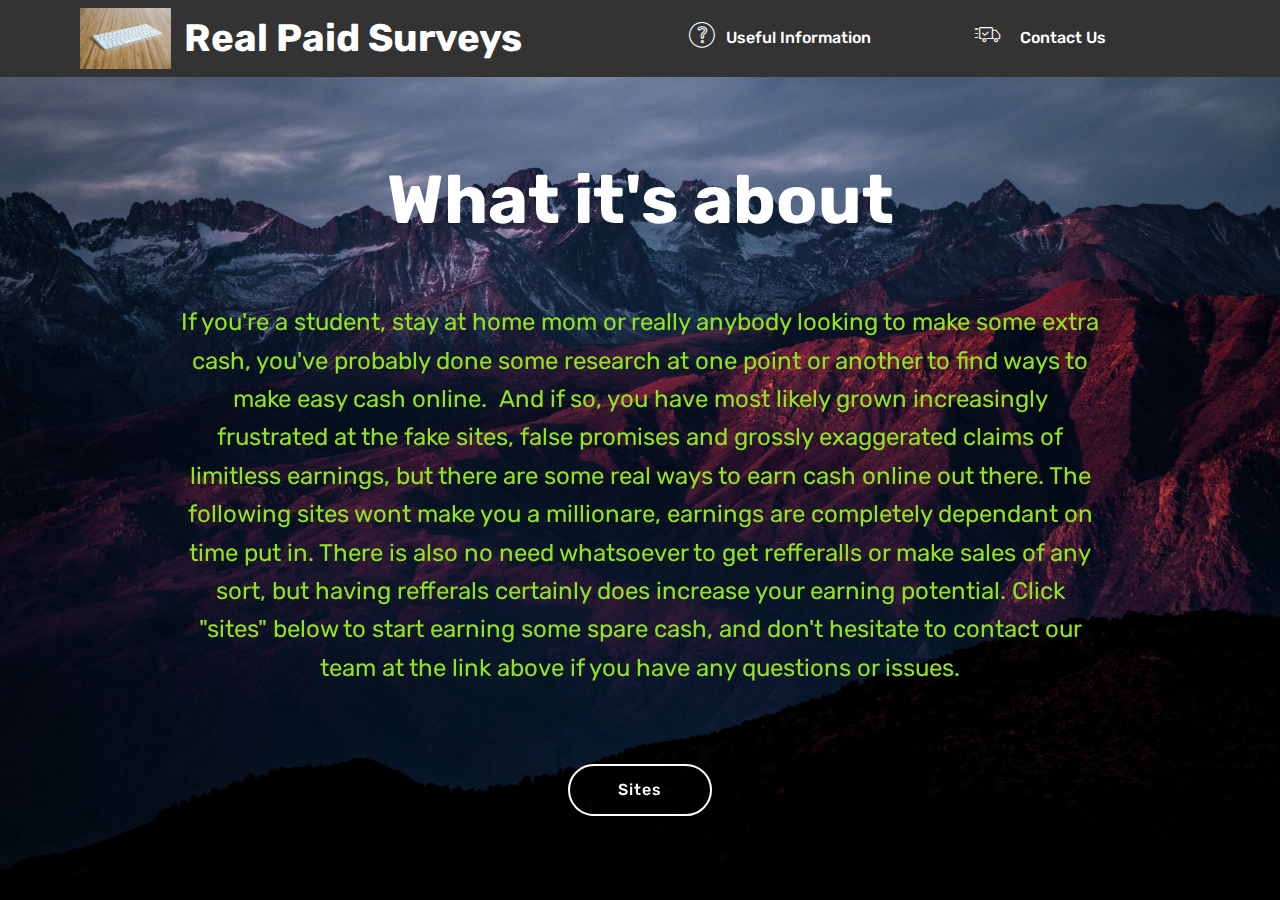
==== index.html @ d8ac51ca "create github pages" ====
<!DOCTYPE html>
<html>
<head>
  <!-- Site made with Mobirise Website Builder v4.3.5, https://mobirise.com -->
  <meta charset="UTF-8">
  <meta http-equiv="X-UA-Compatible" content="IE=edge">
  <meta name="generator" content="Mobirise v4.3.5, mobirise.com">
  <meta name="viewport" content="width=device-width, initial-scale=1">
  <link rel="shortcut icon" href="assets/images/mbr-1620x1080.jpg" type="image/x-icon">
  <meta name="description" content="">
  <title>Home</title>
  <link rel="stylesheet" href="assets/web/assets/mobirise-icons/mobirise-icons.css">
  <link rel="stylesheet" href="assets/tether/tether.min.css">
  <link rel="stylesheet" href="assets/bootstrap/css/bootstrap.min.css">
  <link rel="stylesheet" href="assets/bootstrap/css/bootstrap-grid.min.css">
  <link rel="stylesheet" href="assets/bootstrap/css/bootstrap-reboot.min.css">
  <link rel="stylesheet" href="assets/dropdown/css/style.css">
  <link rel="stylesheet" href="assets/theme/css/style.css">
  <link rel="stylesheet" href="assets/mobirise/css/mbr-additional.css" type="text/css">
  
  
  
</head>
<body>
<section class="menu cid-qz71hU6ojI" once="menu" id="menu1-0" data-rv-view="95">

    

    <nav class="navbar navbar-expand beta-menu navbar-dropdown align-items-center navbar-fixed-top navbar-toggleable-sm">
        <button class="navbar-toggler navbar-toggler-right" type="button" data-toggle="collapse" data-target="#navbarSupportedContent" aria-controls="navbarSupportedContent" aria-expanded="false" aria-label="Toggle navigation">
            <div class="hamburger">
                <span></span>
                <span></span>
                <span></span>
                <span></span>
            </div>
        </button>
        <div class="menu-logo">
            <div class="navbar-brand">
                <span class="navbar-logo">
                    <a href="https://mobirise.com">
                         <img src="assets/images/mbr-1620x1080.jpg" alt="Mobirise" title="" media-simple="true" style="height: 3.8rem;">
                    </a>
                </span>
                <span class="navbar-caption-wrap"><a class="navbar-caption text-white display-2" href="index.html">Real Paid Surveys</a></span>
            </div>
        </div>
        <div class="collapse navbar-collapse" id="navbarSupportedContent">
            <ul class="navbar-nav nav-dropdown nav-right" data-app-modern-menu="true"><li class="nav-item">
                    <a class="nav-link link text-white display-4" href="page5.html"><span class="mbri-question mbr-iconfont mbr-iconfont-btn"></span>Useful Information &nbsp; &nbsp; &nbsp; &nbsp; &nbsp; &nbsp; &nbsp; &nbsp; &nbsp; &nbsp;&nbsp;</a>
                </li><li class="nav-item">
                    <a class="nav-link link text-white display-4" href="mailto:oschmancoin@gmail.com"><span class="mbri-delivery mbr-iconfont mbr-iconfont-btn"></span>
                        &nbsp;Contact Us &nbsp; &nbsp; &nbsp; &nbsp; &nbsp; &nbsp; &nbsp; &nbsp; &nbsp; &nbsp;&nbsp;</a>
                </li></ul>
            
        </div>
    </nav>
</section>

<section class="engine"><a href="https://mobirise.co">Mobirise</a></section><section class="cid-qz71hVeeD8 mbr-fullscreen mbr-parallax-background" id="header2-1" data-rv-view="97">

    

    

    <div class="container align-center">
        <div class="row justify-content-md-center">
            <div class="mbr-white col-md-10">
                <h1 class="mbr-section-title mbr-bold pb-3 mbr-fonts-style display-1">
                    <br>What it's about</h1>
                
                <p class="mbr-text pb-3 mbr-fonts-style display-5"><br>If you're a student, stay at home mom or really anybody looking to make some extra cash, you've probably done some research at one point or another to find ways to make easy cash online. &nbsp;And if so, you have most likely grown increasingly frustrated at the fake sites, false promises and grossly exaggerated claims of limitless earnings, but there are some real ways to earn cash online out there. The following sites wont make you a millionare, earnings are completely dependant on time put in. There is also no need whatsoever to get refferalls or make sales of any sort, but having refferals certainly does increase your earning potential. Click "sites" below to start earning some spare cash, and don't hesitate to contact our team at the link above if you have any questions or issues.<br><br></p>
                <div class="mbr-section-btn"><a class="btn btn-md btn-white-outline display-4" href="page1.html">Sites</a></div>
            </div>
        </div>
    </div>
    
</section>


  <script src="assets/web/assets/jquery/jquery.min.js"></script>
  <script src="assets/popper/popper.min.js"></script>
  <script src="assets/tether/tether.min.js"></script>
  <script src="assets/bootstrap/js/bootstrap.min.js"></script>
  <script src="assets/smooth-scroll/smooth-scroll.js"></script>
  <script src="assets/dropdown/js/script.min.js"></script>
  <script src="assets/touch-swipe/jquery.touch-swipe.min.js"></script>
  <script src="assets/jarallax/jarallax.min.js"></script>
  <script src="assets/theme/js/script.js"></script>
  
  
</body>
</html>
---- assets/web/assets/mobirise-icons/mobirise-icons.css ----
@font-face {
  font-family: 'MobiriseIcons';
  src:  url('mobirise-icons.eot?spat4u');
  src:  url('mobirise-icons.eot?spat4u#iefix') format('embedded-opentype'),
    url('mobirise-icons.ttf?spat4u') format('truetype'),
    url('mobirise-icons.woff?spat4u') format('woff'),
    url('mobirise-icons.svg?spat4u#MobiriseIcons') format('svg');
  font-weight: normal;
  font-style: normal;
}

[class^="mbri-"], [class*=" mbri-"] {
  /* use !important to prevent issues with browser extensions that change fonts */
  font-family: MobiriseIcons !important;
  speak: none;
  font-style: normal;
  font-weight: normal;
  font-variant: normal;
  text-transform: none;
  line-height: 1;

  /* Better Font Rendering =========== */
  -webkit-font-smoothing: antialiased;
  -moz-osx-font-smoothing: grayscale;
}

.mbri-add-submenu:before {
  content: "\e900";
}
.mbri-alert:before {
  content: "\e901";
}
.mbri-align-center:before {
  content: "\e902";
}
.mbri-align-justify:before {
  content: "\e903";
}
.mbri-align-left:before {
  content: "\e904";
}
.mbri-align-right:before {
  content: "\e905";
}
.mbri-android:before {
  content: "\e906";
}
.mbri-apple:before {
  content: "\e907";
}
.mbri-arrow-down:before {
  content: "\e908";
}
.mbri-arrow-next:before {
  content: "\e909";
}
.mbri-arrow-prev:before {
  content: "\e90a";
}
.mbri-arrow-up:before {
  content: "\e90b";
}
.mbri-bold:before {
  content: "\e90c";
}
.mbri-bookmark:before {
  content: "\e90d";
}
.mbri-bootstrap:before {
  content: "\e90e";
}
.mbri-briefcase:before {
  content: "\e90f";
}
.mbri-browse:before {
  content: "\e910";
}
.mbri-bulleted-list:before {
  content: "\e911";
}
.mbri-calendar:before {
  content: "\e912";
}
.mbri-camera:before {
  content: "\e913";
}
.mbri-cart-add:before {
  content: "\e914";
}
.mbri-cart-full:before {
  content: "\e915";
}
.mbri-cash:before {
  content: "\e916";
}
.mbri-change-style:before {
  content: "\e917";
}
.mbri-chat:before {
  content: "\e918";
}
.mbri-clock:before {
  content: "\e919";
}
.mbri-close:before {
  content: "\e91a";
}
.mbri-cloud:before {
  content: "\e91b";
}
.mbri-code:before {
  content: "\e91c";
}
.mbri-contact-form:before {
  content: "\e91d";
}
.mbri-credit-card:before {
  content: "\e91e";
}
.mbri-cursor-click:before {
  content: "\e91f";
}
.mbri-cust-feedback:before {
  content: "\e920";
}
.mbri-database:before {
  content: "\e921";
}
.mbri-delivery:before {
  content: "\e922";
}
.mbri-desktop:before {
  content: "\e923";
}
.mbri-devices:before {
  content: "\e924";
}
.mbri-down:before {
  content: "\e925";
}
.mbri-download:before {
  content: "\e989";
}
.mbri-drag-n-drop:before {
  content: "\e927";
}
.mbri-drag-n-drop2:before {
  content: "\e928";
}
.mbri-edit:before {
  content: "\e929";
}
.mbri-edit2:before {
  content: "\e92a";
}
.mbri-error:before {
  content: "\e92b";
}
.mbri-extension:before {
  content: "\e92c";
}
.mbri-features:before {
  content: "\e92d";
}
.mbri-file:before {
  content: "\e92e";
}
.mbri-flag:before {
  content: "\e92f";
}
.mbri-folder:before {
  content: "\e930";
}
.mbri-gift:before {
  content: "\e931";
}
.mbri-github:before {
  content: "\e932";
}
.mbri-globe:before {
  content: "\e933";
}
.mbri-globe-2:before {
  content: "\e934";
}
.mbri-growing-chart:before {
  content: "\e935";
}
.mbri-hearth:before {
  content: "\e936";
}
.mbri-help:before {
  content: "\e937";
}
.mbri-home:before {
  content: "\e938";
}
.mbri-hot-cup:before {
  content: "\e939";
}
.mbri-idea:before {
  content: "\e93a";
}
.mbri-image-gallery:before {
  content: "\e93b";
}
.mbri-image-slider:before {
  content: "\e93c";
}
.mbri-info:before {
  content: "\e93d";
}
.mbri-italic:before {
  content: "\e93e";
}
.mbri-key:before {
  content: "\e93f";
}
.mbri-laptop:before {
  content: "\e940";
}
.mbri-layers:before {
  content: "\e941";
}
.mbri-left-right:before {
  content: "\e942";
}
.mbri-left:before {
  content: "\e943";
}
.mbri-letter:before {
  content: "\e944";
}
.mbri-like:before {
  content: "\e945";
}
.mbri-link:before {
  content: "\e946";
}
.mbri-lock:before {
  content: "\e947";
}
.mbri-login:before {
  content: "\e948";
}
.mbri-logout:before {
  content: "\e949";
}
.mbri-magic-stick:before {
  content: "\e94a";
}
.mbri-map-pin:before {
  content: "\e94b";
}
.mbri-menu:before {
  content: "\e94c";
}
.mbri-mobile:before {
  content: "\e94d";
}
.mbri-mobile2:before {
  content: "\e94e";
}
.mbri-mobirise:before {
  content: "\e94f";
}
.mbri-more-horizontal:before {
  content: "\e950";
}
.mbri-more-vertical:before {
  content: "\e951";
}
.mbri-music:before {
  content: "\e952";
}
.mbri-new-file:before {
  content: "\e953";
}
.mbri-numbered-list:before {
  content: "\e954";
}
.mbri-opened-folder:before {
  content: "\e955";
}
.mbri-pages:before {
  content: "\e956";
}
.mbri-paper-plane:before {
  content: "\e957";
}
.mbri-paperclip:before {
  content: "\e958";
}
.mbri-photo:before {
  content: "\e959";
}
.mbri-photos:before {
  content: "\e95a";
}
.mbri-pin:before {
  content: "\e95b";
}
.mbri-play:before {
  content: "\e95c";
}
.mbri-plus:before {
  content: "\e95d";
}
.mbri-preview:before {
  content: "\e95e";
}
.mbri-print:before {
  content: "\e95f";
}
.mbri-protect:before {
  content: "\e960";
}
.mbri-question:before {
  content: "\e961";
}
.mbri-quote-left:before {
  content: "\e962";
}
.mbri-quote-right:before {
  content: "\e963";
}
.mbri-refresh:before {
  content: "\e964";
}
.mbri-responsive:before {
  content: "\e965";
}
.mbri-right:before {
  content: "\e966";
}
.mbri-rocket:before {
  content: "\e967";
}
.mbri-sad-face:before {
  content: "\e968";
}
.mbri-sale:before {
  content: "\e969";
}
.mbri-save:before {
  content: "\e96a";
}
.mbri-search:before {
  content: "\e96b";
}
.mbri-setting:before {
  content: "\e96c";
}
.mbri-setting2:before {
  content: "\e96d";
}
.mbri-setting3:before {
  content: "\e96e";
}
.mbri-share:before {
  content: "\e96f";
}
.mbri-shopping-bag:before {
  content: "\e970";
}
.mbri-shopping-basket:before {
  content: "\e971";
}
.mbri-shopping-cart:before {
  content: "\e972";
}
.mbri-sites:before {
  content: "\e973";
}
.mbri-smile-face:before {
  content: "\e974";
}
.mbri-speed:before {
  content: "\e975";
}
.mbri-star:before {
  content: "\e976";
}
.mbri-success:before {
  content: "\e977";
}
.mbri-sun:before {
  content: "\e978";
}
.mbri-sun2:before {
  content: "\e979";
}
.mbri-tablet:before {
  content: "\e97a";
}
.mbri-tablet-vertical:before {
  content: "\e97b";
}
.mbri-target:before {
  content: "\e97c";
}
.mbri-timer:before {
  content: "\e97d";
}
.mbri-to-ftp:before {
  content: "\e97e";
}
.mbri-to-local-drive:before {
  content: "\e97f";
}
.mbri-touch-swipe:before {
  content: "\e980";
}
.mbri-touch:before {
  content: "\e981";
}
.mbri-trash:before {
  content: "\e982";
}
.mbri-underline:before {
  content: "\e983";
}
.mbri-unlink:before {
  content: "\e984";
}
.mbri-unlock:before {
  content: "\e985";
}
.mbri-up-down:before {
  content: "\e986";
}
.mbri-up:before {
  content: "\e987";
}
.mbri-update:before {
  content: "\e988";
}
.mbri-upload:before {
 content: "\e926"; 
}
.mbri-user:before {
  content: "\e98a";
}
.mbri-user2:before {
  content: "\e98b";
}
.mbri-users:before {
  content: "\e98c";
}
.mbri-video:before {
  content: "\e98d";
}
.mbri-video-play:before {
  content: "\e98e";
}
.mbri-watch:before {
  content: "\e98f";
}
.mbri-website-theme:before {
  content: "\e990";
}
.mbri-wifi:before {
  content: "\e991";
}
.mbri-windows:before {
  content: "\e992";
}
.mbri-zoom-out:before {
  content: "\e993";
}
.mbri-redo:before {
  content: "\e994";
}
.mbri-undo:before {
  content: "\e995";
}
---- assets/dropdown/css/style.css ----
.navbar-dropdown {
  left: 0;
  padding: 0;
  position: absolute;
  right: 0;
  top: 0;
  transition: all 0.45s ease;
  z-index: 1030;
  background: #282828; }
  .navbar-dropdown .navbar-logo {
    margin-right: 0.8rem;
    transition: margin 0.3s ease-in-out;
    vertical-align: middle; }
    .navbar-dropdown .navbar-logo img {
      height: 3.125rem;
      transition: all 0.3s ease-in-out; }
    .navbar-dropdown .navbar-logo.mbr-iconfont {
      font-size: 3.125rem;
      line-height: 3.125rem; }
  .navbar-dropdown .navbar-caption {
    font-weight: 700;
    white-space: normal;
    vertical-align: -4px;
    line-height: 3.125rem !important; }
    .navbar-dropdown .navbar-caption, .navbar-dropdown .navbar-caption:hover {
      color: inherit;
      text-decoration: none; }
  .navbar-dropdown .mbr-iconfont + .navbar-caption {
    vertical-align: -1px; }
  .navbar-dropdown.navbar-fixed-top {
    position: fixed; }
  .navbar-dropdown .navbar-brand span {
    vertical-align: -4px; }
  .navbar-dropdown.bg-color.transparent {
    background: none; }
  .navbar-dropdown.navbar-short .navbar-brand {
    padding: 0.625rem 0; }
    .navbar-dropdown.navbar-short .navbar-brand span {
      vertical-align: -1px; }
  .navbar-dropdown.navbar-short .navbar-caption {
    line-height: 2.375rem !important;
    vertical-align: -2px; }
  .navbar-dropdown.navbar-short .navbar-logo {
    margin-right: 0.5rem; }
    .navbar-dropdown.navbar-short .navbar-logo img {
      height: 2.375rem; }
    .navbar-dropdown.navbar-short .navbar-logo.mbr-iconfont {
      font-size: 2.375rem;
      line-height: 2.375rem; }
  .navbar-dropdown.navbar-short .mbr-table-cell {
    height: 3.625rem; }
  .navbar-dropdown .navbar-close {
    left: 0.6875rem;
    position: fixed;
    top: 0.75rem;
    z-index: 1000; }
  .navbar-dropdown .hamburger-icon {
    content: "";
    display: inline-block;
    vertical-align: middle;
    width: 16px;
    -webkit-box-shadow: 0 -6px 0 1px #282828,0 0 0 1px #282828,0 6px 0 1px #282828;
    -moz-box-shadow: 0 -6px 0 1px #282828,0 0 0 1px #282828,0 6px 0 1px #282828;
    box-shadow: 0 -6px 0 1px #282828,0 0 0 1px #282828,0 6px 0 1px #282828; }

.dropdown-menu .dropdown-toggle[data-toggle="dropdown-submenu"]::after {
  border-bottom: 0.35em solid transparent;
  border-left: 0.35em solid;
  border-right: 0;
  border-top: 0.35em solid transparent;
  margin-left: 0.3rem; }

.dropdown-menu .dropdown-item:focus {
  outline: 0; }

.nav-dropdown {
  font-size: 0.75rem;
  font-weight: 500;
  height: auto !important; }
  .nav-dropdown .nav-btn {
    padding-left: 1rem; }
  .nav-dropdown .link {
    margin: .667em 1.667em;
    font-weight: 500;
    padding: 0;
    transition: color .2s ease-in-out; }
    .nav-dropdown .link.dropdown-toggle {
      margin-right: 2.583em; }
      .nav-dropdown .link.dropdown-toggle::after {
        margin-left: .25rem;
        border-top: 0.35em solid;
        border-right: 0.35em solid transparent;
        border-left: 0.35em solid transparent;
        border-bottom: 0; }
      .nav-dropdown .link.dropdown-toggle[aria-expanded="true"] {
        margin: 0;
        padding: 0.667em 3.263em  0.667em 1.667em; }
  .nav-dropdown .link::after,
  .nav-dropdown .dropdown-item::after {
    color: inherit; }
  .nav-dropdown .btn {
    font-size: 0.75rem;
    font-weight: 700;
    letter-spacing: 0;
    margin-bottom: 0;
    padding-left: 1.25rem;
    padding-right: 1.25rem; }
  .nav-dropdown .dropdown-menu {
    border-radius: 0;
    border: 0;
    left: 0;
    margin: 0;
    padding-bottom: 1.25rem;
    padding-top: 1.25rem;
    position: relative; }
  .nav-dropdown .dropdown-submenu {
    margin-left: 0.125rem;
    top: 0; }
  .nav-dropdown .dropdown-item {
    font-weight: 500;
    line-height: 2;
    padding: 0.3846em 4.615em 0.3846em 1.5385em;
    position: relative;
    transition: color .2s ease-in-out, background-color .2s ease-in-out; }
    .nav-dropdown .dropdown-item::after {
      margin-top: -0.3077em;
      position: absolute;
      right: 1.1538em;
      top: 50%; }
    .nav-dropdown .dropdown-item:focus, .nav-dropdown .dropdown-item:hover {
      background: none; }

@media (max-width: 767px) {
  .nav-dropdown.navbar-toggleable-sm {
    bottom: 0;
    display: none;
    left: 0;
    overflow-x: hidden;
    position: fixed;
    top: 0;
    transform: translateX(-100%);
    -ms-transform: translateX(-100%);
    -webkit-transform: translateX(-100%);
    width: 18.75rem;
    z-index: 999; } }
.nav-dropdown.navbar-toggleable-xl {
  bottom: 0;
  display: none;
  left: 0;
  overflow-x: hidden;
  position: fixed;
  top: 0;
  transform: translateX(-100%);
  -ms-transform: translateX(-100%);
  -webkit-transform: translateX(-100%);
  width: 18.75rem;
  z-index: 999; }

.nav-dropdown-sm {
  display: block !important;
  overflow-x: hidden;
  overflow: auto;
  padding-top: 3.875rem; }
  .nav-dropdown-sm::after {
    content: "";
    display: block;
    height: 3rem;
    width: 100%; }
  .nav-dropdown-sm.collapse.in ~ .navbar-close {
    display: block !important; }
  .nav-dropdown-sm.collapsing, .nav-dropdown-sm.collapse.in {
    transform: translateX(0);
    -ms-transform: translateX(0);
    -webkit-transform: translateX(0);
    transition: all 0.25s ease-out;
    -webkit-transition: all 0.25s ease-out;
    background: #282828; }
  .nav-dropdown-sm.collapsing[aria-expanded="false"] {
    transform: translateX(-100%);
    -ms-transform: translateX(-100%);
    -webkit-transform: translateX(-100%); }
  .nav-dropdown-sm .nav-item {
    display: block;
    margin-left: 0 !important;
    padding-left: 0; }
  .nav-dropdown-sm .link,
  .nav-dropdown-sm .dropdown-item {
    border-top: 1px dotted rgba(255, 255, 255, 0.1);
    font-size: 0.8125rem;
    line-height: 1.6;
    margin: 0 !important;
    padding: 0.875rem 2.4rem 0.875rem 1.5625rem !important;
    position: relative;
    white-space: normal; }
    .nav-dropdown-sm .link:focus, .nav-dropdown-sm .link:hover,
    .nav-dropdown-sm .dropdown-item:focus,
    .nav-dropdown-sm .dropdown-item:hover {
      background: rgba(0, 0, 0, 0.2) !important;
      color: #c0a375; }
  .nav-dropdown-sm .nav-btn {
    position: relative;
    padding: 1.5625rem 1.5625rem 0 1.5625rem; }
    .nav-dropdown-sm .nav-btn::before {
      border-top: 1px dotted rgba(255, 255, 255, 0.1);
      content: "";
      left: 0;
      position: absolute;
      top: 0;
      width: 100%; }
    .nav-dropdown-sm .nav-btn + .nav-btn {
      padding-top: 0.625rem; }
      .nav-dropdown-sm .nav-btn + .nav-btn::before {
        display: none; }
  .nav-dropdown-sm .btn {
    padding: 0.625rem 0; }
  .nav-dropdown-sm .dropdown-toggle[data-toggle="dropdown-submenu"]::after {
    margin-left: .25rem;
    border-top: 0.35em solid;
    border-right: 0.35em solid transparent;
    border-left: 0.35em solid transparent;
    border-bottom: 0; }
  .nav-dropdown-sm .dropdown-toggle[data-toggle="dropdown-submenu"][aria-expanded="true"]::after {
    border-top: 0;
    border-right: 0.35em solid transparent;
    border-left: 0.35em solid transparent;
    border-bottom: 0.35em solid; }
  .nav-dropdown-sm .dropdown-menu {
    margin: 0;
    padding: 0;
    position: relative;
    top: 0;
    left: 0;
    width: 100%;
    border: 0;
    float: none;
    border-radius: 0;
    background: none; }
  .nav-dropdown-sm .dropdown-submenu {
    left: 100%;
    margin-left: 0.125rem;
    margin-top: -1.25rem;
    top: 0; }

.navbar-toggleable-sm .nav-dropdown .dropdown-menu {
  position: absolute; }

.navbar-toggleable-sm .nav-dropdown .dropdown-submenu {
  left: 100%;
  margin-left: 0.125rem;
  margin-top: -1.25rem;
  top: 0; }

.navbar-toggleable-sm.opened .nav-dropdown .dropdown-menu {
  position: relative; }

.navbar-toggleable-sm.opened .nav-dropdown .dropdown-submenu {
  left: 0;
  margin-left: 00rem;
  margin-top: 0rem;
  top: 0; }

.is-builder .nav-dropdown.collapsing {
  transition: none !important; }

/*# sourceMappingURL=style.css.map */
---- assets/theme/css/style.css ----
/*!
 * Mobirise v4 theme (https://mobirise.com/)
 * Copyright 2017 Mobirise
 */
section {
  background-color: #eeeeee; }

section,
.container,
.container-fluid {
  position: relative;
  word-wrap: break-word; }

a.mbr-iconfont:hover {
  text-decoration: none; }

.article .lead p, .article .lead ul, .article .lead ol, .article .lead pre, .article .lead blockquote {
  margin-bottom: 0; }

a {
  font-style: normal;
  font-weight: 400;
  cursor: pointer; }
  a, a:hover {
    text-decoration: none; }

figure {
  margin-bottom: 0; }

body {
  color: #232323; }

h1, h2, h3, h4, h5, h6,
.h1, .h2, .h3, .h4, .h5, .h6,
.display-1, .display-2, .display-3, .display-4 {
  line-height: 1;
  word-break: break-word;
  word-wrap: break-word; }

b, strong {
  font-weight: bold; }

blockquote {
  padding: 10px 0 10px 20px;
  position: relative;
  border-left: 2px solid;
  border-color: #ff3366; }

input:-webkit-autofill, input:-webkit-autofill:hover, input:-webkit-autofill:focus, input:-webkit-autofill:active {
  transition-delay: 9999s;
  transition-property: background-color, color; }

textarea[type="hidden"] {
  display: none; }

body {
  position: relative; }

section {
  background-position: 50% 50%;
  background-repeat: no-repeat;
  background-size: cover; }
  section .mbr-background-video,
  section .mbr-background-video-preview {
    position: absolute;
    bottom: 0;
    left: 0;
    right: 0;
    top: 0; }

.hidden {
  visibility: hidden; }

.mbr-z-index20 {
  z-index: 20; }

/*! Base colors */
.mbr-white {
  color: #ffffff; }

.mbr-black {
  color: #000000; }

.mbr-bg-white {
  background-color: #ffffff; }

.mbr-bg-black {
  background-color: #000000; }

/*! Text-aligns */
.align-left {
  text-align: left; }

.align-center {
  text-align: center; }

.align-right {
  text-align: right; }

@media (max-width: 767px) {
  .align-left, .align-center, .align-right, .mbr-section-btn, .mbr-section-title {
    text-align: center; } }
/*! Font-weight  */
.mbr-light {
  font-weight: 300; }

.mbr-regular {
  font-weight: 400; }

.mbr-semibold {
  font-weight: 500; }

.mbr-bold {
  font-weight: 700; }

/*! Media  */
.media-size-item {
  -webkit-flex: 1 1 auto;
  -moz-flex: 1 1 auto;
  -ms-flex: 1 1 auto;
  -o-flex: 1 1 auto;
  flex: 1 1 auto; }

.media-content {
  -webkit-flex-basis: 100%;
  flex-basis: 100%; }

.media-container-row {
  display: -ms-flexbox;
  display: -webkit-flex;
  display: flex;
  -webkit-flex-direction: row;
  -ms-flex-direction: row;
  flex-direction: row;
  -webkit-flex-wrap: wrap;
  -ms-flex-wrap: wrap;
  flex-wrap: wrap;
  -webkit-justify-content: center;
  -ms-flex-pack: center;
  justify-content: center;
  -webkit-align-content: center;
  -ms-flex-line-pack: center;
  align-content: center;
  -webkit-align-items: start;
  -ms-flex-align: start;
  align-items: start; }
  .media-container-row .media-size-item {
    width: 400px; }

.media-container-column {
  display: -ms-flexbox;
  display: -webkit-flex;
  display: flex;
  -webkit-flex-direction: column;
  -ms-flex-direction: column;
  flex-direction: column;
  -webkit-flex-wrap: wrap;
  -ms-flex-wrap: wrap;
  flex-wrap: wrap;
  -webkit-justify-content: center;
  -ms-flex-pack: center;
  justify-content: center;
  -webkit-align-content: center;
  -ms-flex-line-pack: center;
  align-content: center;
  -webkit-align-items: stretch;
  -ms-flex-align: stretch;
  align-items: stretch; }
  .media-container-column > * {
    width: 100%; }

@media (min-width: 992px) {
  .media-container-row {
    -webkit-flex-wrap: nowrap;
    -ms-flex-wrap: nowrap;
    flex-wrap: nowrap; } }
figure {
  overflow: hidden; }

figure[mbr-media-size] {
  transition: width 0.1s; }

.mbr-figure img, .mbr-figure iframe {
  display: block;
  width: 100%; }

.card {
  background-color: transparent;
  border: none; }

.card-img {
  text-align: center;
  flex-shrink: 0; }

.media {
  max-width: 100%;
  margin: 0 auto; }

.mbr-figure {
  -ms-flex-item-align: center;
  -ms-grid-row-align: center;
  -webkit-align-self: center;
  align-self: center; }

.media-container > div {
  max-width: 100%; }

.mbr-figure img, .card-img img {
  width: 100%; }

@media (max-width: 991px) {
  .media-size-item {
    width: auto !important; }

  .media {
    width: auto; }

  .mbr-figure {
    width: 100% !important; } }
/*! Buttons */
.mbr-section-btn {
  margin-left: -.25rem;
  margin-right: -.25rem;
  font-size: 0; }

nav .mbr-section-btn {
  margin-left: 0rem;
  margin-right: 0rem; }

/*! Btn icon margin */
.btn .mbr-iconfont, .btn.btn-sm .mbr-iconfont {
  cursor: pointer;
  margin-right: 0.5rem; }

.btn.btn-md .mbr-iconfont, .btn.btn-md .mbr-iconfont {
  margin-right: 0.8rem; }

.mbr-regular {
  font-weight: 400; }

.mbr-semibold {
  font-weight: 500; }

.mbr-bold {
  font-weight: 700; }

[type="submit"] {
  -webkit-appearance: none; }

/*! Full-screen */
.mbr-fullscreen .mbr-overlay {
  min-height: 100vh; }

.mbr-fullscreen {
  display: flex;
  display: -webkit-flex;
  display: -moz-flex;
  display: -ms-flex;
  display: -o-flex;
  align-items: center;
  -webkit-align-items: center;
  min-height: 100vh;
  padding-top: 3rem;
  padding-bottom: 3rem; }

/*! Map */
.map {
  height: 25rem;
  position: relative; }
  .map iframe {
    width: 100%;
    height: 100%; }

/* Form */
.form-asterisk {
  font-family: initial;
  position: absolute;
  top: -2px;
  font-weight: normal; }

/*! Scroll to top arrow */
.mbr-arrow-up {
  bottom: 25px;
  right: 90px;
  position: fixed;
  text-align: right;
  z-index: 5000;
  color: #ffffff;
  font-size: 32px;
  transform: rotate(180deg);
  -webkit-transform: rotate(180deg); }

.mbr-arrow-up a {
  background: rgba(0, 0, 0, 0.2);
  border-radius: 3px;
  color: #fff;
  display: inline-block;
  height: 60px;
  width: 60px;
  outline-style: none !important;
  position: relative;
  text-decoration: none;
  transition: all .3s ease-in-out;
  cursor: pointer;
  text-align: center; }
  .mbr-arrow-up a:hover {
    background-color: rgba(0, 0, 0, 0.4); }
  .mbr-arrow-up a i {
    line-height: 60px; }

.mbr-arrow-up-icon {
  display: block;
  color: #fff; }

.mbr-arrow-up-icon::before {
  content: "\203a";
  display: inline-block;
  font-family: serif;
  font-size: 32px;
  line-height: 1;
  font-style: normal;
  position: relative;
  top: 6px;
  left: -4px;
  -webkit-transform: rotate(-90deg);
  transform: rotate(-90deg); }

/*! Arrow Down */
.mbr-arrow {
  position: absolute;
  bottom: 45px;
  left: 50%;
  width: 60px;
  height: 60px;
  cursor: pointer;
  background-color: rgba(80, 80, 80, 0.5);
  border-radius: 50%;
  -webkit-transform: translateX(-50%);
  transform: translateX(-50%); }
  .mbr-arrow > a {
    display: inline-block;
    text-decoration: none;
    outline-style: none;
    -webkit-animation: arrowdown 1.7s ease-in-out infinite;
    animation: arrowdown 1.7s ease-in-out infinite; }
    .mbr-arrow > a > i {
      position: absolute;
      top: -2px;
      left: 15px;
      font-size: 2rem; }

@keyframes arrowdown {
  0% {
    transform: translateY(0px);
    -webkit-transform: translateY(0px); }
  50% {
    transform: translateY(-5px);
    -webkit-transform: translateY(-5px); }
  100% {
    transform: translateY(0px);
    -webkit-transform: translateY(0px); } }
@-webkit-keyframes arrowdown {
  0% {
    transform: translateY(0px);
    -webkit-transform: translateY(0px); }
  50% {
    transform: translateY(-5px);
    -webkit-transform: translateY(-5px); }
  100% {
    transform: translateY(0px);
    -webkit-transform: translateY(0px); } }
@media (max-width: 500px) {
  .mbr-arrow-up {
    left: 50%;
    right: auto;
    transform: translateX(-50%) rotate(180deg);
    -webkit-transform: translateX(-50%) rotate(180deg); } }
/*Gradients animation*/
@keyframes gradient-animation {
  from {
    background-position: 0% 100%;
    animation-timing-function: ease-in-out; }
  to {
    background-position: 100% 0%;
    animation-timing-function: ease-in-out; } }
@-webkit-keyframes gradient-animation {
  from {
    background-position: 0% 100%;
    animation-timing-function: ease-in-out; }
  to {
    background-position: 100% 0%;
    animation-timing-function: ease-in-out; } }
.bg-gradient {
  background-size: 200% 200%;
  animation: gradient-animation 5s infinite alternate;
  -webkit-animation: gradient-animation 5s infinite alternate; }

.menu .navbar-brand {
  display: -webkit-flex; }
  .menu .navbar-brand span {
    display: flex;
    display: -webkit-flex; }
  .menu .navbar-brand .navbar-caption-wrap {
    display: -webkit-flex; }
  .menu .navbar-brand .navbar-logo img {
    display: -webkit-flex; }
@media (min-width: 768px) and (max-width: 991px) {
  .menu .navbar-toggleable-sm .navbar-nav {
    display: -webkit-box;
    display: -webkit-flex;
    display: -ms-flexbox; } }
@media (min-width: 992px) {
  .menu .navbar-nav.nav-dropdown {
    display: -webkit-flex; }
  .menu .navbar-toggleable-sm .navbar-collapse {
    display: -webkit-flex !important; } }

/*# sourceMappingURL=style.css.map */
.engine {
	position: absolute;
	text-indent: -2400px;
	text-align: center;
	padding: 0;
	top: 0;
	left: -2400px;
}
---- assets/mobirise/css/mbr-additional.css ----
@import url(https://fonts.googleapis.com/css?family=Rubik:300,300i,400,400i,500,500i,700,700i,900,900i);





body {
  font-style: normal;
  line-height: 1.5;
}
.mbr-section-title {
  font-style: normal;
  line-height: 1.2;
}
.mbr-section-subtitle {
  line-height: 1.3;
}
.mbr-text {
  font-style: normal;
  line-height: 1.6;
}
.display-1 {
  font-family: 'Rubik', sans-serif;
  font-size: 4.25rem;
}
.display-1 > .mbr-iconfont {
  font-size: 6.8rem;
}
.display-2 {
  font-family: 'Rubik', sans-serif;
  font-size: 2.4rem;
}
.display-2 > .mbr-iconfont {
  font-size: 3.84rem;
}
.display-4 {
  font-family: 'Rubik', sans-serif;
  font-size: 1rem;
}
.display-4 > .mbr-iconfont {
  font-size: 1.6rem;
}
.display-5 {
  font-family: 'Rubik', sans-serif;
  font-size: 1.5rem;
}
.display-5 > .mbr-iconfont {
  font-size: 2.4rem;
}
.display-7 {
  font-family: 'Rubik', sans-serif;
  font-size: 1rem;
}
.display-7 > .mbr-iconfont {
  font-size: 1.6rem;
}
/* ---- Fluid typography for mobile devices ---- */
/* 1.4 - font scale ratio ( bootstrap == 1.42857 ) */
/* 100vw - current viewport width */
/* (48 - 20)  48 == 48rem == 768px, 20 == 20rem == 320px(minimal supported viewport) */
/* 0.65 - min scale variable, may vary */
@media (max-width: 768px) {
  .display-1 {
    font-size: 3.4rem;
    font-size: calc( 2.1374999999999997rem + (4.25 - 2.1374999999999997) * ((100vw - 20rem) / (48 - 20)));
    line-height: calc( 1.4 * (2.1374999999999997rem + (4.25 - 2.1374999999999997) * ((100vw - 20rem) / (48 - 20))));
  }
  .display-2 {
    font-size: 1.92rem;
    font-size: calc( 1.49rem + (2.4 - 1.49) * ((100vw - 20rem) / (48 - 20)));
    line-height: calc( 1.4 * (1.49rem + (2.4 - 1.49) * ((100vw - 20rem) / (48 - 20))));
  }
  .display-4 {
    font-size: 0.8rem;
    font-size: calc( 1rem + (1 - 1) * ((100vw - 20rem) / (48 - 20)));
    line-height: calc( 1.4 * (1rem + (1 - 1) * ((100vw - 20rem) / (48 - 20))));
  }
  .display-5 {
    font-size: 1.2rem;
    font-size: calc( 1.175rem + (1.5 - 1.175) * ((100vw - 20rem) / (48 - 20)));
    line-height: calc( 1.4 * (1.175rem + (1.5 - 1.175) * ((100vw - 20rem) / (48 - 20))));
  }
}
/* Buttons */
.btn {
  font-weight: 500;
  border-width: 2px;
  font-style: normal;
  letter-spacing: 1px;
  margin: .4rem .8rem;
  white-space: normal;
  -webkit-transition: all 0.3s ease-in-out;
  -moz-transition: all 0.3s ease-in-out;
  transition: all 0.3s ease-in-out;
  padding: 1rem 3rem;
  border-radius: 3px;
  display: inline-flex;
  align-items: center;
  justify-content: center;
  word-break: break-word;
}
.btn-sm {
  font-weight: 500;
  letter-spacing: 1px;
  -webkit-transition: all 0.3s ease-in-out;
  -moz-transition: all 0.3s ease-in-out;
  transition: all 0.3s ease-in-out;
  padding: 0.6rem 1.5rem;
  border-radius: 3px;
}
.btn-md {
  font-weight: 500;
  letter-spacing: 1px;
  margin: .4rem .8rem !important;
  -webkit-transition: all 0.3s ease-in-out;
  -moz-transition: all 0.3s ease-in-out;
  transition: all 0.3s ease-in-out;
  padding: 1rem 3rem;
  border-radius: 3px;
}
.btn-lg {
  font-weight: 500;
  letter-spacing: 1px;
  margin: .4rem .8rem !important;
  -webkit-transition: all 0.3s ease-in-out;
  -moz-transition: all 0.3s ease-in-out;
  transition: all 0.3s ease-in-out;
  padding: 1.2rem 3.2rem;
  border-radius: 3px;
}
.bg-primary {
  background-color: #767676 !important;
}
.bg-success {
  background-color: #149dcc !important;
}
.bg-info {
  background-color: #55b4d4 !important;
}
.bg-warning {
  background-color: #073b4c !important;
}
.bg-danger {
  background-color: #e4d295 !important;
}
.btn-primary,
.btn-primary:active {
  background-color: #767676;
  border-color: #767676;
  color: #ffffff;
}
.btn-primary:hover,
.btn-primary:focus,
.btn-primary.focus,
.btn-primary.active {
  color: #ffffff;
  background-color: #505050;
  border-color: #505050;
}
.btn-primary.disabled,
.btn-primary:disabled {
  color: #ffffff !important;
  background-color: #505050 !important;
  border-color: #505050 !important;
}
.btn-secondary,
.btn-secondary:active {
  background-color: #0f7699;
  border-color: #0f7699;
  color: #ffffff;
}
.btn-secondary:hover,
.btn-secondary:focus,
.btn-secondary.focus,
.btn-secondary.active {
  color: #ffffff;
  background-color: #084053;
  border-color: #084053;
}
.btn-secondary.disabled,
.btn-secondary:disabled {
  color: #ffffff !important;
  background-color: #084053 !important;
  border-color: #084053 !important;
}
.btn-info,
.btn-info:active {
  background-color: #55b4d4;
  border-color: #55b4d4;
  color: #ffffff;
}
.btn-info:hover,
.btn-info:focus,
.btn-info.focus,
.btn-info.active {
  color: #ffffff;
  background-color: #2d8fb0;
  border-color: #2d8fb0;
}
.btn-info.disabled,
.btn-info:disabled {
  color: #ffffff !important;
  background-color: #2d8fb0 !important;
  border-color: #2d8fb0 !important;
}
.btn-success,
.btn-success:active {
  background-color: #149dcc;
  border-color: #149dcc;
  color: #ffffff;
}
.btn-success:hover,
.btn-success:focus,
.btn-success.focus,
.btn-success.active {
  color: #ffffff;
  background-color: #0d6786;
  border-color: #0d6786;
}
.btn-success.disabled,
.btn-success:disabled {
  color: #ffffff !important;
  background-color: #0d6786 !important;
  border-color: #0d6786 !important;
}
.btn-warning,
.btn-warning:active {
  background-color: #073b4c;
  border-color: #073b4c;
  color: #ffffff;
}
.btn-warning:hover,
.btn-warning:focus,
.btn-warning.focus,
.btn-warning.active {
  color: #ffffff;
  background-color: #010506;
  border-color: #010506;
}
.btn-warning.disabled,
.btn-warning:disabled {
  color: #ffffff !important;
  background-color: #010506 !important;
  border-color: #010506 !important;
}
.btn-danger,
.btn-danger:active {
  background-color: #e4d295;
  border-color: #e4d295;
  color: #ffffff;
}
.btn-danger:hover,
.btn-danger:focus,
.btn-danger.focus,
.btn-danger.active {
  color: #ffffff;
  background-color: #d4b858;
  border-color: #d4b858;
}
.btn-danger.disabled,
.btn-danger:disabled {
  color: #ffffff !important;
  background-color: #d4b858 !important;
  border-color: #d4b858 !important;
}
.btn-white {
  color: #333333 !important;
}
.btn-white,
.btn-white:active {
  background-color: #ffffff;
  border-color: #ffffff;
  color: #ffffff;
}
.btn-white:hover,
.btn-white:focus,
.btn-white.focus,
.btn-white.active {
  color: #ffffff;
  background-color: #d4d4d4;
  border-color: #d4d4d4;
}
.btn-white.disabled,
.btn-white:disabled {
  color: #ffffff !important;
  background-color: #d4d4d4 !important;
  border-color: #d4d4d4 !important;
}
.btn-black,
.btn-black:active {
  background-color: #333333;
  border-color: #333333;
  color: #ffffff;
}
.btn-black:hover,
.btn-black:focus,
.btn-black.focus,
.btn-black.active {
  color: #ffffff;
  background-color: #0d0d0d;
  border-color: #0d0d0d;
}
.btn-black.disabled,
.btn-black:disabled {
  color: #ffffff !important;
  background-color: #0d0d0d !important;
  border-color: #0d0d0d !important;
}
.btn-primary-outline,
.btn-primary-outline:active {
  background: none;
  border-color: #434343;
  color: #434343;
}
.btn-primary-outline:hover,
.btn-primary-outline:focus,
.btn-primary-outline.focus,
.btn-primary-outline.active {
  color: #ffffff;
  background-color: #767676;
  border-color: #767676;
}
.btn-primary-outline.disabled,
.btn-primary-outline:disabled {
  color: #ffffff !important;
  background-color: #767676 !important;
  border-color: #767676 !important;
}
.btn-secondary-outline,
.btn-secondary-outline:active {
  background: none;
  border-color: #062e3c;
  color: #062e3c;
}
.btn-secondary-outline:hover,
.btn-secondary-outline:focus,
.btn-secondary-outline.focus,
.btn-secondary-outline.active {
  color: #ffffff;
  background-color: #0f7699;
  border-color: #0f7699;
}
.btn-secondary-outline.disabled,
.btn-secondary-outline:disabled {
  color: #ffffff !important;
  background-color: #0f7699 !important;
  border-color: #0f7699 !important;
}
.btn-info-outline,
.btn-info-outline:active {
  background: none;
  border-color: #277e9c;
  color: #277e9c;
}
.btn-info-outline:hover,
.btn-info-outline:focus,
.btn-info-outline.focus,
.btn-info-outline.active {
  color: #ffffff;
  background-color: #55b4d4;
  border-color: #55b4d4;
}
.btn-info-outline.disabled,
.btn-info-outline:disabled {
  color: #ffffff !important;
  background-color: #55b4d4 !important;
  border-color: #55b4d4 !important;
}
.btn-success-outline,
.btn-success-outline:active {
  background: none;
  border-color: #0b566f;
  color: #0b566f;
}
.btn-success-outline:hover,
.btn-success-outline:focus,
.btn-success-outline.focus,
.btn-success-outline.active {
  color: #ffffff;
  background-color: #149dcc;
  border-color: #149dcc;
}
.btn-success-outline.disabled,
.btn-success-outline:disabled {
  color: #ffffff !important;
  background-color: #149dcc !important;
  border-color: #149dcc !important;
}
.btn-warning-outline,
.btn-warning-outline:active {
  background: none;
  border-color: #000000;
  color: #000000;
}
.btn-warning-outline:hover,
.btn-warning-outline:focus,
.btn-warning-outline.focus,
.btn-warning-outline.active {
  color: #ffffff;
  background-color: #073b4c;
  border-color: #073b4c;
}
.btn-warning-outline.disabled,
.btn-warning-outline:disabled {
  color: #ffffff !important;
  background-color: #073b4c !important;
  border-color: #073b4c !important;
}
.btn-danger-outline,
.btn-danger-outline:active {
  background: none;
  border-color: #cfaf44;
  color: #cfaf44;
}
.btn-danger-outline:hover,
.btn-danger-outline:focus,
.btn-danger-outline.focus,
.btn-danger-outline.active {
  color: #ffffff;
  background-color: #e4d295;
  border-color: #e4d295;
}
.btn-danger-outline.disabled,
.btn-danger-outline:disabled {
  color: #ffffff !important;
  background-color: #e4d295 !important;
  border-color: #e4d295 !important;
}
.btn-black-outline,
.btn-black-outline:active {
  background: none;
  border-color: #000000;
  color: #000000;
}
.btn-black-outline:hover,
.btn-black-outline:focus,
.btn-black-outline.focus,
.btn-black-outline.active {
  color: #ffffff;
  background-color: #333333;
  border-color: #333333;
}
.btn-black-outline.disabled,
.btn-black-outline:disabled {
  color: #ffffff !important;
  background-color: #333333 !important;
  border-color: #333333 !important;
}
.btn-white-outline,
.btn-white-outline:active,
.btn-white-outline.active {
  background: none;
  border-color: #ffffff;
  color: #ffffff;
}
.btn-white-outline:hover,
.btn-white-outline:focus,
.btn-white-outline.focus {
  color: #333333;
  background-color: #ffffff;
  border-color: #ffffff;
}
.text-primary {
  color: #767676 !important;
}
.text-secondary {
  color: #0f7699 !important;
}
.text-success {
  color: #149dcc !important;
}
.text-info {
  color: #55b4d4 !important;
}
.text-warning {
  color: #073b4c !important;
}
.text-danger {
  color: #e4d295 !important;
}
.text-white {
  color: #ffffff !important;
}
.text-black {
  color: #000000 !important;
}
a.text-primary:hover,
a.text-primary:focus {
  color: #434343 !important;
}
a.text-secondary:hover,
a.text-secondary:focus {
  color: #062e3c !important;
}
a.text-success:hover,
a.text-success:focus {
  color: #0b566f !important;
}
a.text-info:hover,
a.text-info:focus {
  color: #277e9c !important;
}
a.text-warning:hover,
a.text-warning:focus {
  color: #000000 !important;
}
a.text-danger:hover,
a.text-danger:focus {
  color: #cfaf44 !important;
}
a.text-white:hover,
a.text-white:focus {
  color: #b3b3b3 !important;
}
a.text-black:hover,
a.text-black:focus {
  color: #4d4d4d !important;
}
.alert-success {
  background-color: #70c770;
}
.alert-info {
  background-color: #55b4d4;
}
.alert-warning {
  background-color: #073b4c;
}
.alert-danger {
  background-color: #e4d295;
}
.mbr-section-btn a.btn:not(.btn-form) {
  border-radius: 100px;
}
.mbr-section-btn a.btn:not(.btn-form):hover {
  box-shadow: 0 10px 40px 0 rgba(0, 0, 0, 0.2);
}
.mbr-gallery-filter li a {
  border-radius: 100px !important;
}
.mbr-gallery-filter li.active .btn {
  background-color: #767676;
  border-color: #767676;
  color: #ffffff;
}
.mbr-gallery-filter li.active .btn:focus {
  box-shadow: none;
}
.nav-tabs .nav-link {
  border-radius: 100px !important;
}
.btn-form {
  border-radius: 0;
}
.btn-form:hover {
  cursor: pointer;
}
a,
a:hover {
  color: #767676;
}
.mbr-plan-header.bg-primary .mbr-plan-subtitle,
.mbr-plan-header.bg-primary .mbr-plan-price-desc {
  color: #b6b6b6;
}
.mbr-plan-header.bg-success .mbr-plan-subtitle,
.mbr-plan-header.bg-success .mbr-plan-price-desc {
  color: #b4e6f8;
}
.mbr-plan-header.bg-info .mbr-plan-subtitle,
.mbr-plan-header.bg-info .mbr-plan-price-desc {
  color: #f8fcfd;
}
.mbr-plan-header.bg-warning .mbr-plan-subtitle,
.mbr-plan-header.bg-warning .mbr-plan-price-desc {
  color: #4ac6ee;
}
.mbr-plan-header.bg-danger .mbr-plan-subtitle,
.mbr-plan-header.bg-danger .mbr-plan-price-desc {
  color: #ffffff;
}
/* Scroll to top button*/
.scrollToTop_wraper {
  opacity: 0 !important;
}
/* Others*/
.note-check a[data-value=Rubik] {
  font-style: normal;
}
.mbr-arrow a {
  color: #ffffff;
}
.form-control-label {
  position: relative;
  cursor: pointer;
  margin-bottom: .357em;
  padding: 0;
}
.alert {
  color: #ffffff;
  border-radius: 0;
  border: 0;
  font-size: .875rem;
  line-height: 1.5;
  margin-bottom: 1.875rem;
  padding: 1.25rem;
  position: relative;
}
.alert.alert-form::after {
  background-color: inherit;
  bottom: -7px;
  content: "";
  display: block;
  height: 14px;
  left: 50%;
  margin-left: -7px;
  position: absolute;
  transform: rotate(45deg);
  width: 14px;
}
.form-control {
  background-color: #f5f5f5;
  box-shadow: none;
  color: #565656;
  font-family: 'Rubik', sans-serif;
  font-size: 1rem;
  line-height: 1.43;
  min-height: 3.5em;
  padding: 1.07em .5em;
}
.form-control > .mbr-iconfont {
  font-size: 1.6rem;
}
.form-control,
.form-control:focus {
  border: 1px solid #e8e8e8;
}
.form-active .form-control:invalid {
  border-color: red;
}
.mbr-overlay {
  background-color: #000;
  bottom: 0;
  left: 0;
  opacity: .5;
  position: absolute;
  right: 0;
  top: 0;
  z-index: 0;
}
blockquote {
  font-style: italic;
  padding: 10px 0 10px 20px;
  font-size: 1.09rem;
  position: relative;
  border-color: #767676;
  border-width: 3px;
}
ul,
ol,
pre,
blockquote {
  margin-bottom: 2.3125rem;
}
pre {
  background: #f4f4f4;
  padding: 10px 24px;
  white-space: pre-wrap;
}
.inactive {
  -webkit-user-select: none;
  -moz-user-select: none;
  -ms-user-select: none;
  user-select: none;
  pointer-events: none;
  -webkit-user-drag: none;
  user-drag: none;
}
.mbr-section__comments .row {
  justify-content: center;
}
/* Forms */
.mbr-form .btn {
  margin: .4rem 0;
}
.mbr-form .input-group-btn a.btn {
  border-radius: 100px !important;
}
.mbr-form .input-group-btn a.btn:hover {
  box-shadow: 0 10px 40px 0 rgba(0, 0, 0, 0.2);
}
.mbr-form .input-group-btn button[type="submit"] {
  border-radius: 100px !important;
  padding: 1rem 3rem;
}
.mbr-form .input-group-btn button[type="submit"]:hover {
  box-shadow: 0 10px 40px 0 rgba(0, 0, 0, 0.2);
}
.form2 .form-control {
  border-top-left-radius: 100px;
  border-bottom-left-radius: 100px;
}
.form2 .input-group-btn a.btn {
  border-top-left-radius: 0 !important;
  border-bottom-left-radius: 0 !important;
}
.form2 .input-group-btn button[type="submit"] {
  border-top-left-radius: 0 !important;
  border-bottom-left-radius: 0 !important;
}
.form3 input[type="email"] {
  border-radius: 100px !important;
}
@media (max-width: 349px) {
  .form2 input[type="email"] {
    border-radius: 100px !important;
  }
  .form2 .input-group-btn a.btn {
    border-radius: 100px !important;
  }
  .form2 .input-group-btn button[type="submit"] {
    border-radius: 100px !important;
  }
}
@media (max-width: 767px) {
  .btn {
    font-size: .75rem !important;
  }
  .btn .mbr-iconfont {
    font-size: 1rem !important;
  }
}
/* Social block */
.btn-social {
  font-size: 20px;
  border-radius: 50%;
  padding: 0;
  width: 44px;
  height: 44px;
  line-height: 44px;
  text-align: center;
  position: relative;
  border: 2px solid #c0a375;
  border-color: #767676;
  color: #232323;
  cursor: pointer;
}
.btn-social i {
  top: 0;
  line-height: 44px;
  width: 44px;
}
.btn-social:hover {
  color: #fff;
  background: #767676;
}
.btn-social + .btn {
  margin-left: .1rem;
}
/* Footer */
.mbr-footer-content li::before,
.mbr-footer .mbr-contacts li::before {
  background: #767676;
}
.mbr-footer-content li a:hover,
.mbr-footer .mbr-contacts li a:hover {
  color: #767676;
}
.footer3 input[type="email"],
.footer4 input[type="email"] {
  border-radius: 100px !important;
}
.footer3 .input-group-btn a.btn,
.footer4 .input-group-btn a.btn {
  border-radius: 100px !important;
}
.footer3 .input-group-btn button[type="submit"],
.footer4 .input-group-btn button[type="submit"] {
  border-radius: 100px !important;
}
/* Headers*/
.header13 .form-inline input[type="email"],
.header14 .form-inline input[type="email"] {
  border-radius: 100px;
}
.header13 .form-inline input[type="text"],
.header14 .form-inline input[type="text"] {
  border-radius: 100px;
}
.header13 .form-inline input[type="tel"],
.header14 .form-inline input[type="tel"] {
  border-radius: 100px;
}
.header13 .form-inline a.btn,
.header14 .form-inline a.btn {
  border-radius: 100px;
}
.header13 .form-inline button,
.header14 .form-inline button {
  border-radius: 100px !important;
}
.offset-1 {
  margin-left: 8.33333%;
}
.offset-2 {
  margin-left: 16.66667%;
}
.offset-3 {
  margin-left: 25%;
}
.offset-4 {
  margin-left: 33.33333%;
}
.offset-5 {
  margin-left: 41.66667%;
}
.offset-6 {
  margin-left: 50%;
}
.offset-7 {
  margin-left: 58.33333%;
}
.offset-8 {
  margin-left: 66.66667%;
}
.offset-9 {
  margin-left: 75%;
}
.offset-10 {
  margin-left: 83.33333%;
}
.offset-11 {
  margin-left: 91.66667%;
}
@media (min-width: 576px) {
  .offset-sm-0 {
    margin-left: 0%;
  }
  .offset-sm-1 {
    margin-left: 8.33333%;
  }
  .offset-sm-2 {
    margin-left: 16.66667%;
  }
  .offset-sm-3 {
    margin-left: 25%;
  }
  .offset-sm-4 {
    margin-left: 33.33333%;
  }
  .offset-sm-5 {
    margin-left: 41.66667%;
  }
  .offset-sm-6 {
    margin-left: 50%;
  }
  .offset-sm-7 {
    margin-left: 58.33333%;
  }
  .offset-sm-8 {
    margin-left: 66.66667%;
  }
  .offset-sm-9 {
    margin-left: 75%;
  }
  .offset-sm-10 {
    margin-left: 83.33333%;
  }
  .offset-sm-11 {
    margin-left: 91.66667%;
  }
}
@media (min-width: 768px) {
  .offset-md-0 {
    margin-left: 0%;
  }
  .offset-md-1 {
    margin-left: 8.33333%;
  }
  .offset-md-2 {
    margin-left: 16.66667%;
  }
  .offset-md-3 {
    margin-left: 25%;
  }
  .offset-md-4 {
    margin-left: 33.33333%;
  }
  .offset-md-5 {
    margin-left: 41.66667%;
  }
  .offset-md-6 {
    margin-left: 50%;
  }
  .offset-md-7 {
    margin-left: 58.33333%;
  }
  .offset-md-8 {
    margin-left: 66.66667%;
  }
  .offset-md-9 {
    margin-left: 75%;
  }
  .offset-md-10 {
    margin-left: 83.33333%;
  }
  .offset-md-11 {
    margin-left: 91.66667%;
  }
}
@media (min-width: 992px) {
  .offset-lg-0 {
    margin-left: 0%;
  }
  .offset-lg-1 {
    margin-left: 8.33333%;
  }
  .offset-lg-2 {
    margin-left: 16.66667%;
  }
  .offset-lg-3 {
    margin-left: 25%;
  }
  .offset-lg-4 {
    margin-left: 33.33333%;
  }
  .offset-lg-5 {
    margin-left: 41.66667%;
  }
  .offset-lg-6 {
    margin-left: 50%;
  }
  .offset-lg-7 {
    margin-left: 58.33333%;
  }
  .offset-lg-8 {
    margin-left: 66.66667%;
  }
  .offset-lg-9 {
    margin-left: 75%;
  }
  .offset-lg-10 {
    margin-left: 83.33333%;
  }
  .offset-lg-11 {
    margin-left: 91.66667%;
  }
}
@media (min-width: 1200px) {
  .offset-xl-0 {
    margin-left: 0%;
  }
  .offset-xl-1 {
    margin-left: 8.33333%;
  }
  .offset-xl-2 {
    margin-left: 16.66667%;
  }
  .offset-xl-3 {
    margin-left: 25%;
  }
  .offset-xl-4 {
    margin-left: 33.33333%;
  }
  .offset-xl-5 {
    margin-left: 41.66667%;
  }
  .offset-xl-6 {
    margin-left: 50%;
  }
  .offset-xl-7 {
    margin-left: 58.33333%;
  }
  .offset-xl-8 {
    margin-left: 66.66667%;
  }
  .offset-xl-9 {
    margin-left: 75%;
  }
  .offset-xl-10 {
    margin-left: 83.33333%;
  }
  .offset-xl-11 {
    margin-left: 91.66667%;
  }
}
.navbar-toggler {
  -webkit-align-self: flex-start;
  -ms-flex-item-align: start;
  align-self: flex-start;
  padding: 0.25rem 0.75rem;
  font-size: 1.25rem;
  line-height: 1;
  background: transparent;
  border: 1px solid transparent;
  -webkit-border-radius: 0.25rem;
  border-radius: 0.25rem;
}
.navbar-toggler:focus,
.navbar-toggler:hover {
  text-decoration: none;
}
.navbar-toggler-icon {
  display: inline-block;
  width: 1.5em;
  height: 1.5em;
  vertical-align: middle;
  content: "";
  background: no-repeat center center;
  -webkit-background-size: 100% 100%;
  -o-background-size: 100% 100%;
  background-size: 100% 100%;
}
.navbar-toggler-left {
  position: absolute;
  left: 1rem;
}
.navbar-toggler-right {
  position: absolute;
  right: 1rem;
}
@media (max-width: 575px) {
  .navbar-toggleable .navbar-nav .dropdown-menu {
    position: static;
    float: none;
  }
  .navbar-toggleable > .container {
    padding-right: 0;
    padding-left: 0;
  }
}
@media (min-width: 576px) {
  .navbar-toggleable {
    -webkit-box-orient: horizontal;
    -webkit-box-direction: normal;
    -webkit-flex-direction: row;
    -ms-flex-direction: row;
    flex-direction: row;
    -webkit-flex-wrap: nowrap;
    -ms-flex-wrap: nowrap;
    flex-wrap: nowrap;
    -webkit-box-align: center;
    -webkit-align-items: center;
    -ms-flex-align: center;
    align-items: center;
  }
  .navbar-toggleable .navbar-nav {
    -webkit-box-orient: horizontal;
    -webkit-box-direction: normal;
    -webkit-flex-direction: row;
    -ms-flex-direction: row;
    flex-direction: row;
  }
  .navbar-toggleable .navbar-nav .nav-link {
    padding-right: .5rem;
    padding-left: .5rem;
  }
  .navbar-toggleable > .container {
    display: -webkit-box;
    display: -webkit-flex;
    display: -ms-flexbox;
    display: flex;
    -webkit-flex-wrap: nowrap;
    -ms-flex-wrap: nowrap;
    flex-wrap: nowrap;
    -webkit-box-align: center;
    -webkit-align-items: center;
    -ms-flex-align: center;
    align-items: center;
  }
  .navbar-toggleable .navbar-collapse {
    display: -webkit-box !important;
    display: -webkit-flex !important;
    display: -ms-flexbox !important;
    display: flex !important;
    width: 100%;
  }
  .navbar-toggleable .navbar-toggler {
    display: none;
  }
}
@media (max-width: 767px) {
  .navbar-toggleable-sm .navbar-nav .dropdown-menu {
    position: static;
    float: none;
  }
  .navbar-toggleable-sm > .container {
    padding-right: 0;
    padding-left: 0;
  }
}
@media (min-width: 768px) {
  .navbar-toggleable-sm {
    -webkit-box-orient: horizontal;
    -webkit-box-direction: normal;
    -webkit-flex-direction: row;
    -ms-flex-direction: row;
    flex-direction: row;
    -webkit-flex-wrap: nowrap;
    -ms-flex-wrap: nowrap;
    flex-wrap: nowrap;
    -webkit-box-align: center;
    -webkit-align-items: center;
    -ms-flex-align: center;
    align-items: center;
  }
  .navbar-toggleable-sm .navbar-nav {
    -webkit-box-orient: horizontal;
    -webkit-box-direction: normal;
    -webkit-flex-direction: row;
    -ms-flex-direction: row;
    flex-direction: row;
  }
  .navbar-toggleable-sm .navbar-nav .nav-link {
    padding-right: .5rem;
    padding-left: .5rem;
  }
  .navbar-toggleable-sm > .container {
    display: -webkit-box;
    display: -webkit-flex;
    display: -ms-flexbox;
    display: flex;
    -webkit-flex-wrap: nowrap;
    -ms-flex-wrap: nowrap;
    flex-wrap: nowrap;
    -webkit-box-align: center;
    -webkit-align-items: center;
    -ms-flex-align: center;
    align-items: center;
  }
  .navbar-toggleable-sm .navbar-collapse {
    display: -webkit-box !important;
    display: -webkit-flex !important;
    display: -ms-flexbox !important;
    display: flex !important;
    width: 100%;
  }
  .navbar-toggleable-sm .navbar-toggler {
    display: none;
  }
}
@media (max-width: 991px) {
  .navbar-toggleable-md .navbar-nav .dropdown-menu {
    position: static;
    float: none;
  }
  .navbar-toggleable-md > .container {
    padding-right: 0;
    padding-left: 0;
  }
}
@media (min-width: 992px) {
  .navbar-toggleable-md {
    -webkit-box-orient: horizontal;
    -webkit-box-direction: normal;
    -webkit-flex-direction: row;
    -ms-flex-direction: row;
    flex-direction: row;
    -webkit-flex-wrap: nowrap;
    -ms-flex-wrap: nowrap;
    flex-wrap: nowrap;
    -webkit-box-align: center;
    -webkit-align-items: center;
    -ms-flex-align: center;
    align-items: center;
  }
  .navbar-toggleable-md .navbar-nav {
    -webkit-box-orient: horizontal;
    -webkit-box-direction: normal;
    -webkit-flex-direction: row;
    -ms-flex-direction: row;
    flex-direction: row;
  }
  .navbar-toggleable-md .navbar-nav .nav-link {
    padding-right: .5rem;
    padding-left: .5rem;
  }
  .navbar-toggleable-md > .container {
    display: -webkit-box;
    display: -webkit-flex;
    display: -ms-flexbox;
    display: flex;
    -webkit-flex-wrap: nowrap;
    -ms-flex-wrap: nowrap;
    flex-wrap: nowrap;
    -webkit-box-align: center;
    -webkit-align-items: center;
    -ms-flex-align: center;
    align-items: center;
  }
  .navbar-toggleable-md .navbar-collapse {
    display: -webkit-box !important;
    display: -webkit-flex !important;
    display: -ms-flexbox !important;
    display: flex !important;
    width: 100%;
  }
  .navbar-toggleable-md .navbar-toggler {
    display: none;
  }
}
@media (max-width: 1199px) {
  .navbar-toggleable-lg .navbar-nav .dropdown-menu {
    position: static;
    float: none;
  }
  .navbar-toggleable-lg > .container {
    padding-right: 0;
    padding-left: 0;
  }
}
@media (min-width: 1200px) {
  .navbar-toggleable-lg {
    -webkit-box-orient: horizontal;
    -webkit-box-direction: normal;
    -webkit-flex-direction: row;
    -ms-flex-direction: row;
    flex-direction: row;
    -webkit-flex-wrap: nowrap;
    -ms-flex-wrap: nowrap;
    flex-wrap: nowrap;
    -webkit-box-align: center;
    -webkit-align-items: center;
    -ms-flex-align: center;
    align-items: center;
  }
  .navbar-toggleable-lg .navbar-nav {
    -webkit-box-orient: horizontal;
    -webkit-box-direction: normal;
    -webkit-flex-direction: row;
    -ms-flex-direction: row;
    flex-direction: row;
  }
  .navbar-toggleable-lg .navbar-nav .nav-link {
    padding-right: .5rem;
    padding-left: .5rem;
  }
  .navbar-toggleable-lg > .container {
    display: -webkit-box;
    display: -webkit-flex;
    display: -ms-flexbox;
    display: flex;
    -webkit-flex-wrap: nowrap;
    -ms-flex-wrap: nowrap;
    flex-wrap: nowrap;
    -webkit-box-align: center;
    -webkit-align-items: center;
    -ms-flex-align: center;
    align-items: center;
  }
  .navbar-toggleable-lg .navbar-collapse {
    display: -webkit-box !important;
    display: -webkit-flex !important;
    display: -ms-flexbox !important;
    display: flex !important;
    width: 100%;
  }
  .navbar-toggleable-lg .navbar-toggler {
    display: none;
  }
}
.navbar-toggleable-xl {
  -webkit-box-orient: horizontal;
  -webkit-box-direction: normal;
  -webkit-flex-direction: row;
  -ms-flex-direction: row;
  flex-direction: row;
  -webkit-flex-wrap: nowrap;
  -ms-flex-wrap: nowrap;
  flex-wrap: nowrap;
  -webkit-box-align: center;
  -webkit-align-items: center;
  -ms-flex-align: center;
  align-items: center;
}
.navbar-toggleable-xl .navbar-nav .dropdown-menu {
  position: static;
  float: none;
}
.navbar-toggleable-xl > .container {
  padding-right: 0;
  padding-left: 0;
}
.navbar-toggleable-xl .navbar-nav {
  -webkit-box-orient: horizontal;
  -webkit-box-direction: normal;
  -webkit-flex-direction: row;
  -ms-flex-direction: row;
  flex-direction: row;
}
.navbar-toggleable-xl .navbar-nav .nav-link {
  padding-right: .5rem;
  padding-left: .5rem;
}
.navbar-toggleable-xl > .container {
  display: -webkit-box;
  display: -webkit-flex;
  display: -ms-flexbox;
  display: flex;
  -webkit-flex-wrap: nowrap;
  -ms-flex-wrap: nowrap;
  flex-wrap: nowrap;
  -webkit-box-align: center;
  -webkit-align-items: center;
  -ms-flex-align: center;
  align-items: center;
}
.navbar-toggleable-xl .navbar-collapse {
  display: -webkit-box !important;
  display: -webkit-flex !important;
  display: -ms-flexbox !important;
  display: flex !important;
  width: 100%;
}
.navbar-toggleable-xl .navbar-toggler {
  display: none;
}
.card-img {
  width: auto;
}
.menu .navbar.collapsed:not(.beta-menu) {
  flex-direction: column;
}
.carousel-item.active,
.carousel-item-next,
.carousel-item-prev {
  display: -webkit-box;
  display: -webkit-flex;
  display: -ms-flexbox;
  display: flex;
}
.note-air-layout .dropup .dropdown-menu,
.note-air-layout .navbar-fixed-bottom .dropdown .dropdown-menu {
  bottom: initial !important;
}
html,
body {
  height: auto;
  min-height: 100vh;
}
.cid-qz71hU6ojI .navbar {
  padding: .5rem 0;
  background: #333333;
  transition: none;
  min-height: 77px;
}
.cid-qz71hU6ojI .navbar-dropdown.bg-color.transparent.opened {
  background: #333333;
}
.cid-qz71hU6ojI a {
  font-style: normal;
}
.cid-qz71hU6ojI .nav-item span {
  padding-right: 0.4em;
  line-height: 0.5em;
  vertical-align: text-bottom;
  position: relative;
  top: -0.2em;
  text-decoration: none;
}
.cid-qz71hU6ojI .nav-item a {
  padding: 0.7rem 0 !important;
  margin: 0rem .65rem !important;
}
.cid-qz71hU6ojI .nav-item:focus,
.cid-qz71hU6ojI .nav-link:focus {
  outline: none;
}
.cid-qz71hU6ojI .btn {
  padding: 0.4rem 1.5rem;
  display: inline-flex;
  align-items: center;
}
.cid-qz71hU6ojI .btn .mbr-iconfont {
  font-size: 1.6rem;
}
.cid-qz71hU6ojI .menu-logo {
  margin-right: auto;
}
.cid-qz71hU6ojI .menu-logo .navbar-brand {
  display: flex;
  margin-left: 5rem;
  padding: 0;
  transition: padding .2s;
  min-height: 3.8rem;
  align-items: center;
}
.cid-qz71hU6ojI .menu-logo .navbar-brand .navbar-caption-wrap {
  display: -webkit-flex;
  -webkit-align-items: center;
  align-items: center;
  word-break: break-word;
  min-width: 7rem;
  margin: .3rem 0;
}
.cid-qz71hU6ojI .menu-logo .navbar-brand .navbar-caption-wrap .navbar-caption {
  line-height: 1.2rem !important;
  padding-right: 2rem;
}
.cid-qz71hU6ojI .menu-logo .navbar-brand .navbar-logo {
  font-size: 4rem;
  transition: font-size 0.25s;
}
.cid-qz71hU6ojI .menu-logo .navbar-brand .navbar-logo img {
  display: flex;
}
.cid-qz71hU6ojI .menu-logo .navbar-brand .navbar-logo .mbr-iconfont {
  transition: font-size 0.25s;
}
.cid-qz71hU6ojI .navbar-toggleable-sm .navbar-collapse {
  justify-content: flex-end;
  -webkit-justify-content: flex-end;
  padding-right: 5rem;
  width: auto;
}
.cid-qz71hU6ojI .navbar-toggleable-sm .navbar-collapse .navbar-nav {
  flex-wrap: wrap;
  -webkit-flex-wrap: wrap;
  padding-left: 0;
}
.cid-qz71hU6ojI .navbar-toggleable-sm .navbar-collapse .navbar-nav .nav-item {
  -webkit-align-self: center;
  align-self: center;
}
.cid-qz71hU6ojI .navbar-toggleable-sm .navbar-collapse .navbar-buttons {
  padding-left: 0;
  padding-bottom: 0;
}
.cid-qz71hU6ojI .dropdown .dropdown-menu {
  background: #333333;
  display: none;
  position: absolute;
  min-width: 5rem;
  padding-top: 1.4rem;
  padding-bottom: 1.4rem;
  text-align: left;
}
.cid-qz71hU6ojI .dropdown .dropdown-menu .dropdown-item {
  width: auto;
  padding: 0.235em 1.5385em 0.235em 1.5385em !important;
}
.cid-qz71hU6ojI .dropdown .dropdown-menu .dropdown-item::after {
  right: 0.5rem;
}
.cid-qz71hU6ojI .dropdown .dropdown-menu .dropdown-submenu {
  margin: 0;
}
.cid-qz71hU6ojI .dropdown.open > .dropdown-menu {
  display: block;
}
.cid-qz71hU6ojI .navbar-toggleable-sm.opened:after {
  position: absolute;
  width: 100vw;
  height: 100vh;
  content: '';
  background-color: rgba(0, 0, 0, 0.1);
  left: 0;
  bottom: 0;
  transform: translateY(100%);
  -webkit-transform: translateY(100%);
  z-index: 1000;
}
.cid-qz71hU6ojI .navbar.navbar-short {
  min-height: 60px;
  transition: all .2s;
}
.cid-qz71hU6ojI .navbar.navbar-short .navbar-toggler-right {
  top: 20px;
}
.cid-qz71hU6ojI .navbar.navbar-short .navbar-logo a {
  font-size: 2.5rem !important;
  line-height: 2.5rem;
  transition: font-size 0.25s;
}
.cid-qz71hU6ojI .navbar.navbar-short .navbar-logo a .mbr-iconfont {
  font-size: 2.5rem !important;
}
.cid-qz71hU6ojI .navbar.navbar-short .navbar-logo a img {
  height: 3rem !important;
}
.cid-qz71hU6ojI .navbar.navbar-short .navbar-brand {
  min-height: 3rem;
}
.cid-qz71hU6ojI button.navbar-toggler {
  width: 31px;
  height: 18px;
  cursor: pointer;
  transition: all .2s;
  top: 1.5rem;
  right: 1rem;
}
.cid-qz71hU6ojI button.navbar-toggler:focus {
  outline: none;
}
.cid-qz71hU6ojI button.navbar-toggler .hamburger span {
  position: absolute;
  right: 0;
  width: 30px;
  height: 2px;
  border-right: 5px;
  background-color: #ffffff;
}
.cid-qz71hU6ojI button.navbar-toggler .hamburger span:nth-child(1) {
  top: 0;
  transition: all .2s;
}
.cid-qz71hU6ojI button.navbar-toggler .hamburger span:nth-child(2) {
  top: 8px;
  transition: all .15s;
}
.cid-qz71hU6ojI button.navbar-toggler .hamburger span:nth-child(3) {
  top: 8px;
  transition: all .15s;
}
.cid-qz71hU6ojI button.navbar-toggler .hamburger span:nth-child(4) {
  top: 16px;
  transition: all .2s;
}
.cid-qz71hU6ojI nav.opened .hamburger span:nth-child(1) {
  top: 8px;
  width: 0;
  opacity: 0;
  right: 50%;
  transition: all .2s;
}
.cid-qz71hU6ojI nav.opened .hamburger span:nth-child(2) {
  -webkit-transform: rotate(45deg);
  transform: rotate(45deg);
  transition: all .25s;
}
.cid-qz71hU6ojI nav.opened .hamburger span:nth-child(3) {
  -webkit-transform: rotate(-45deg);
  transform: rotate(-45deg);
  transition: all .25s;
}
.cid-qz71hU6ojI nav.opened .hamburger span:nth-child(4) {
  top: 8px;
  width: 0;
  opacity: 0;
  right: 50%;
  transition: all .2s;
}
.cid-qz71hU6ojI .collapsed.navbar-expand {
  flex-direction: column;
}
.cid-qz71hU6ojI .collapsed .btn {
  display: flex;
}
.cid-qz71hU6ojI .collapsed .navbar-collapse {
  display: none !important;
  padding-right: 0 !important;
}
.cid-qz71hU6ojI .collapsed .navbar-collapse.collapsing,
.cid-qz71hU6ojI .collapsed .navbar-collapse.show {
  display: block !important;
}
.cid-qz71hU6ojI .collapsed .navbar-collapse.collapsing .navbar-nav,
.cid-qz71hU6ojI .collapsed .navbar-collapse.show .navbar-nav {
  display: block;
  text-align: center;
}
.cid-qz71hU6ojI .collapsed .navbar-collapse.collapsing .navbar-nav .nav-item,
.cid-qz71hU6ojI .collapsed .navbar-collapse.show .navbar-nav .nav-item {
  clear: both;
}
.cid-qz71hU6ojI .collapsed .navbar-collapse.collapsing .navbar-nav .nav-item:last-child,
.cid-qz71hU6ojI .collapsed .navbar-collapse.show .navbar-nav .nav-item:last-child {
  margin-bottom: 1rem;
}
.cid-qz71hU6ojI .collapsed .navbar-collapse.collapsing .navbar-buttons,
.cid-qz71hU6ojI .collapsed .navbar-collapse.show .navbar-buttons {
  text-align: center;
}
.cid-qz71hU6ojI .collapsed .navbar-collapse.collapsing .navbar-buttons:last-child,
.cid-qz71hU6ojI .collapsed .navbar-collapse.show .navbar-buttons:last-child {
  margin-bottom: 1rem;
}
.cid-qz71hU6ojI .collapsed button.navbar-toggler {
  display: block;
}
.cid-qz71hU6ojI .collapsed .navbar-brand {
  margin-left: 1rem !important;
}
.cid-qz71hU6ojI .collapsed .navbar-toggleable-sm {
  flex-direction: column;
  -webkit-flex-direction: column;
}
.cid-qz71hU6ojI .collapsed .dropdown .dropdown-menu {
  width: 100%;
  text-align: center;
  position: relative;
  opacity: 0;
  display: block;
  height: 0;
  visibility: hidden;
  padding: 0;
  transition-duration: .5s;
  transition-property: opacity,padding,height;
}
.cid-qz71hU6ojI .collapsed .dropdown.open > .dropdown-menu {
  position: relative;
  opacity: 1;
  height: auto;
  padding: 1.4rem 0;
  visibility: visible;
}
.cid-qz71hU6ojI .collapsed .dropdown .dropdown-submenu {
  left: 0;
  text-align: center;
  width: 100%;
}
.cid-qz71hU6ojI .collapsed .dropdown .dropdown-toggle[data-toggle="dropdown-submenu"]::after {
  margin-top: 0;
  position: inherit;
  right: 0;
  top: 50%;
  display: inline-block;
  width: 0;
  height: 0;
  margin-left: .3em;
  vertical-align: middle;
  content: "";
  border-top: .30em solid;
  border-right: .30em solid transparent;
  border-left: .30em solid transparent;
}
@media (max-width: 991px) {
  .cid-qz71hU6ojI .navbar-expand {
    flex-direction: column;
  }
  .cid-qz71hU6ojI img {
    height: 3.8rem !important;
  }
  .cid-qz71hU6ojI .btn {
    display: flex;
  }
  .cid-qz71hU6ojI button.navbar-toggler {
    display: block;
  }
  .cid-qz71hU6ojI .navbar-brand {
    margin-left: 1rem !important;
  }
  .cid-qz71hU6ojI .navbar-toggleable-sm {
    flex-direction: column;
    -webkit-flex-direction: column;
  }
  .cid-qz71hU6ojI .navbar-collapse {
    display: none !important;
    padding-right: 0 !important;
  }
  .cid-qz71hU6ojI .navbar-collapse.collapsing,
  .cid-qz71hU6ojI .navbar-collapse.show {
    display: block !important;
  }
  .cid-qz71hU6ojI .navbar-collapse.collapsing .navbar-nav,
  .cid-qz71hU6ojI .navbar-collapse.show .navbar-nav {
    display: block;
    text-align: center;
  }
  .cid-qz71hU6ojI .navbar-collapse.collapsing .navbar-nav .nav-item,
  .cid-qz71hU6ojI .navbar-collapse.show .navbar-nav .nav-item {
    clear: both;
  }
  .cid-qz71hU6ojI .navbar-collapse.collapsing .navbar-nav .nav-item:last-child,
  .cid-qz71hU6ojI .navbar-collapse.show .navbar-nav .nav-item:last-child {
    margin-bottom: 1rem;
  }
  .cid-qz71hU6ojI .navbar-collapse.collapsing .navbar-buttons,
  .cid-qz71hU6ojI .navbar-collapse.show .navbar-buttons {
    text-align: center;
  }
  .cid-qz71hU6ojI .navbar-collapse.collapsing .navbar-buttons:last-child,
  .cid-qz71hU6ojI .navbar-collapse.show .navbar-buttons:last-child {
    margin-bottom: 1rem;
  }
  .cid-qz71hU6ojI .dropdown .dropdown-menu {
    width: 100%;
    text-align: center;
    position: relative;
    opacity: 0;
    display: block;
    height: 0;
    visibility: hidden;
    padding: 0;
    transition-duration: .5s;
    transition-property: opacity,padding,height;
  }
  .cid-qz71hU6ojI .dropdown.open > .dropdown-menu {
    position: relative;
    opacity: 1;
    height: auto;
    padding: 1.4rem 0;
    visibility: visible;
  }
  .cid-qz71hU6ojI .dropdown .dropdown-submenu {
    left: 0;
    text-align: center;
    width: 100%;
  }
  .cid-qz71hU6ojI .dropdown .dropdown-toggle[data-toggle="dropdown-submenu"]::after {
    margin-top: 0;
    position: inherit;
    right: 0;
    top: 50%;
    display: inline-block;
    width: 0;
    height: 0;
    margin-left: .3em;
    vertical-align: middle;
    content: "";
    border-top: .30em solid;
    border-right: .30em solid transparent;
    border-left: .30em solid transparent;
  }
}
@media (min-width: 767px) {
  .cid-qz71hU6ojI .menu-logo {
    flex-shrink: 0;
  }
}
.cid-qz71hVeeD8 {
  background-image: url("../../../assets/images/jumbotron.jpg");
}
.cid-qz71hVeeD8 .mbr-text,
.cid-qz71hVeeD8 .mbr-section-btn {
  color: #92e224;
}
.cid-qz71hU6ojI .navbar {
  padding: .5rem 0;
  background: #333333;
  transition: none;
  min-height: 77px;
}
.cid-qz71hU6ojI .navbar-dropdown.bg-color.transparent.opened {
  background: #333333;
}
.cid-qz71hU6ojI a {
  font-style: normal;
}
.cid-qz71hU6ojI .nav-item span {
  padding-right: 0.4em;
  line-height: 0.5em;
  vertical-align: text-bottom;
  position: relative;
  top: -0.2em;
  text-decoration: none;
}
.cid-qz71hU6ojI .nav-item a {
  padding: 0.7rem 0 !important;
  margin: 0rem .65rem !important;
}
.cid-qz71hU6ojI .nav-item:focus,
.cid-qz71hU6ojI .nav-link:focus {
  outline: none;
}
.cid-qz71hU6ojI .btn {
  padding: 0.4rem 1.5rem;
  display: inline-flex;
  align-items: center;
}
.cid-qz71hU6ojI .btn .mbr-iconfont {
  font-size: 1.6rem;
}
.cid-qz71hU6ojI .menu-logo {
  margin-right: auto;
}
.cid-qz71hU6ojI .menu-logo .navbar-brand {
  display: flex;
  margin-left: 5rem;
  padding: 0;
  transition: padding .2s;
  min-height: 3.8rem;
  align-items: center;
}
.cid-qz71hU6ojI .menu-logo .navbar-brand .navbar-caption-wrap {
  display: -webkit-flex;
  -webkit-align-items: center;
  align-items: center;
  word-break: break-word;
  min-width: 7rem;
  margin: .3rem 0;
}
.cid-qz71hU6ojI .menu-logo .navbar-brand .navbar-caption-wrap .navbar-caption {
  line-height: 1.2rem !important;
  padding-right: 2rem;
}
.cid-qz71hU6ojI .menu-logo .navbar-brand .navbar-logo {
  font-size: 4rem;
  transition: font-size 0.25s;
}
.cid-qz71hU6ojI .menu-logo .navbar-brand .navbar-logo img {
  display: flex;
}
.cid-qz71hU6ojI .menu-logo .navbar-brand .navbar-logo .mbr-iconfont {
  transition: font-size 0.25s;
}
.cid-qz71hU6ojI .navbar-toggleable-sm .navbar-collapse {
  justify-content: flex-end;
  -webkit-justify-content: flex-end;
  padding-right: 5rem;
  width: auto;
}
.cid-qz71hU6ojI .navbar-toggleable-sm .navbar-collapse .navbar-nav {
  flex-wrap: wrap;
  -webkit-flex-wrap: wrap;
  padding-left: 0;
}
.cid-qz71hU6ojI .navbar-toggleable-sm .navbar-collapse .navbar-nav .nav-item {
  -webkit-align-self: center;
  align-self: center;
}
.cid-qz71hU6ojI .navbar-toggleable-sm .navbar-collapse .navbar-buttons {
  padding-left: 0;
  padding-bottom: 0;
}
.cid-qz71hU6ojI .dropdown .dropdown-menu {
  background: #333333;
  display: none;
  position: absolute;
  min-width: 5rem;
  padding-top: 1.4rem;
  padding-bottom: 1.4rem;
  text-align: left;
}
.cid-qz71hU6ojI .dropdown .dropdown-menu .dropdown-item {
  width: auto;
  padding: 0.235em 1.5385em 0.235em 1.5385em !important;
}
.cid-qz71hU6ojI .dropdown .dropdown-menu .dropdown-item::after {
  right: 0.5rem;
}
.cid-qz71hU6ojI .dropdown .dropdown-menu .dropdown-submenu {
  margin: 0;
}
.cid-qz71hU6ojI .dropdown.open > .dropdown-menu {
  display: block;
}
.cid-qz71hU6ojI .navbar-toggleable-sm.opened:after {
  position: absolute;
  width: 100vw;
  height: 100vh;
  content: '';
  background-color: rgba(0, 0, 0, 0.1);
  left: 0;
  bottom: 0;
  transform: translateY(100%);
  -webkit-transform: translateY(100%);
  z-index: 1000;
}
.cid-qz71hU6ojI .navbar.navbar-short {
  min-height: 60px;
  transition: all .2s;
}
.cid-qz71hU6ojI .navbar.navbar-short .navbar-toggler-right {
  top: 20px;
}
.cid-qz71hU6ojI .navbar.navbar-short .navbar-logo a {
  font-size: 2.5rem !important;
  line-height: 2.5rem;
  transition: font-size 0.25s;
}
.cid-qz71hU6ojI .navbar.navbar-short .navbar-logo a .mbr-iconfont {
  font-size: 2.5rem !important;
}
.cid-qz71hU6ojI .navbar.navbar-short .navbar-logo a img {
  height: 3rem !important;
}
.cid-qz71hU6ojI .navbar.navbar-short .navbar-brand {
  min-height: 3rem;
}
.cid-qz71hU6ojI button.navbar-toggler {
  width: 31px;
  height: 18px;
  cursor: pointer;
  transition: all .2s;
  top: 1.5rem;
  right: 1rem;
}
.cid-qz71hU6ojI button.navbar-toggler:focus {
  outline: none;
}
.cid-qz71hU6ojI button.navbar-toggler .hamburger span {
  position: absolute;
  right: 0;
  width: 30px;
  height: 2px;
  border-right: 5px;
  background-color: #ffffff;
}
.cid-qz71hU6ojI button.navbar-toggler .hamburger span:nth-child(1) {
  top: 0;
  transition: all .2s;
}
.cid-qz71hU6ojI button.navbar-toggler .hamburger span:nth-child(2) {
  top: 8px;
  transition: all .15s;
}
.cid-qz71hU6ojI button.navbar-toggler .hamburger span:nth-child(3) {
  top: 8px;
  transition: all .15s;
}
.cid-qz71hU6ojI button.navbar-toggler .hamburger span:nth-child(4) {
  top: 16px;
  transition: all .2s;
}
.cid-qz71hU6ojI nav.opened .hamburger span:nth-child(1) {
  top: 8px;
  width: 0;
  opacity: 0;
  right: 50%;
  transition: all .2s;
}
.cid-qz71hU6ojI nav.opened .hamburger span:nth-child(2) {
  -webkit-transform: rotate(45deg);
  transform: rotate(45deg);
  transition: all .25s;
}
.cid-qz71hU6ojI nav.opened .hamburger span:nth-child(3) {
  -webkit-transform: rotate(-45deg);
  transform: rotate(-45deg);
  transition: all .25s;
}
.cid-qz71hU6ojI nav.opened .hamburger span:nth-child(4) {
  top: 8px;
  width: 0;
  opacity: 0;
  right: 50%;
  transition: all .2s;
}
.cid-qz71hU6ojI .collapsed.navbar-expand {
  flex-direction: column;
}
.cid-qz71hU6ojI .collapsed .btn {
  display: flex;
}
.cid-qz71hU6ojI .collapsed .navbar-collapse {
  display: none !important;
  padding-right: 0 !important;
}
.cid-qz71hU6ojI .collapsed .navbar-collapse.collapsing,
.cid-qz71hU6ojI .collapsed .navbar-collapse.show {
  display: block !important;
}
.cid-qz71hU6ojI .collapsed .navbar-collapse.collapsing .navbar-nav,
.cid-qz71hU6ojI .collapsed .navbar-collapse.show .navbar-nav {
  display: block;
  text-align: center;
}
.cid-qz71hU6ojI .collapsed .navbar-collapse.collapsing .navbar-nav .nav-item,
.cid-qz71hU6ojI .collapsed .navbar-collapse.show .navbar-nav .nav-item {
  clear: both;
}
.cid-qz71hU6ojI .collapsed .navbar-collapse.collapsing .navbar-nav .nav-item:last-child,
.cid-qz71hU6ojI .collapsed .navbar-collapse.show .navbar-nav .nav-item:last-child {
  margin-bottom: 1rem;
}
.cid-qz71hU6ojI .collapsed .navbar-collapse.collapsing .navbar-buttons,
.cid-qz71hU6ojI .collapsed .navbar-collapse.show .navbar-buttons {
  text-align: center;
}
.cid-qz71hU6ojI .collapsed .navbar-collapse.collapsing .navbar-buttons:last-child,
.cid-qz71hU6ojI .collapsed .navbar-collapse.show .navbar-buttons:last-child {
  margin-bottom: 1rem;
}
.cid-qz71hU6ojI .collapsed button.navbar-toggler {
  display: block;
}
.cid-qz71hU6ojI .collapsed .navbar-brand {
  margin-left: 1rem !important;
}
.cid-qz71hU6ojI .collapsed .navbar-toggleable-sm {
  flex-direction: column;
  -webkit-flex-direction: column;
}
.cid-qz71hU6ojI .collapsed .dropdown .dropdown-menu {
  width: 100%;
  text-align: center;
  position: relative;
  opacity: 0;
  display: block;
  height: 0;
  visibility: hidden;
  padding: 0;
  transition-duration: .5s;
  transition-property: opacity,padding,height;
}
.cid-qz71hU6ojI .collapsed .dropdown.open > .dropdown-menu {
  position: relative;
  opacity: 1;
  height: auto;
  padding: 1.4rem 0;
  visibility: visible;
}
.cid-qz71hU6ojI .collapsed .dropdown .dropdown-submenu {
  left: 0;
  text-align: center;
  width: 100%;
}
.cid-qz71hU6ojI .collapsed .dropdown .dropdown-toggle[data-toggle="dropdown-submenu"]::after {
  margin-top: 0;
  position: inherit;
  right: 0;
  top: 50%;
  display: inline-block;
  width: 0;
  height: 0;
  margin-left: .3em;
  vertical-align: middle;
  content: "";
  border-top: .30em solid;
  border-right: .30em solid transparent;
  border-left: .30em solid transparent;
}
@media (max-width: 991px) {
  .cid-qz71hU6ojI .navbar-expand {
    flex-direction: column;
  }
  .cid-qz71hU6ojI img {
    height: 3.8rem !important;
  }
  .cid-qz71hU6ojI .btn {
    display: flex;
  }
  .cid-qz71hU6ojI button.navbar-toggler {
    display: block;
  }
  .cid-qz71hU6ojI .navbar-brand {
    margin-left: 1rem !important;
  }
  .cid-qz71hU6ojI .navbar-toggleable-sm {
    flex-direction: column;
    -webkit-flex-direction: column;
  }
  .cid-qz71hU6ojI .navbar-collapse {
    display: none !important;
    padding-right: 0 !important;
  }
  .cid-qz71hU6ojI .navbar-collapse.collapsing,
  .cid-qz71hU6ojI .navbar-collapse.show {
    display: block !important;
  }
  .cid-qz71hU6ojI .navbar-collapse.collapsing .navbar-nav,
  .cid-qz71hU6ojI .navbar-collapse.show .navbar-nav {
    display: block;
    text-align: center;
  }
  .cid-qz71hU6ojI .navbar-collapse.collapsing .navbar-nav .nav-item,
  .cid-qz71hU6ojI .navbar-collapse.show .navbar-nav .nav-item {
    clear: both;
  }
  .cid-qz71hU6ojI .navbar-collapse.collapsing .navbar-nav .nav-item:last-child,
  .cid-qz71hU6ojI .navbar-collapse.show .navbar-nav .nav-item:last-child {
    margin-bottom: 1rem;
  }
  .cid-qz71hU6ojI .navbar-collapse.collapsing .navbar-buttons,
  .cid-qz71hU6ojI .navbar-collapse.show .navbar-buttons {
    text-align: center;
  }
  .cid-qz71hU6ojI .navbar-collapse.collapsing .navbar-buttons:last-child,
  .cid-qz71hU6ojI .navbar-collapse.show .navbar-buttons:last-child {
    margin-bottom: 1rem;
  }
  .cid-qz71hU6ojI .dropdown .dropdown-menu {
    width: 100%;
    text-align: center;
    position: relative;
    opacity: 0;
    display: block;
    height: 0;
    visibility: hidden;
    padding: 0;
    transition-duration: .5s;
    transition-property: opacity,padding,height;
  }
  .cid-qz71hU6ojI .dropdown.open > .dropdown-menu {
    position: relative;
    opacity: 1;
    height: auto;
    padding: 1.4rem 0;
    visibility: visible;
  }
  .cid-qz71hU6ojI .dropdown .dropdown-submenu {
    left: 0;
    text-align: center;
    width: 100%;
  }
  .cid-qz71hU6ojI .dropdown .dropdown-toggle[data-toggle="dropdown-submenu"]::after {
    margin-top: 0;
    position: inherit;
    right: 0;
    top: 50%;
    display: inline-block;
    width: 0;
    height: 0;
    margin-left: .3em;
    vertical-align: middle;
    content: "";
    border-top: .30em solid;
    border-right: .30em solid transparent;
    border-left: .30em solid transparent;
  }
}
@media (min-width: 767px) {
  .cid-qz71hU6ojI .menu-logo {
    flex-shrink: 0;
  }
}
.cid-qAvU89FDpm {
  padding-top: 90px;
  padding-bottom: 90px;
  background: linear-gradient(45deg, #f4a997, #a09fc0);
}
@media (min-width: 992px) {
  .cid-qAvU89FDpm .mbr-figure {
    padding-left: 4rem;
  }
}
@media (max-width: 991px) {
  .cid-qAvU89FDpm .mbr-figure {
    padding-top: 3rem;
  }
}
.cid-qz71hU6ojI .navbar {
  padding: .5rem 0;
  background: #333333;
  transition: none;
  min-height: 77px;
}
.cid-qz71hU6ojI .navbar-dropdown.bg-color.transparent.opened {
  background: #333333;
}
.cid-qz71hU6ojI a {
  font-style: normal;
}
.cid-qz71hU6ojI .nav-item span {
  padding-right: 0.4em;
  line-height: 0.5em;
  vertical-align: text-bottom;
  position: relative;
  top: -0.2em;
  text-decoration: none;
}
.cid-qz71hU6ojI .nav-item a {
  padding: 0.7rem 0 !important;
  margin: 0rem .65rem !important;
}
.cid-qz71hU6ojI .nav-item:focus,
.cid-qz71hU6ojI .nav-link:focus {
  outline: none;
}
.cid-qz71hU6ojI .btn {
  padding: 0.4rem 1.5rem;
  display: inline-flex;
  align-items: center;
}
.cid-qz71hU6ojI .btn .mbr-iconfont {
  font-size: 1.6rem;
}
.cid-qz71hU6ojI .menu-logo {
  margin-right: auto;
}
.cid-qz71hU6ojI .menu-logo .navbar-brand {
  display: flex;
  margin-left: 5rem;
  padding: 0;
  transition: padding .2s;
  min-height: 3.8rem;
  align-items: center;
}
.cid-qz71hU6ojI .menu-logo .navbar-brand .navbar-caption-wrap {
  display: -webkit-flex;
  -webkit-align-items: center;
  align-items: center;
  word-break: break-word;
  min-width: 7rem;
  margin: .3rem 0;
}
.cid-qz71hU6ojI .menu-logo .navbar-brand .navbar-caption-wrap .navbar-caption {
  line-height: 1.2rem !important;
  padding-right: 2rem;
}
.cid-qz71hU6ojI .menu-logo .navbar-brand .navbar-logo {
  font-size: 4rem;
  transition: font-size 0.25s;
}
.cid-qz71hU6ojI .menu-logo .navbar-brand .navbar-logo img {
  display: flex;
}
.cid-qz71hU6ojI .menu-logo .navbar-brand .navbar-logo .mbr-iconfont {
  transition: font-size 0.25s;
}
.cid-qz71hU6ojI .navbar-toggleable-sm .navbar-collapse {
  justify-content: flex-end;
  -webkit-justify-content: flex-end;
  padding-right: 5rem;
  width: auto;
}
.cid-qz71hU6ojI .navbar-toggleable-sm .navbar-collapse .navbar-nav {
  flex-wrap: wrap;
  -webkit-flex-wrap: wrap;
  padding-left: 0;
}
.cid-qz71hU6ojI .navbar-toggleable-sm .navbar-collapse .navbar-nav .nav-item {
  -webkit-align-self: center;
  align-self: center;
}
.cid-qz71hU6ojI .navbar-toggleable-sm .navbar-collapse .navbar-buttons {
  padding-left: 0;
  padding-bottom: 0;
}
.cid-qz71hU6ojI .dropdown .dropdown-menu {
  background: #333333;
  display: none;
  position: absolute;
  min-width: 5rem;
  padding-top: 1.4rem;
  padding-bottom: 1.4rem;
  text-align: left;
}
.cid-qz71hU6ojI .dropdown .dropdown-menu .dropdown-item {
  width: auto;
  padding: 0.235em 1.5385em 0.235em 1.5385em !important;
}
.cid-qz71hU6ojI .dropdown .dropdown-menu .dropdown-item::after {
  right: 0.5rem;
}
.cid-qz71hU6ojI .dropdown .dropdown-menu .dropdown-submenu {
  margin: 0;
}
.cid-qz71hU6ojI .dropdown.open > .dropdown-menu {
  display: block;
}
.cid-qz71hU6ojI .navbar-toggleable-sm.opened:after {
  position: absolute;
  width: 100vw;
  height: 100vh;
  content: '';
  background-color: rgba(0, 0, 0, 0.1);
  left: 0;
  bottom: 0;
  transform: translateY(100%);
  -webkit-transform: translateY(100%);
  z-index: 1000;
}
.cid-qz71hU6ojI .navbar.navbar-short {
  min-height: 60px;
  transition: all .2s;
}
.cid-qz71hU6ojI .navbar.navbar-short .navbar-toggler-right {
  top: 20px;
}
.cid-qz71hU6ojI .navbar.navbar-short .navbar-logo a {
  font-size: 2.5rem !important;
  line-height: 2.5rem;
  transition: font-size 0.25s;
}
.cid-qz71hU6ojI .navbar.navbar-short .navbar-logo a .mbr-iconfont {
  font-size: 2.5rem !important;
}
.cid-qz71hU6ojI .navbar.navbar-short .navbar-logo a img {
  height: 3rem !important;
}
.cid-qz71hU6ojI .navbar.navbar-short .navbar-brand {
  min-height: 3rem;
}
.cid-qz71hU6ojI button.navbar-toggler {
  width: 31px;
  height: 18px;
  cursor: pointer;
  transition: all .2s;
  top: 1.5rem;
  right: 1rem;
}
.cid-qz71hU6ojI button.navbar-toggler:focus {
  outline: none;
}
.cid-qz71hU6ojI button.navbar-toggler .hamburger span {
  position: absolute;
  right: 0;
  width: 30px;
  height: 2px;
  border-right: 5px;
  background-color: #ffffff;
}
.cid-qz71hU6ojI button.navbar-toggler .hamburger span:nth-child(1) {
  top: 0;
  transition: all .2s;
}
.cid-qz71hU6ojI button.navbar-toggler .hamburger span:nth-child(2) {
  top: 8px;
  transition: all .15s;
}
.cid-qz71hU6ojI button.navbar-toggler .hamburger span:nth-child(3) {
  top: 8px;
  transition: all .15s;
}
.cid-qz71hU6ojI button.navbar-toggler .hamburger span:nth-child(4) {
  top: 16px;
  transition: all .2s;
}
.cid-qz71hU6ojI nav.opened .hamburger span:nth-child(1) {
  top: 8px;
  width: 0;
  opacity: 0;
  right: 50%;
  transition: all .2s;
}
.cid-qz71hU6ojI nav.opened .hamburger span:nth-child(2) {
  -webkit-transform: rotate(45deg);
  transform: rotate(45deg);
  transition: all .25s;
}
.cid-qz71hU6ojI nav.opened .hamburger span:nth-child(3) {
  -webkit-transform: rotate(-45deg);
  transform: rotate(-45deg);
  transition: all .25s;
}
.cid-qz71hU6ojI nav.opened .hamburger span:nth-child(4) {
  top: 8px;
  width: 0;
  opacity: 0;
  right: 50%;
  transition: all .2s;
}
.cid-qz71hU6ojI .collapsed.navbar-expand {
  flex-direction: column;
}
.cid-qz71hU6ojI .collapsed .btn {
  display: flex;
}
.cid-qz71hU6ojI .collapsed .navbar-collapse {
  display: none !important;
  padding-right: 0 !important;
}
.cid-qz71hU6ojI .collapsed .navbar-collapse.collapsing,
.cid-qz71hU6ojI .collapsed .navbar-collapse.show {
  display: block !important;
}
.cid-qz71hU6ojI .collapsed .navbar-collapse.collapsing .navbar-nav,
.cid-qz71hU6ojI .collapsed .navbar-collapse.show .navbar-nav {
  display: block;
  text-align: center;
}
.cid-qz71hU6ojI .collapsed .navbar-collapse.collapsing .navbar-nav .nav-item,
.cid-qz71hU6ojI .collapsed .navbar-collapse.show .navbar-nav .nav-item {
  clear: both;
}
.cid-qz71hU6ojI .collapsed .navbar-collapse.collapsing .navbar-nav .nav-item:last-child,
.cid-qz71hU6ojI .collapsed .navbar-collapse.show .navbar-nav .nav-item:last-child {
  margin-bottom: 1rem;
}
.cid-qz71hU6ojI .collapsed .navbar-collapse.collapsing .navbar-buttons,
.cid-qz71hU6ojI .collapsed .navbar-collapse.show .navbar-buttons {
  text-align: center;
}
.cid-qz71hU6ojI .collapsed .navbar-collapse.collapsing .navbar-buttons:last-child,
.cid-qz71hU6ojI .collapsed .navbar-collapse.show .navbar-buttons:last-child {
  margin-bottom: 1rem;
}
.cid-qz71hU6ojI .collapsed button.navbar-toggler {
  display: block;
}
.cid-qz71hU6ojI .collapsed .navbar-brand {
  margin-left: 1rem !important;
}
.cid-qz71hU6ojI .collapsed .navbar-toggleable-sm {
  flex-direction: column;
  -webkit-flex-direction: column;
}
.cid-qz71hU6ojI .collapsed .dropdown .dropdown-menu {
  width: 100%;
  text-align: center;
  position: relative;
  opacity: 0;
  display: block;
  height: 0;
  visibility: hidden;
  padding: 0;
  transition-duration: .5s;
  transition-property: opacity,padding,height;
}
.cid-qz71hU6ojI .collapsed .dropdown.open > .dropdown-menu {
  position: relative;
  opacity: 1;
  height: auto;
  padding: 1.4rem 0;
  visibility: visible;
}
.cid-qz71hU6ojI .collapsed .dropdown .dropdown-submenu {
  left: 0;
  text-align: center;
  width: 100%;
}
.cid-qz71hU6ojI .collapsed .dropdown .dropdown-toggle[data-toggle="dropdown-submenu"]::after {
  margin-top: 0;
  position: inherit;
  right: 0;
  top: 50%;
  display: inline-block;
  width: 0;
  height: 0;
  margin-left: .3em;
  vertical-align: middle;
  content: "";
  border-top: .30em solid;
  border-right: .30em solid transparent;
  border-left: .30em solid transparent;
}
@media (max-width: 991px) {
  .cid-qz71hU6ojI .navbar-expand {
    flex-direction: column;
  }
  .cid-qz71hU6ojI img {
    height: 3.8rem !important;
  }
  .cid-qz71hU6ojI .btn {
    display: flex;
  }
  .cid-qz71hU6ojI button.navbar-toggler {
    display: block;
  }
  .cid-qz71hU6ojI .navbar-brand {
    margin-left: 1rem !important;
  }
  .cid-qz71hU6ojI .navbar-toggleable-sm {
    flex-direction: column;
    -webkit-flex-direction: column;
  }
  .cid-qz71hU6ojI .navbar-collapse {
    display: none !important;
    padding-right: 0 !important;
  }
  .cid-qz71hU6ojI .navbar-collapse.collapsing,
  .cid-qz71hU6ojI .navbar-collapse.show {
    display: block !important;
  }
  .cid-qz71hU6ojI .navbar-collapse.collapsing .navbar-nav,
  .cid-qz71hU6ojI .navbar-collapse.show .navbar-nav {
    display: block;
    text-align: center;
  }
  .cid-qz71hU6ojI .navbar-collapse.collapsing .navbar-nav .nav-item,
  .cid-qz71hU6ojI .navbar-collapse.show .navbar-nav .nav-item {
    clear: both;
  }
  .cid-qz71hU6ojI .navbar-collapse.collapsing .navbar-nav .nav-item:last-child,
  .cid-qz71hU6ojI .navbar-collapse.show .navbar-nav .nav-item:last-child {
    margin-bottom: 1rem;
  }
  .cid-qz71hU6ojI .navbar-collapse.collapsing .navbar-buttons,
  .cid-qz71hU6ojI .navbar-collapse.show .navbar-buttons {
    text-align: center;
  }
  .cid-qz71hU6ojI .navbar-collapse.collapsing .navbar-buttons:last-child,
  .cid-qz71hU6ojI .navbar-collapse.show .navbar-buttons:last-child {
    margin-bottom: 1rem;
  }
  .cid-qz71hU6ojI .dropdown .dropdown-menu {
    width: 100%;
    text-align: center;
    position: relative;
    opacity: 0;
    display: block;
    height: 0;
    visibility: hidden;
    padding: 0;
    transition-duration: .5s;
    transition-property: opacity,padding,height;
  }
  .cid-qz71hU6ojI .dropdown.open > .dropdown-menu {
    position: relative;
    opacity: 1;
    height: auto;
    padding: 1.4rem 0;
    visibility: visible;
  }
  .cid-qz71hU6ojI .dropdown .dropdown-submenu {
    left: 0;
    text-align: center;
    width: 100%;
  }
  .cid-qz71hU6ojI .dropdown .dropdown-toggle[data-toggle="dropdown-submenu"]::after {
    margin-top: 0;
    position: inherit;
    right: 0;
    top: 50%;
    display: inline-block;
    width: 0;
    height: 0;
    margin-left: .3em;
    vertical-align: middle;
    content: "";
    border-top: .30em solid;
    border-right: .30em solid transparent;
    border-left: .30em solid transparent;
  }
}
@media (min-width: 767px) {
  .cid-qz71hU6ojI .menu-logo {
    flex-shrink: 0;
  }
}
.cid-qAvY0aht1A {
  padding-top: 90px;
  padding-bottom: 90px;
  background-image: url("../../../assets/images/background4.jpg");
}
@media (min-width: 992px) {
  .cid-qAvY0aht1A .mbr-figure {
    padding-right: 4rem;
  }
}
@media (max-width: 991px) {
  .cid-qAvY0aht1A .mbr-figure {
    padding-bottom: 3rem;
  }
}
@media (max-width: 767px) {
  .cid-qAvY0aht1A .mbr-text {
    text-align: center;
  }
}
.cid-qz71hU6ojI .navbar {
  padding: .5rem 0;
  background: #333333;
  transition: none;
  min-height: 77px;
}
.cid-qz71hU6ojI .navbar-dropdown.bg-color.transparent.opened {
  background: #333333;
}
.cid-qz71hU6ojI a {
  font-style: normal;
}
.cid-qz71hU6ojI .nav-item span {
  padding-right: 0.4em;
  line-height: 0.5em;
  vertical-align: text-bottom;
  position: relative;
  top: -0.2em;
  text-decoration: none;
}
.cid-qz71hU6ojI .nav-item a {
  padding: 0.7rem 0 !important;
  margin: 0rem .65rem !important;
}
.cid-qz71hU6ojI .nav-item:focus,
.cid-qz71hU6ojI .nav-link:focus {
  outline: none;
}
.cid-qz71hU6ojI .btn {
  padding: 0.4rem 1.5rem;
  display: inline-flex;
  align-items: center;
}
.cid-qz71hU6ojI .btn .mbr-iconfont {
  font-size: 1.6rem;
}
.cid-qz71hU6ojI .menu-logo {
  margin-right: auto;
}
.cid-qz71hU6ojI .menu-logo .navbar-brand {
  display: flex;
  margin-left: 5rem;
  padding: 0;
  transition: padding .2s;
  min-height: 3.8rem;
  align-items: center;
}
.cid-qz71hU6ojI .menu-logo .navbar-brand .navbar-caption-wrap {
  display: -webkit-flex;
  -webkit-align-items: center;
  align-items: center;
  word-break: break-word;
  min-width: 7rem;
  margin: .3rem 0;
}
.cid-qz71hU6ojI .menu-logo .navbar-brand .navbar-caption-wrap .navbar-caption {
  line-height: 1.2rem !important;
  padding-right: 2rem;
}
.cid-qz71hU6ojI .menu-logo .navbar-brand .navbar-logo {
  font-size: 4rem;
  transition: font-size 0.25s;
}
.cid-qz71hU6ojI .menu-logo .navbar-brand .navbar-logo img {
  display: flex;
}
.cid-qz71hU6ojI .menu-logo .navbar-brand .navbar-logo .mbr-iconfont {
  transition: font-size 0.25s;
}
.cid-qz71hU6ojI .navbar-toggleable-sm .navbar-collapse {
  justify-content: flex-end;
  -webkit-justify-content: flex-end;
  padding-right: 5rem;
  width: auto;
}
.cid-qz71hU6ojI .navbar-toggleable-sm .navbar-collapse .navbar-nav {
  flex-wrap: wrap;
  -webkit-flex-wrap: wrap;
  padding-left: 0;
}
.cid-qz71hU6ojI .navbar-toggleable-sm .navbar-collapse .navbar-nav .nav-item {
  -webkit-align-self: center;
  align-self: center;
}
.cid-qz71hU6ojI .navbar-toggleable-sm .navbar-collapse .navbar-buttons {
  padding-left: 0;
  padding-bottom: 0;
}
.cid-qz71hU6ojI .dropdown .dropdown-menu {
  background: #333333;
  display: none;
  position: absolute;
  min-width: 5rem;
  padding-top: 1.4rem;
  padding-bottom: 1.4rem;
  text-align: left;
}
.cid-qz71hU6ojI .dropdown .dropdown-menu .dropdown-item {
  width: auto;
  padding: 0.235em 1.5385em 0.235em 1.5385em !important;
}
.cid-qz71hU6ojI .dropdown .dropdown-menu .dropdown-item::after {
  right: 0.5rem;
}
.cid-qz71hU6ojI .dropdown .dropdown-menu .dropdown-submenu {
  margin: 0;
}
.cid-qz71hU6ojI .dropdown.open > .dropdown-menu {
  display: block;
}
.cid-qz71hU6ojI .navbar-toggleable-sm.opened:after {
  position: absolute;
  width: 100vw;
  height: 100vh;
  content: '';
  background-color: rgba(0, 0, 0, 0.1);
  left: 0;
  bottom: 0;
  transform: translateY(100%);
  -webkit-transform: translateY(100%);
  z-index: 1000;
}
.cid-qz71hU6ojI .navbar.navbar-short {
  min-height: 60px;
  transition: all .2s;
}
.cid-qz71hU6ojI .navbar.navbar-short .navbar-toggler-right {
  top: 20px;
}
.cid-qz71hU6ojI .navbar.navbar-short .navbar-logo a {
  font-size: 2.5rem !important;
  line-height: 2.5rem;
  transition: font-size 0.25s;
}
.cid-qz71hU6ojI .navbar.navbar-short .navbar-logo a .mbr-iconfont {
  font-size: 2.5rem !important;
}
.cid-qz71hU6ojI .navbar.navbar-short .navbar-logo a img {
  height: 3rem !important;
}
.cid-qz71hU6ojI .navbar.navbar-short .navbar-brand {
  min-height: 3rem;
}
.cid-qz71hU6ojI button.navbar-toggler {
  width: 31px;
  height: 18px;
  cursor: pointer;
  transition: all .2s;
  top: 1.5rem;
  right: 1rem;
}
.cid-qz71hU6ojI button.navbar-toggler:focus {
  outline: none;
}
.cid-qz71hU6ojI button.navbar-toggler .hamburger span {
  position: absolute;
  right: 0;
  width: 30px;
  height: 2px;
  border-right: 5px;
  background-color: #ffffff;
}
.cid-qz71hU6ojI button.navbar-toggler .hamburger span:nth-child(1) {
  top: 0;
  transition: all .2s;
}
.cid-qz71hU6ojI button.navbar-toggler .hamburger span:nth-child(2) {
  top: 8px;
  transition: all .15s;
}
.cid-qz71hU6ojI button.navbar-toggler .hamburger span:nth-child(3) {
  top: 8px;
  transition: all .15s;
}
.cid-qz71hU6ojI button.navbar-toggler .hamburger span:nth-child(4) {
  top: 16px;
  transition: all .2s;
}
.cid-qz71hU6ojI nav.opened .hamburger span:nth-child(1) {
  top: 8px;
  width: 0;
  opacity: 0;
  right: 50%;
  transition: all .2s;
}
.cid-qz71hU6ojI nav.opened .hamburger span:nth-child(2) {
  -webkit-transform: rotate(45deg);
  transform: rotate(45deg);
  transition: all .25s;
}
.cid-qz71hU6ojI nav.opened .hamburger span:nth-child(3) {
  -webkit-transform: rotate(-45deg);
  transform: rotate(-45deg);
  transition: all .25s;
}
.cid-qz71hU6ojI nav.opened .hamburger span:nth-child(4) {
  top: 8px;
  width: 0;
  opacity: 0;
  right: 50%;
  transition: all .2s;
}
.cid-qz71hU6ojI .collapsed.navbar-expand {
  flex-direction: column;
}
.cid-qz71hU6ojI .collapsed .btn {
  display: flex;
}
.cid-qz71hU6ojI .collapsed .navbar-collapse {
  display: none !important;
  padding-right: 0 !important;
}
.cid-qz71hU6ojI .collapsed .navbar-collapse.collapsing,
.cid-qz71hU6ojI .collapsed .navbar-collapse.show {
  display: block !important;
}
.cid-qz71hU6ojI .collapsed .navbar-collapse.collapsing .navbar-nav,
.cid-qz71hU6ojI .collapsed .navbar-collapse.show .navbar-nav {
  display: block;
  text-align: center;
}
.cid-qz71hU6ojI .collapsed .navbar-collapse.collapsing .navbar-nav .nav-item,
.cid-qz71hU6ojI .collapsed .navbar-collapse.show .navbar-nav .nav-item {
  clear: both;
}
.cid-qz71hU6ojI .collapsed .navbar-collapse.collapsing .navbar-nav .nav-item:last-child,
.cid-qz71hU6ojI .collapsed .navbar-collapse.show .navbar-nav .nav-item:last-child {
  margin-bottom: 1rem;
}
.cid-qz71hU6ojI .collapsed .navbar-collapse.collapsing .navbar-buttons,
.cid-qz71hU6ojI .collapsed .navbar-collapse.show .navbar-buttons {
  text-align: center;
}
.cid-qz71hU6ojI .collapsed .navbar-collapse.collapsing .navbar-buttons:last-child,
.cid-qz71hU6ojI .collapsed .navbar-collapse.show .navbar-buttons:last-child {
  margin-bottom: 1rem;
}
.cid-qz71hU6ojI .collapsed button.navbar-toggler {
  display: block;
}
.cid-qz71hU6ojI .collapsed .navbar-brand {
  margin-left: 1rem !important;
}
.cid-qz71hU6ojI .collapsed .navbar-toggleable-sm {
  flex-direction: column;
  -webkit-flex-direction: column;
}
.cid-qz71hU6ojI .collapsed .dropdown .dropdown-menu {
  width: 100%;
  text-align: center;
  position: relative;
  opacity: 0;
  display: block;
  height: 0;
  visibility: hidden;
  padding: 0;
  transition-duration: .5s;
  transition-property: opacity,padding,height;
}
.cid-qz71hU6ojI .collapsed .dropdown.open > .dropdown-menu {
  position: relative;
  opacity: 1;
  height: auto;
  padding: 1.4rem 0;
  visibility: visible;
}
.cid-qz71hU6ojI .collapsed .dropdown .dropdown-submenu {
  left: 0;
  text-align: center;
  width: 100%;
}
.cid-qz71hU6ojI .collapsed .dropdown .dropdown-toggle[data-toggle="dropdown-submenu"]::after {
  margin-top: 0;
  position: inherit;
  right: 0;
  top: 50%;
  display: inline-block;
  width: 0;
  height: 0;
  margin-left: .3em;
  vertical-align: middle;
  content: "";
  border-top: .30em solid;
  border-right: .30em solid transparent;
  border-left: .30em solid transparent;
}
@media (max-width: 991px) {
  .cid-qz71hU6ojI .navbar-expand {
    flex-direction: column;
  }
  .cid-qz71hU6ojI img {
    height: 3.8rem !important;
  }
  .cid-qz71hU6ojI .btn {
    display: flex;
  }
  .cid-qz71hU6ojI button.navbar-toggler {
    display: block;
  }
  .cid-qz71hU6ojI .navbar-brand {
    margin-left: 1rem !important;
  }
  .cid-qz71hU6ojI .navbar-toggleable-sm {
    flex-direction: column;
    -webkit-flex-direction: column;
  }
  .cid-qz71hU6ojI .navbar-collapse {
    display: none !important;
    padding-right: 0 !important;
  }
  .cid-qz71hU6ojI .navbar-collapse.collapsing,
  .cid-qz71hU6ojI .navbar-collapse.show {
    display: block !important;
  }
  .cid-qz71hU6ojI .navbar-collapse.collapsing .navbar-nav,
  .cid-qz71hU6ojI .navbar-collapse.show .navbar-nav {
    display: block;
    text-align: center;
  }
  .cid-qz71hU6ojI .navbar-collapse.collapsing .navbar-nav .nav-item,
  .cid-qz71hU6ojI .navbar-collapse.show .navbar-nav .nav-item {
    clear: both;
  }
  .cid-qz71hU6ojI .navbar-collapse.collapsing .navbar-nav .nav-item:last-child,
  .cid-qz71hU6ojI .navbar-collapse.show .navbar-nav .nav-item:last-child {
    margin-bottom: 1rem;
  }
  .cid-qz71hU6ojI .navbar-collapse.collapsing .navbar-buttons,
  .cid-qz71hU6ojI .navbar-collapse.show .navbar-buttons {
    text-align: center;
  }
  .cid-qz71hU6ojI .navbar-collapse.collapsing .navbar-buttons:last-child,
  .cid-qz71hU6ojI .navbar-collapse.show .navbar-buttons:last-child {
    margin-bottom: 1rem;
  }
  .cid-qz71hU6ojI .dropdown .dropdown-menu {
    width: 100%;
    text-align: center;
    position: relative;
    opacity: 0;
    display: block;
    height: 0;
    visibility: hidden;
    padding: 0;
    transition-duration: .5s;
    transition-property: opacity,padding,height;
  }
  .cid-qz71hU6ojI .dropdown.open > .dropdown-menu {
    position: relative;
    opacity: 1;
    height: auto;
    padding: 1.4rem 0;
    visibility: visible;
  }
  .cid-qz71hU6ojI .dropdown .dropdown-submenu {
    left: 0;
    text-align: center;
    width: 100%;
  }
  .cid-qz71hU6ojI .dropdown .dropdown-toggle[data-toggle="dropdown-submenu"]::after {
    margin-top: 0;
    position: inherit;
    right: 0;
    top: 50%;
    display: inline-block;
    width: 0;
    height: 0;
    margin-left: .3em;
    vertical-align: middle;
    content: "";
    border-top: .30em solid;
    border-right: .30em solid transparent;
    border-left: .30em solid transparent;
  }
}
@media (min-width: 767px) {
  .cid-qz71hU6ojI .menu-logo {
    flex-shrink: 0;
  }
}
.cid-qAvZPxtZRe {
  background-image: url("../../../assets/images/background2.jpg");
}
.cid-qAvZPxtZRe .mbr-section-subtitle {
  letter-spacing: .2rem;
}
.cid-qz71hU6ojI .navbar {
  padding: .5rem 0;
  background: #333333;
  transition: none;
  min-height: 77px;
}
.cid-qz71hU6ojI .navbar-dropdown.bg-color.transparent.opened {
  background: #333333;
}
.cid-qz71hU6ojI a {
  font-style: normal;
}
.cid-qz71hU6ojI .nav-item span {
  padding-right: 0.4em;
  line-height: 0.5em;
  vertical-align: text-bottom;
  position: relative;
  top: -0.2em;
  text-decoration: none;
}
.cid-qz71hU6ojI .nav-item a {
  padding: 0.7rem 0 !important;
  margin: 0rem .65rem !important;
}
.cid-qz71hU6ojI .nav-item:focus,
.cid-qz71hU6ojI .nav-link:focus {
  outline: none;
}
.cid-qz71hU6ojI .btn {
  padding: 0.4rem 1.5rem;
  display: inline-flex;
  align-items: center;
}
.cid-qz71hU6ojI .btn .mbr-iconfont {
  font-size: 1.6rem;
}
.cid-qz71hU6ojI .menu-logo {
  margin-right: auto;
}
.cid-qz71hU6ojI .menu-logo .navbar-brand {
  display: flex;
  margin-left: 5rem;
  padding: 0;
  transition: padding .2s;
  min-height: 3.8rem;
  align-items: center;
}
.cid-qz71hU6ojI .menu-logo .navbar-brand .navbar-caption-wrap {
  display: -webkit-flex;
  -webkit-align-items: center;
  align-items: center;
  word-break: break-word;
  min-width: 7rem;
  margin: .3rem 0;
}
.cid-qz71hU6ojI .menu-logo .navbar-brand .navbar-caption-wrap .navbar-caption {
  line-height: 1.2rem !important;
  padding-right: 2rem;
}
.cid-qz71hU6ojI .menu-logo .navbar-brand .navbar-logo {
  font-size: 4rem;
  transition: font-size 0.25s;
}
.cid-qz71hU6ojI .menu-logo .navbar-brand .navbar-logo img {
  display: flex;
}
.cid-qz71hU6ojI .menu-logo .navbar-brand .navbar-logo .mbr-iconfont {
  transition: font-size 0.25s;
}
.cid-qz71hU6ojI .navbar-toggleable-sm .navbar-collapse {
  justify-content: flex-end;
  -webkit-justify-content: flex-end;
  padding-right: 5rem;
  width: auto;
}
.cid-qz71hU6ojI .navbar-toggleable-sm .navbar-collapse .navbar-nav {
  flex-wrap: wrap;
  -webkit-flex-wrap: wrap;
  padding-left: 0;
}
.cid-qz71hU6ojI .navbar-toggleable-sm .navbar-collapse .navbar-nav .nav-item {
  -webkit-align-self: center;
  align-self: center;
}
.cid-qz71hU6ojI .navbar-toggleable-sm .navbar-collapse .navbar-buttons {
  padding-left: 0;
  padding-bottom: 0;
}
.cid-qz71hU6ojI .dropdown .dropdown-menu {
  background: #333333;
  display: none;
  position: absolute;
  min-width: 5rem;
  padding-top: 1.4rem;
  padding-bottom: 1.4rem;
  text-align: left;
}
.cid-qz71hU6ojI .dropdown .dropdown-menu .dropdown-item {
  width: auto;
  padding: 0.235em 1.5385em 0.235em 1.5385em !important;
}
.cid-qz71hU6ojI .dropdown .dropdown-menu .dropdown-item::after {
  right: 0.5rem;
}
.cid-qz71hU6ojI .dropdown .dropdown-menu .dropdown-submenu {
  margin: 0;
}
.cid-qz71hU6ojI .dropdown.open > .dropdown-menu {
  display: block;
}
.cid-qz71hU6ojI .navbar-toggleable-sm.opened:after {
  position: absolute;
  width: 100vw;
  height: 100vh;
  content: '';
  background-color: rgba(0, 0, 0, 0.1);
  left: 0;
  bottom: 0;
  transform: translateY(100%);
  -webkit-transform: translateY(100%);
  z-index: 1000;
}
.cid-qz71hU6ojI .navbar.navbar-short {
  min-height: 60px;
  transition: all .2s;
}
.cid-qz71hU6ojI .navbar.navbar-short .navbar-toggler-right {
  top: 20px;
}
.cid-qz71hU6ojI .navbar.navbar-short .navbar-logo a {
  font-size: 2.5rem !important;
  line-height: 2.5rem;
  transition: font-size 0.25s;
}
.cid-qz71hU6ojI .navbar.navbar-short .navbar-logo a .mbr-iconfont {
  font-size: 2.5rem !important;
}
.cid-qz71hU6ojI .navbar.navbar-short .navbar-logo a img {
  height: 3rem !important;
}
.cid-qz71hU6ojI .navbar.navbar-short .navbar-brand {
  min-height: 3rem;
}
.cid-qz71hU6ojI button.navbar-toggler {
  width: 31px;
  height: 18px;
  cursor: pointer;
  transition: all .2s;
  top: 1.5rem;
  right: 1rem;
}
.cid-qz71hU6ojI button.navbar-toggler:focus {
  outline: none;
}
.cid-qz71hU6ojI button.navbar-toggler .hamburger span {
  position: absolute;
  right: 0;
  width: 30px;
  height: 2px;
  border-right: 5px;
  background-color: #ffffff;
}
.cid-qz71hU6ojI button.navbar-toggler .hamburger span:nth-child(1) {
  top: 0;
  transition: all .2s;
}
.cid-qz71hU6ojI button.navbar-toggler .hamburger span:nth-child(2) {
  top: 8px;
  transition: all .15s;
}
.cid-qz71hU6ojI button.navbar-toggler .hamburger span:nth-child(3) {
  top: 8px;
  transition: all .15s;
}
.cid-qz71hU6ojI button.navbar-toggler .hamburger span:nth-child(4) {
  top: 16px;
  transition: all .2s;
}
.cid-qz71hU6ojI nav.opened .hamburger span:nth-child(1) {
  top: 8px;
  width: 0;
  opacity: 0;
  right: 50%;
  transition: all .2s;
}
.cid-qz71hU6ojI nav.opened .hamburger span:nth-child(2) {
  -webkit-transform: rotate(45deg);
  transform: rotate(45deg);
  transition: all .25s;
}
.cid-qz71hU6ojI nav.opened .hamburger span:nth-child(3) {
  -webkit-transform: rotate(-45deg);
  transform: rotate(-45deg);
  transition: all .25s;
}
.cid-qz71hU6ojI nav.opened .hamburger span:nth-child(4) {
  top: 8px;
  width: 0;
  opacity: 0;
  right: 50%;
  transition: all .2s;
}
.cid-qz71hU6ojI .collapsed.navbar-expand {
  flex-direction: column;
}
.cid-qz71hU6ojI .collapsed .btn {
  display: flex;
}
.cid-qz71hU6ojI .collapsed .navbar-collapse {
  display: none !important;
  padding-right: 0 !important;
}
.cid-qz71hU6ojI .collapsed .navbar-collapse.collapsing,
.cid-qz71hU6ojI .collapsed .navbar-collapse.show {
  display: block !important;
}
.cid-qz71hU6ojI .collapsed .navbar-collapse.collapsing .navbar-nav,
.cid-qz71hU6ojI .collapsed .navbar-collapse.show .navbar-nav {
  display: block;
  text-align: center;
}
.cid-qz71hU6ojI .collapsed .navbar-collapse.collapsing .navbar-nav .nav-item,
.cid-qz71hU6ojI .collapsed .navbar-collapse.show .navbar-nav .nav-item {
  clear: both;
}
.cid-qz71hU6ojI .collapsed .navbar-collapse.collapsing .navbar-nav .nav-item:last-child,
.cid-qz71hU6ojI .collapsed .navbar-collapse.show .navbar-nav .nav-item:last-child {
  margin-bottom: 1rem;
}
.cid-qz71hU6ojI .collapsed .navbar-collapse.collapsing .navbar-buttons,
.cid-qz71hU6ojI .collapsed .navbar-collapse.show .navbar-buttons {
  text-align: center;
}
.cid-qz71hU6ojI .collapsed .navbar-collapse.collapsing .navbar-buttons:last-child,
.cid-qz71hU6ojI .collapsed .navbar-collapse.show .navbar-buttons:last-child {
  margin-bottom: 1rem;
}
.cid-qz71hU6ojI .collapsed button.navbar-toggler {
  display: block;
}
.cid-qz71hU6ojI .collapsed .navbar-brand {
  margin-left: 1rem !important;
}
.cid-qz71hU6ojI .collapsed .navbar-toggleable-sm {
  flex-direction: column;
  -webkit-flex-direction: column;
}
.cid-qz71hU6ojI .collapsed .dropdown .dropdown-menu {
  width: 100%;
  text-align: center;
  position: relative;
  opacity: 0;
  display: block;
  height: 0;
  visibility: hidden;
  padding: 0;
  transition-duration: .5s;
  transition-property: opacity,padding,height;
}
.cid-qz71hU6ojI .collapsed .dropdown.open > .dropdown-menu {
  position: relative;
  opacity: 1;
  height: auto;
  padding: 1.4rem 0;
  visibility: visible;
}
.cid-qz71hU6ojI .collapsed .dropdown .dropdown-submenu {
  left: 0;
  text-align: center;
  width: 100%;
}
.cid-qz71hU6ojI .collapsed .dropdown .dropdown-toggle[data-toggle="dropdown-submenu"]::after {
  margin-top: 0;
  position: inherit;
  right: 0;
  top: 50%;
  display: inline-block;
  width: 0;
  height: 0;
  margin-left: .3em;
  vertical-align: middle;
  content: "";
  border-top: .30em solid;
  border-right: .30em solid transparent;
  border-left: .30em solid transparent;
}
@media (max-width: 991px) {
  .cid-qz71hU6ojI .navbar-expand {
    flex-direction: column;
  }
  .cid-qz71hU6ojI img {
    height: 3.8rem !important;
  }
  .cid-qz71hU6ojI .btn {
    display: flex;
  }
  .cid-qz71hU6ojI button.navbar-toggler {
    display: block;
  }
  .cid-qz71hU6ojI .navbar-brand {
    margin-left: 1rem !important;
  }
  .cid-qz71hU6ojI .navbar-toggleable-sm {
    flex-direction: column;
    -webkit-flex-direction: column;
  }
  .cid-qz71hU6ojI .navbar-collapse {
    display: none !important;
    padding-right: 0 !important;
  }
  .cid-qz71hU6ojI .navbar-collapse.collapsing,
  .cid-qz71hU6ojI .navbar-collapse.show {
    display: block !important;
  }
  .cid-qz71hU6ojI .navbar-collapse.collapsing .navbar-nav,
  .cid-qz71hU6ojI .navbar-collapse.show .navbar-nav {
    display: block;
    text-align: center;
  }
  .cid-qz71hU6ojI .navbar-collapse.collapsing .navbar-nav .nav-item,
  .cid-qz71hU6ojI .navbar-collapse.show .navbar-nav .nav-item {
    clear: both;
  }
  .cid-qz71hU6ojI .navbar-collapse.collapsing .navbar-nav .nav-item:last-child,
  .cid-qz71hU6ojI .navbar-collapse.show .navbar-nav .nav-item:last-child {
    margin-bottom: 1rem;
  }
  .cid-qz71hU6ojI .navbar-collapse.collapsing .navbar-buttons,
  .cid-qz71hU6ojI .navbar-collapse.show .navbar-buttons {
    text-align: center;
  }
  .cid-qz71hU6ojI .navbar-collapse.collapsing .navbar-buttons:last-child,
  .cid-qz71hU6ojI .navbar-collapse.show .navbar-buttons:last-child {
    margin-bottom: 1rem;
  }
  .cid-qz71hU6ojI .dropdown .dropdown-menu {
    width: 100%;
    text-align: center;
    position: relative;
    opacity: 0;
    display: block;
    height: 0;
    visibility: hidden;
    padding: 0;
    transition-duration: .5s;
    transition-property: opacity,padding,height;
  }
  .cid-qz71hU6ojI .dropdown.open > .dropdown-menu {
    position: relative;
    opacity: 1;
    height: auto;
    padding: 1.4rem 0;
    visibility: visible;
  }
  .cid-qz71hU6ojI .dropdown .dropdown-submenu {
    left: 0;
    text-align: center;
    width: 100%;
  }
  .cid-qz71hU6ojI .dropdown .dropdown-toggle[data-toggle="dropdown-submenu"]::after {
    margin-top: 0;
    position: inherit;
    right: 0;
    top: 50%;
    display: inline-block;
    width: 0;
    height: 0;
    margin-left: .3em;
    vertical-align: middle;
    content: "";
    border-top: .30em solid;
    border-right: .30em solid transparent;
    border-left: .30em solid transparent;
  }
}
@media (min-width: 767px) {
  .cid-qz71hU6ojI .menu-logo {
    flex-shrink: 0;
  }
}
.cid-qAw1Iu1myN {
  padding-top: 90px;
  padding-bottom: 90px;
  background-image: url("../../../assets/images/background6.jpg");
}
.cid-qAw1Iu1myN h4 {
  font-weight: 500;
  color: #ffffff;
}
.cid-qAw1Iu1myN p {
  color: #ffffff;
}
.cid-qAw1Iu1myN .card {
  margin-bottom: 2rem;
}
.cid-qAw1Iu1myN .card-img {
  border-radius: 0;
  padding: 2rem 2rem 0 2rem;
  background-color: #149dcc;
}
.cid-qAw1Iu1myN .card-img span {
  font-size: 100px;
  color: #ffffff;
}
.cid-qAw1Iu1myN .card-box {
  padding-bottom: 2rem;
  background-color: #149dcc;
  background: linear-gradient(#149dcc, transparent);
}
.cid-qAw1Iu1myN .card-box .card-title {
  margin: 0;
  padding: 2rem 2rem 0 2rem;
}
.cid-qAw1Iu1myN .card-box .mbr-text {
  margin-bottom: 0;
  padding: 2rem 2rem 0 2rem;
}
.cid-qAw1Iu1myN .card-box .mbr-section-btn {
  padding-top: 1rem;
}
.cid-qAw1Iu1myN .card-box .mbr-section-btn a {
  margin-top: 1rem;
  margin-bottom: 0;
}
.cid-qz71hU6ojI .navbar {
  padding: .5rem 0;
  background: #333333;
  transition: none;
  min-height: 77px;
}
.cid-qz71hU6ojI .navbar-dropdown.bg-color.transparent.opened {
  background: #333333;
}
.cid-qz71hU6ojI a {
  font-style: normal;
}
.cid-qz71hU6ojI .nav-item span {
  padding-right: 0.4em;
  line-height: 0.5em;
  vertical-align: text-bottom;
  position: relative;
  top: -0.2em;
  text-decoration: none;
}
.cid-qz71hU6ojI .nav-item a {
  padding: 0.7rem 0 !important;
  margin: 0rem .65rem !important;
}
.cid-qz71hU6ojI .nav-item:focus,
.cid-qz71hU6ojI .nav-link:focus {
  outline: none;
}
.cid-qz71hU6ojI .btn {
  padding: 0.4rem 1.5rem;
  display: inline-flex;
  align-items: center;
}
.cid-qz71hU6ojI .btn .mbr-iconfont {
  font-size: 1.6rem;
}
.cid-qz71hU6ojI .menu-logo {
  margin-right: auto;
}
.cid-qz71hU6ojI .menu-logo .navbar-brand {
  display: flex;
  margin-left: 5rem;
  padding: 0;
  transition: padding .2s;
  min-height: 3.8rem;
  align-items: center;
}
.cid-qz71hU6ojI .menu-logo .navbar-brand .navbar-caption-wrap {
  display: -webkit-flex;
  -webkit-align-items: center;
  align-items: center;
  word-break: break-word;
  min-width: 7rem;
  margin: .3rem 0;
}
.cid-qz71hU6ojI .menu-logo .navbar-brand .navbar-caption-wrap .navbar-caption {
  line-height: 1.2rem !important;
  padding-right: 2rem;
}
.cid-qz71hU6ojI .menu-logo .navbar-brand .navbar-logo {
  font-size: 4rem;
  transition: font-size 0.25s;
}
.cid-qz71hU6ojI .menu-logo .navbar-brand .navbar-logo img {
  display: flex;
}
.cid-qz71hU6ojI .menu-logo .navbar-brand .navbar-logo .mbr-iconfont {
  transition: font-size 0.25s;
}
.cid-qz71hU6ojI .navbar-toggleable-sm .navbar-collapse {
  justify-content: flex-end;
  -webkit-justify-content: flex-end;
  padding-right: 5rem;
  width: auto;
}
.cid-qz71hU6ojI .navbar-toggleable-sm .navbar-collapse .navbar-nav {
  flex-wrap: wrap;
  -webkit-flex-wrap: wrap;
  padding-left: 0;
}
.cid-qz71hU6ojI .navbar-toggleable-sm .navbar-collapse .navbar-nav .nav-item {
  -webkit-align-self: center;
  align-self: center;
}
.cid-qz71hU6ojI .navbar-toggleable-sm .navbar-collapse .navbar-buttons {
  padding-left: 0;
  padding-bottom: 0;
}
.cid-qz71hU6ojI .dropdown .dropdown-menu {
  background: #333333;
  display: none;
  position: absolute;
  min-width: 5rem;
  padding-top: 1.4rem;
  padding-bottom: 1.4rem;
  text-align: left;
}
.cid-qz71hU6ojI .dropdown .dropdown-menu .dropdown-item {
  width: auto;
  padding: 0.235em 1.5385em 0.235em 1.5385em !important;
}
.cid-qz71hU6ojI .dropdown .dropdown-menu .dropdown-item::after {
  right: 0.5rem;
}
.cid-qz71hU6ojI .dropdown .dropdown-menu .dropdown-submenu {
  margin: 0;
}
.cid-qz71hU6ojI .dropdown.open > .dropdown-menu {
  display: block;
}
.cid-qz71hU6ojI .navbar-toggleable-sm.opened:after {
  position: absolute;
  width: 100vw;
  height: 100vh;
  content: '';
  background-color: rgba(0, 0, 0, 0.1);
  left: 0;
  bottom: 0;
  transform: translateY(100%);
  -webkit-transform: translateY(100%);
  z-index: 1000;
}
.cid-qz71hU6ojI .navbar.navbar-short {
  min-height: 60px;
  transition: all .2s;
}
.cid-qz71hU6ojI .navbar.navbar-short .navbar-toggler-right {
  top: 20px;
}
.cid-qz71hU6ojI .navbar.navbar-short .navbar-logo a {
  font-size: 2.5rem !important;
  line-height: 2.5rem;
  transition: font-size 0.25s;
}
.cid-qz71hU6ojI .navbar.navbar-short .navbar-logo a .mbr-iconfont {
  font-size: 2.5rem !important;
}
.cid-qz71hU6ojI .navbar.navbar-short .navbar-logo a img {
  height: 3rem !important;
}
.cid-qz71hU6ojI .navbar.navbar-short .navbar-brand {
  min-height: 3rem;
}
.cid-qz71hU6ojI button.navbar-toggler {
  width: 31px;
  height: 18px;
  cursor: pointer;
  transition: all .2s;
  top: 1.5rem;
  right: 1rem;
}
.cid-qz71hU6ojI button.navbar-toggler:focus {
  outline: none;
}
.cid-qz71hU6ojI button.navbar-toggler .hamburger span {
  position: absolute;
  right: 0;
  width: 30px;
  height: 2px;
  border-right: 5px;
  background-color: #ffffff;
}
.cid-qz71hU6ojI button.navbar-toggler .hamburger span:nth-child(1) {
  top: 0;
  transition: all .2s;
}
.cid-qz71hU6ojI button.navbar-toggler .hamburger span:nth-child(2) {
  top: 8px;
  transition: all .15s;
}
.cid-qz71hU6ojI button.navbar-toggler .hamburger span:nth-child(3) {
  top: 8px;
  transition: all .15s;
}
.cid-qz71hU6ojI button.navbar-toggler .hamburger span:nth-child(4) {
  top: 16px;
  transition: all .2s;
}
.cid-qz71hU6ojI nav.opened .hamburger span:nth-child(1) {
  top: 8px;
  width: 0;
  opacity: 0;
  right: 50%;
  transition: all .2s;
}
.cid-qz71hU6ojI nav.opened .hamburger span:nth-child(2) {
  -webkit-transform: rotate(45deg);
  transform: rotate(45deg);
  transition: all .25s;
}
.cid-qz71hU6ojI nav.opened .hamburger span:nth-child(3) {
  -webkit-transform: rotate(-45deg);
  transform: rotate(-45deg);
  transition: all .25s;
}
.cid-qz71hU6ojI nav.opened .hamburger span:nth-child(4) {
  top: 8px;
  width: 0;
  opacity: 0;
  right: 50%;
  transition: all .2s;
}
.cid-qz71hU6ojI .collapsed.navbar-expand {
  flex-direction: column;
}
.cid-qz71hU6ojI .collapsed .btn {
  display: flex;
}
.cid-qz71hU6ojI .collapsed .navbar-collapse {
  display: none !important;
  padding-right: 0 !important;
}
.cid-qz71hU6ojI .collapsed .navbar-collapse.collapsing,
.cid-qz71hU6ojI .collapsed .navbar-collapse.show {
  display: block !important;
}
.cid-qz71hU6ojI .collapsed .navbar-collapse.collapsing .navbar-nav,
.cid-qz71hU6ojI .collapsed .navbar-collapse.show .navbar-nav {
  display: block;
  text-align: center;
}
.cid-qz71hU6ojI .collapsed .navbar-collapse.collapsing .navbar-nav .nav-item,
.cid-qz71hU6ojI .collapsed .navbar-collapse.show .navbar-nav .nav-item {
  clear: both;
}
.cid-qz71hU6ojI .collapsed .navbar-collapse.collapsing .navbar-nav .nav-item:last-child,
.cid-qz71hU6ojI .collapsed .navbar-collapse.show .navbar-nav .nav-item:last-child {
  margin-bottom: 1rem;
}
.cid-qz71hU6ojI .collapsed .navbar-collapse.collapsing .navbar-buttons,
.cid-qz71hU6ojI .collapsed .navbar-collapse.show .navbar-buttons {
  text-align: center;
}
.cid-qz71hU6ojI .collapsed .navbar-collapse.collapsing .navbar-buttons:last-child,
.cid-qz71hU6ojI .collapsed .navbar-collapse.show .navbar-buttons:last-child {
  margin-bottom: 1rem;
}
.cid-qz71hU6ojI .collapsed button.navbar-toggler {
  display: block;
}
.cid-qz71hU6ojI .collapsed .navbar-brand {
  margin-left: 1rem !important;
}
.cid-qz71hU6ojI .collapsed .navbar-toggleable-sm {
  flex-direction: column;
  -webkit-flex-direction: column;
}
.cid-qz71hU6ojI .collapsed .dropdown .dropdown-menu {
  width: 100%;
  text-align: center;
  position: relative;
  opacity: 0;
  display: block;
  height: 0;
  visibility: hidden;
  padding: 0;
  transition-duration: .5s;
  transition-property: opacity,padding,height;
}
.cid-qz71hU6ojI .collapsed .dropdown.open > .dropdown-menu {
  position: relative;
  opacity: 1;
  height: auto;
  padding: 1.4rem 0;
  visibility: visible;
}
.cid-qz71hU6ojI .collapsed .dropdown .dropdown-submenu {
  left: 0;
  text-align: center;
  width: 100%;
}
.cid-qz71hU6ojI .collapsed .dropdown .dropdown-toggle[data-toggle="dropdown-submenu"]::after {
  margin-top: 0;
  position: inherit;
  right: 0;
  top: 50%;
  display: inline-block;
  width: 0;
  height: 0;
  margin-left: .3em;
  vertical-align: middle;
  content: "";
  border-top: .30em solid;
  border-right: .30em solid transparent;
  border-left: .30em solid transparent;
}
@media (max-width: 991px) {
  .cid-qz71hU6ojI .navbar-expand {
    flex-direction: column;
  }
  .cid-qz71hU6ojI img {
    height: 3.8rem !important;
  }
  .cid-qz71hU6ojI .btn {
    display: flex;
  }
  .cid-qz71hU6ojI button.navbar-toggler {
    display: block;
  }
  .cid-qz71hU6ojI .navbar-brand {
    margin-left: 1rem !important;
  }
  .cid-qz71hU6ojI .navbar-toggleable-sm {
    flex-direction: column;
    -webkit-flex-direction: column;
  }
  .cid-qz71hU6ojI .navbar-collapse {
    display: none !important;
    padding-right: 0 !important;
  }
  .cid-qz71hU6ojI .navbar-collapse.collapsing,
  .cid-qz71hU6ojI .navbar-collapse.show {
    display: block !important;
  }
  .cid-qz71hU6ojI .navbar-collapse.collapsing .navbar-nav,
  .cid-qz71hU6ojI .navbar-collapse.show .navbar-nav {
    display: block;
    text-align: center;
  }
  .cid-qz71hU6ojI .navbar-collapse.collapsing .navbar-nav .nav-item,
  .cid-qz71hU6ojI .navbar-collapse.show .navbar-nav .nav-item {
    clear: both;
  }
  .cid-qz71hU6ojI .navbar-collapse.collapsing .navbar-nav .nav-item:last-child,
  .cid-qz71hU6ojI .navbar-collapse.show .navbar-nav .nav-item:last-child {
    margin-bottom: 1rem;
  }
  .cid-qz71hU6ojI .navbar-collapse.collapsing .navbar-buttons,
  .cid-qz71hU6ojI .navbar-collapse.show .navbar-buttons {
    text-align: center;
  }
  .cid-qz71hU6ojI .navbar-collapse.collapsing .navbar-buttons:last-child,
  .cid-qz71hU6ojI .navbar-collapse.show .navbar-buttons:last-child {
    margin-bottom: 1rem;
  }
  .cid-qz71hU6ojI .dropdown .dropdown-menu {
    width: 100%;
    text-align: center;
    position: relative;
    opacity: 0;
    display: block;
    height: 0;
    visibility: hidden;
    padding: 0;
    transition-duration: .5s;
    transition-property: opacity,padding,height;
  }
  .cid-qz71hU6ojI .dropdown.open > .dropdown-menu {
    position: relative;
    opacity: 1;
    height: auto;
    padding: 1.4rem 0;
    visibility: visible;
  }
  .cid-qz71hU6ojI .dropdown .dropdown-submenu {
    left: 0;
    text-align: center;
    width: 100%;
  }
  .cid-qz71hU6ojI .dropdown .dropdown-toggle[data-toggle="dropdown-submenu"]::after {
    margin-top: 0;
    position: inherit;
    right: 0;
    top: 50%;
    display: inline-block;
    width: 0;
    height: 0;
    margin-left: .3em;
    vertical-align: middle;
    content: "";
    border-top: .30em solid;
    border-right: .30em solid transparent;
    border-left: .30em solid transparent;
  }
}
@media (min-width: 767px) {
  .cid-qz71hU6ojI .menu-logo {
    flex-shrink: 0;
  }
}
.cid-qAw4GhHOe4 {
  background-image: url("../../../assets/images/02.jpg");
}
.cid-qAw4GhHOe4 .form-container {
  transition: all .2s;
  border: 1px solid #ffffff;
  padding: 1rem;
}
.cid-qAw4GhHOe4 .input-group-btn {
  justify-content: center;
}
@media (min-width: 768px) {
  .cid-qAw4GhHOe4 .content-container {
    padding-right: 5rem;
  }
}
.cid-qAw4GhHOe4 .mbr-text,
.cid-qAw4GhHOe4 .mbr-section-btn {
  color: #ffffff;
}
.cid-qAw4GhHOe4 H1 {
  color: #cccccc;
}
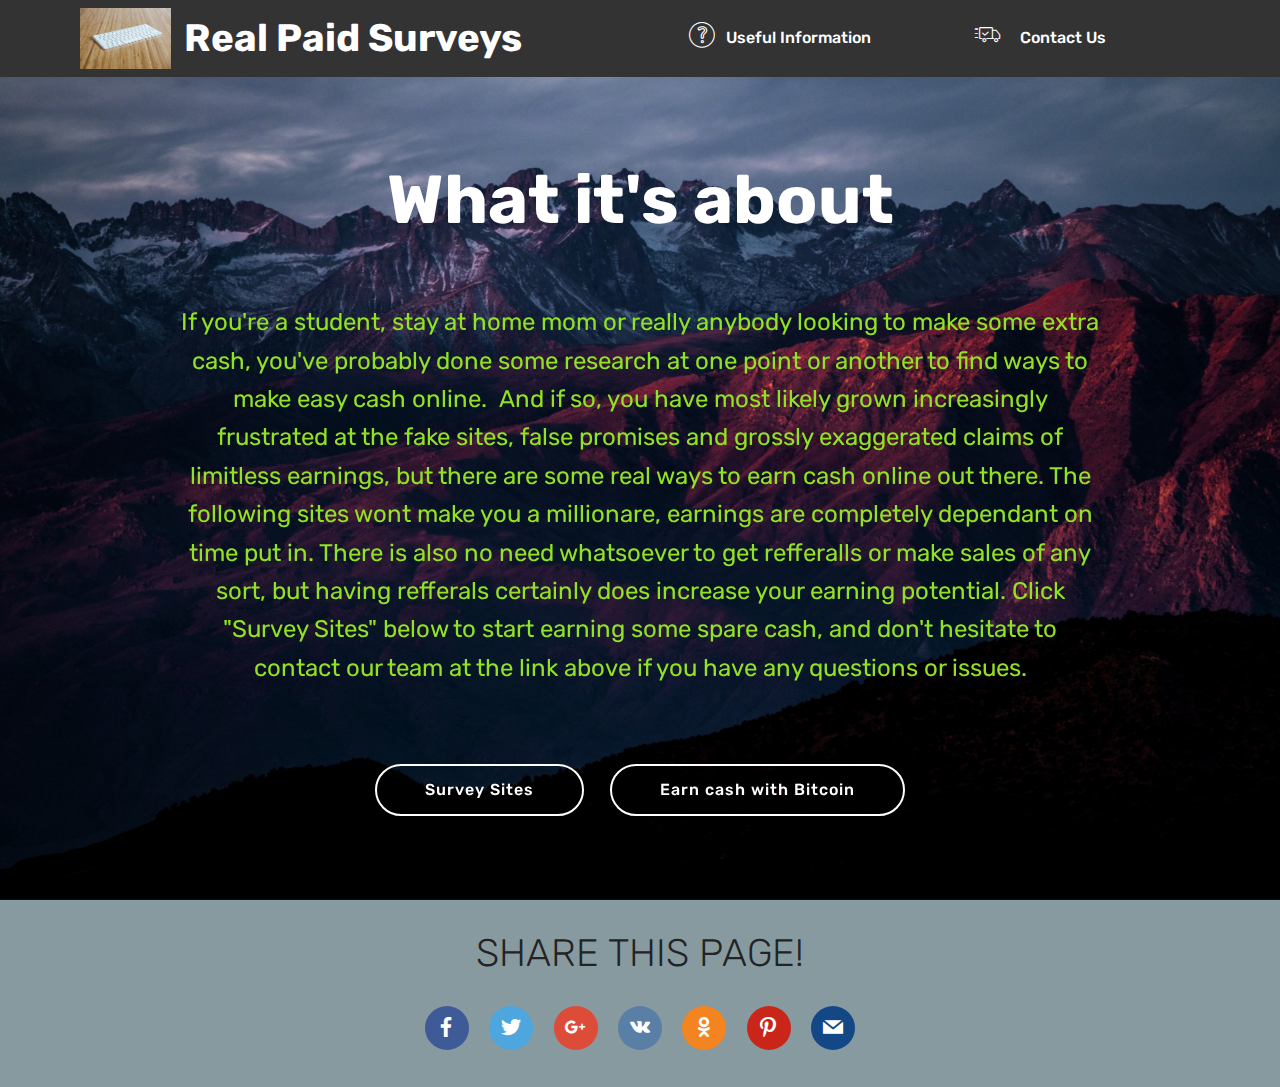
==== commit e3adc9b0: "create github pages" ====
--- a/index.html
+++ b/index.html
@@ -7,13 +7,14 @@
   <meta name="generator" content="Mobirise v4.3.5, mobirise.com">
   <meta name="viewport" content="width=device-width, initial-scale=1">
   <link rel="shortcut icon" href="assets/images/mbr-1620x1080.jpg" type="image/x-icon">
-  <meta name="description" content="">
+  <meta name="description" content="We at Real Paid Surveys help you to make money online with no start up costs involved. Visit our site to find out how to make money online">
   <title>Home</title>
   <link rel="stylesheet" href="assets/web/assets/mobirise-icons/mobirise-icons.css">
   <link rel="stylesheet" href="assets/tether/tether.min.css">
   <link rel="stylesheet" href="assets/bootstrap/css/bootstrap.min.css">
   <link rel="stylesheet" href="assets/bootstrap/css/bootstrap-grid.min.css">
   <link rel="stylesheet" href="assets/bootstrap/css/bootstrap-reboot.min.css">
+  <link rel="stylesheet" href="assets/socicon/css/styles.css">
   <link rel="stylesheet" href="assets/dropdown/css/style.css">
   <link rel="stylesheet" href="assets/theme/css/style.css">
   <link rel="stylesheet" href="assets/mobirise/css/mbr-additional.css" type="text/css">
@@ -22,7 +23,7 @@
   
 </head>
 <body>
-<section class="menu cid-qz71hU6ojI" once="menu" id="menu1-0" data-rv-view="95">
+<section class="menu cid-qz71hU6ojI" once="menu" id="menu1-0" data-rv-view="155">
 
     
 
@@ -57,7 +58,7 @@
     </nav>
 </section>
 
-<section class="engine"><a href="https://mobirise.co">Mobirise</a></section><section class="cid-qz71hVeeD8 mbr-fullscreen mbr-parallax-background" id="header2-1" data-rv-view="97">
+<section class="engine"><a href="https://mobirise.co/c">free website maker</a></section><section class="cid-qz71hVeeD8 mbr-fullscreen mbr-parallax-background" id="header2-1" data-rv-view="157">
 
     
 
@@ -69,12 +70,54 @@
                 <h1 class="mbr-section-title mbr-bold pb-3 mbr-fonts-style display-1">
                     <br>What it's about</h1>
                 
-                <p class="mbr-text pb-3 mbr-fonts-style display-5"><br>If you're a student, stay at home mom or really anybody looking to make some extra cash, you've probably done some research at one point or another to find ways to make easy cash online. &nbsp;And if so, you have most likely grown increasingly frustrated at the fake sites, false promises and grossly exaggerated claims of limitless earnings, but there are some real ways to earn cash online out there. The following sites wont make you a millionare, earnings are completely dependant on time put in. There is also no need whatsoever to get refferalls or make sales of any sort, but having refferals certainly does increase your earning potential. Click "sites" below to start earning some spare cash, and don't hesitate to contact our team at the link above if you have any questions or issues.<br><br></p>
-                <div class="mbr-section-btn"><a class="btn btn-md btn-white-outline display-4" href="page1.html">Sites</a></div>
+                <p class="mbr-text pb-3 mbr-fonts-style display-5"><br>If you're a student, stay at home mom or really anybody looking to make some extra cash, you've probably done some research at one point or another to find ways to make easy cash online. &nbsp;And if so, you have most likely grown increasingly frustrated at the fake sites, false promises and grossly exaggerated claims of limitless earnings, but there are some real ways to earn cash online out there. The following sites wont make you a millionare, earnings are completely dependant on time put in. There is also no need whatsoever to get refferalls or make sales of any sort, but having refferals certainly does increase your earning potential. Click "Survey Sites" below to start earning some spare cash, and don't hesitate to contact our team at the link above if you have any questions or issues.<br><br></p>
+                <div class="mbr-section-btn"><a class="btn btn-md btn-white-outline display-4" href="page1.html">Survey Sites</a> <a class="btn btn-md btn-white-outline display-4" href="page1.html">Earn cash with Bitcoin<br></a></div>
             </div>
         </div>
     </div>
     
+</section>
+
+<section class="cid-qAG6zu9gnp" id="social-buttons3-q" data-rv-view="160">
+    
+    
+
+    
+
+    <div class="container">
+        <div class="media-container-row">
+            <div class="col-md-8 align-center">
+                <h2 class="pb-3 mbr-section-title mbr-fonts-style display-2">
+                    SHARE THIS PAGE!
+                </h2>
+                <div>
+                    <div class="mbr-social-likes">
+                        <span class="btn btn-social socicon-bg-facebook facebook mx-2" title="Share link on Facebook">
+                            <i class="socicon socicon-facebook"></i>
+                        </span>
+                        <span class="btn btn-social twitter socicon-bg-twitter mx-2" title="Share link on Twitter">
+                            <i class="socicon socicon-twitter"></i>
+                        </span>
+                        <span class="btn btn-social plusone socicon-bg-googleplus mx-2" title="Share link on Google+">
+                            <i class="socicon socicon-googleplus"></i>
+                        </span>
+                        <span class="btn btn-social vkontakte socicon-bg-vkontakte mx-2" title="Share link on VKontakte">
+                            <i class="socicon socicon-vkontakte"></i>
+                        </span>
+                        <span class="btn btn-social odnoklassniki socicon-bg-odnoklassniki mx-2" title="Share link on Odnoklassniki">
+                            <i class="socicon socicon-odnoklassniki"></i>
+                        </span>
+                        <span class="btn btn-social pinterest socicon-bg-pinterest mx-2" title="Share link on Pinterest">
+                            <i class="socicon socicon-pinterest"></i>
+                        </span>
+                        <span class="btn btn-social mailru socicon-bg-mail mx-2" title="Share link on Mailru">
+                            <i class="socicon socicon-mail"></i>
+                        </span>
+                    </div>
+                </div>
+            </div>
+        </div>
+    </div>
 </section>
 
 
@@ -83,9 +126,10 @@
   <script src="assets/tether/tether.min.js"></script>
   <script src="assets/bootstrap/js/bootstrap.min.js"></script>
   <script src="assets/smooth-scroll/smooth-scroll.js"></script>
-  <script src="assets/dropdown/js/script.min.js"></script>
   <script src="assets/touch-swipe/jquery.touch-swipe.min.js"></script>
   <script src="assets/jarallax/jarallax.min.js"></script>
+  <script src="assets/social-likes/social-likes.js"></script>
+  <script src="assets/dropdown/js/script.min.js"></script>
   <script src="assets/theme/js/script.js"></script>
   
   
--- a/assets/socicon/css/styles.css
+++ b/assets/socicon/css/styles.css
@@ -0,0 +1,544 @@
+@charset "UTF-8";
+
+@font-face {
+  font-family: "socicon";
+  src:url("../fonts/socicon.eot");
+  src:url("../fonts/socicon.eot?#iefix") format("embedded-opentype"),
+    url("../fonts/socicon.woff") format("woff"),
+    url("../fonts/socicon.ttf") format("truetype"),
+    url("../fonts/socicon.svg#socicon") format("svg");
+  font-weight: normal;
+  font-style: normal;
+
+}
+
+[data-icon]:before {
+  font-family: "socicon" !important;
+  content: attr(data-icon);
+  font-style: normal !important;
+  font-weight: normal !important;
+  font-variant: normal !important;
+  text-transform: none !important;
+  speak: none;
+  line-height: 1;
+  -webkit-font-smoothing: antialiased;
+  -moz-osx-font-smoothing: grayscale;
+}
+
+[class^="socicon-"]:before,
+[class*=" socicon-"]:before {
+  font-family: "socicon" !important;
+  font-style: normal !important;
+  font-weight: normal !important;
+  font-variant: normal !important;
+  text-transform: none !important;
+  speak: none;
+  line-height: 1;
+  -webkit-font-smoothing: antialiased;
+  -moz-osx-font-smoothing: grayscale;
+}
+
+.socicon-modelmayhem:before {
+  content: "\e000";
+}
+.socicon-mixcloud:before {
+  content: "\e001";
+}
+.socicon-drupal:before {
+  content: "\e002";
+}
+.socicon-swarm:before {
+  content: "\e003";
+}
+.socicon-istock:before {
+  content: "\e004";
+}
+.socicon-yammer:before {
+  content: "\e005";
+}
+.socicon-ello:before {
+  content: "\e006";
+}
+.socicon-stackoverflow:before {
+  content: "\e007";
+}
+.socicon-persona:before {
+  content: "\e008";
+}
+.socicon-triplej:before {
+  content: "\e009";
+}
+.socicon-houzz:before {
+  content: "\e00a";
+}
+.socicon-rss:before {
+  content: "\e00b";
+}
+.socicon-paypal:before {
+  content: "\e00c";
+}
+.socicon-odnoklassniki:before {
+  content: "\e00d";
+}
+.socicon-airbnb:before {
+  content: "\e00e";
+}
+.socicon-periscope:before {
+  content: "\e00f";
+}
+.socicon-outlook:before {
+  content: "\e010";
+}
+.socicon-coderwall:before {
+  content: "\e011";
+}
+.socicon-tripadvisor:before {
+  content: "\e012";
+}
+.socicon-appnet:before {
+  content: "\e013";
+}
+.socicon-goodreads:before {
+  content: "\e014";
+}
+.socicon-tripit:before {
+  content: "\e015";
+}
+.socicon-lanyrd:before {
+  content: "\e016";
+}
+.socicon-slideshare:before {
+  content: "\e017";
+}
+.socicon-buffer:before {
+  content: "\e018";
+}
+.socicon-disqus:before {
+  content: "\e019";
+}
+.socicon-vkontakte:before {
+  content: "\e01a";
+}
+.socicon-whatsapp:before {
+  content: "\e01b";
+}
+.socicon-patreon:before {
+  content: "\e01c";
+}
+.socicon-storehouse:before {
+  content: "\e01d";
+}
+.socicon-pocket:before {
+  content: "\e01e";
+}
+.socicon-mail:before {
+  content: "\e01f";
+}
+.socicon-blogger:before {
+  content: "\e020";
+}
+.socicon-technorati:before {
+  content: "\e021";
+}
+.socicon-reddit:before {
+  content: "\e022";
+}
+.socicon-dribbble:before {
+  content: "\e023";
+}
+.socicon-stumbleupon:before {
+  content: "\e024";
+}
+.socicon-digg:before {
+  content: "\e025";
+}
+.socicon-envato:before {
+  content: "\e026";
+}
+.socicon-behance:before {
+  content: "\e027";
+}
+.socicon-delicious:before {
+  content: "\e028";
+}
+.socicon-deviantart:before {
+  content: "\e029";
+}
+.socicon-forrst:before {
+  content: "\e02a";
+}
+.socicon-play:before {
+  content: "\e02b";
+}
+.socicon-zerply:before {
+  content: "\e02c";
+}
+.socicon-wikipedia:before {
+  content: "\e02d";
+}
+.socicon-apple:before {
+  content: "\e02e";
+}
+.socicon-flattr:before {
+  content: "\e02f";
+}
+.socicon-github:before {
+  content: "\e030";
+}
+.socicon-renren:before {
+  content: "\e031";
+}
+.socicon-friendfeed:before {
+  content: "\e032";
+}
+.socicon-newsvine:before {
+  content: "\e033";
+}
+.socicon-identica:before {
+  content: "\e034";
+}
+.socicon-bebo:before {
+  content: "\e035";
+}
+.socicon-zynga:before {
+  content: "\e036";
+}
+.socicon-steam:before {
+  content: "\e037";
+}
+.socicon-xbox:before {
+  content: "\e038";
+}
+.socicon-windows:before {
+  content: "\e039";
+}
+.socicon-qq:before {
+  content: "\e03a";
+}
+.socicon-douban:before {
+  content: "\e03b";
+}
+.socicon-meetup:before {
+  content: "\e03c";
+}
+.socicon-playstation:before {
+  content: "\e03d";
+}
+.socicon-android:before {
+  content: "\e03e";
+}
+.socicon-snapchat:before {
+  content: "\e03f";
+}
+.socicon-twitter:before {
+  content: "\e040";
+}
+.socicon-facebook:before {
+  content: "\e041";
+}
+.socicon-googleplus:before {
+  content: "\e042";
+}
+.socicon-pinterest:before {
+  content: "\e043";
+}
+.socicon-foursquare:before {
+  content: "\e044";
+}
+.socicon-yahoo:before {
+  content: "\e045";
+}
+.socicon-skype:before {
+  content: "\e046";
+}
+.socicon-yelp:before {
+  content: "\e047";
+}
+.socicon-feedburner:before {
+  content: "\e048";
+}
+.socicon-linkedin:before {
+  content: "\e049";
+}
+.socicon-viadeo:before {
+  content: "\e04a";
+}
+.socicon-xing:before {
+  content: "\e04b";
+}
+.socicon-myspace:before {
+  content: "\e04c";
+}
+.socicon-soundcloud:before {
+  content: "\e04d";
+}
+.socicon-spotify:before {
+  content: "\e04e";
+}
+.socicon-grooveshark:before {
+  content: "\e04f";
+}
+.socicon-lastfm:before {
+  content: "\e050";
+}
+.socicon-youtube:before {
+  content: "\e051";
+}
+.socicon-vimeo:before {
+  content: "\e052";
+}
+.socicon-dailymotion:before {
+  content: "\e053";
+}
+.socicon-vine:before {
+  content: "\e054";
+}
+.socicon-flickr:before {
+  content: "\e055";
+}
+.socicon-500px:before {
+  content: "\e056";
+}
+.socicon-wordpress:before {
+  content: "\e058";
+}
+.socicon-tumblr:before {
+  content: "\e059";
+}
+.socicon-twitch:before {
+  content: "\e05a";
+}
+.socicon-8tracks:before {
+  content: "\e05b";
+}
+.socicon-amazon:before {
+  content: "\e05c";
+}
+.socicon-icq:before {
+  content: "\e05d";
+}
+.socicon-smugmug:before {
+  content: "\e05e";
+}
+.socicon-ravelry:before {
+  content: "\e05f";
+}
+.socicon-weibo:before {
+  content: "\e060";
+}
+.socicon-baidu:before {
+  content: "\e061";
+}
+.socicon-angellist:before {
+  content: "\e062";
+}
+.socicon-ebay:before {
+  content: "\e063";
+}
+.socicon-imdb:before {
+  content: "\e064";
+}
+.socicon-stayfriends:before {
+  content: "\e065";
+}
+.socicon-residentadvisor:before {
+  content: "\e066";
+}
+.socicon-google:before {
+  content: "\e067";
+}
+.socicon-yandex:before {
+  content: "\e068";
+}
+.socicon-sharethis:before {
+  content: "\e069";
+}
+.socicon-bandcamp:before {
+  content: "\e06a";
+}
+.socicon-itunes:before {
+  content: "\e06b";
+}
+.socicon-deezer:before {
+  content: "\e06c";
+}
+.socicon-telegram:before {
+  content: "\e06e";
+}
+.socicon-openid:before {
+  content: "\e06f";
+}
+.socicon-amplement:before {
+  content: "\e070";
+}
+.socicon-viber:before {
+  content: "\e071";
+}
+.socicon-zomato:before {
+  content: "\e072";
+}
+.socicon-draugiem:before {
+  content: "\e074";
+}
+.socicon-endomodo:before {
+  content: "\e075";
+}
+.socicon-filmweb:before {
+  content: "\e076";
+}
+.socicon-stackexchange:before {
+  content: "\e077";
+}
+.socicon-wykop:before {
+  content: "\e078";
+}
+.socicon-teamspeak:before {
+  content: "\e079";
+}
+.socicon-teamviewer:before {
+  content: "\e07a";
+}
+.socicon-ventrilo:before {
+  content: "\e07b";
+}
+.socicon-younow:before {
+  content: "\e07c";
+}
+.socicon-raidcall:before {
+  content: "\e07d";
+}
+.socicon-mumble:before {
+  content: "\e07e";
+}
+.socicon-medium:before {
+  content: "\e06d";
+}
+.socicon-bebee:before {
+  content: "\e07f";
+}
+.socicon-hitbox:before {
+  content: "\e080";
+}
+.socicon-reverbnation:before {
+  content: "\e081";
+}
+.socicon-formulr:before {
+  content: "\e082";
+}
+.socicon-instagram:before {
+  content: "\e057";
+}
+.socicon-battlenet:before {
+  content: "\e083";
+}
+.socicon-chrome:before {
+  content: "\e084";
+}
+.socicon-discord:before {
+  content: "\e086";
+}
+.socicon-issuu:before {
+  content: "\e087";
+}
+.socicon-macos:before {
+  content: "\e088";
+}
+.socicon-firefox:before {
+  content: "\e089";
+}
+.socicon-opera:before {
+  content: "\e08d";
+}
+.socicon-keybase:before {
+  content: "\e090";
+}
+.socicon-alliance:before {
+  content: "\e091";
+}
+.socicon-livejournal:before {
+  content: "\e092";
+}
+.socicon-googlephotos:before {
+  content: "\e093";
+}
+.socicon-horde:before {
+  content: "\e094";
+}
+.socicon-etsy:before {
+  content: "\e095";
+}
+.socicon-zapier:before {
+  content: "\e096";
+}
+.socicon-google-scholar:before {
+  content: "\e097";
+}
+.socicon-researchgate:before {
+  content: "\e098";
+}
+.socicon-wechat:before {
+  content: "\e099";
+}
+.socicon-strava:before {
+  content: "\e09a";
+}
+.socicon-line:before {
+  content: "\e09b";
+}
+.socicon-lyft:before {
+  content: "\e09c";
+}
+.socicon-uber:before {
+  content: "\e09d";
+}
+.socicon-songkick:before {
+  content: "\e09e";
+}
+.socicon-viewbug:before {
+  content: "\e09f";
+}
+.socicon-googlegroups:before {
+  content: "\e0a0";
+}
+.socicon-quora:before {
+  content: "\e073";
+}
+.socicon-diablo:before {
+  content: "\e085";
+}
+.socicon-blizzard:before {
+  content: "\e0a1";
+}
+.socicon-hearthstone:before {
+  content: "\e08b";
+}
+.socicon-heroes:before {
+  content: "\e08a";
+}
+.socicon-overwatch:before {
+  content: "\e08c";
+}
+.socicon-warcraft:before {
+  content: "\e08e";
+}
+.socicon-starcraft:before {
+  content: "\e08f";
+}
+.socicon-beam:before {
+  content: "\e0a2";
+}
+.socicon-curse:before {
+  content: "\e0a3";
+}
+.socicon-player:before {
+  content: "\e0a4";
+}
+.socicon-streamjar:before {
+  content: "\e0a5";
+}
+.socicon-nintendo:before {
+  content: "\e0a6";
+}
+.socicon-hellocoton:before {
+  content: "\e0a7";
+}
--- a/assets/mobirise/css/mbr-additional.css
+++ b/assets/mobirise/css/mbr-additional.css
@@ -141,7 +141,7 @@
   background-color: #073b4c !important;
 }
 .bg-danger {
-  background-color: #e4d295 !important;
+  background-color: #ffffff !important;
 }
 .btn-primary,
 .btn-primary:active {
@@ -245,8 +245,8 @@
 }
 .btn-danger,
 .btn-danger:active {
-  background-color: #e4d295;
-  border-color: #e4d295;
+  background-color: #ffffff;
+  border-color: #ffffff;
   color: #ffffff;
 }
 .btn-danger:hover,
@@ -254,14 +254,14 @@
 .btn-danger.focus,
 .btn-danger.active {
   color: #ffffff;
-  background-color: #d4b858;
-  border-color: #d4b858;
+  background-color: #d4d4d4;
+  border-color: #d4d4d4;
 }
 .btn-danger.disabled,
 .btn-danger:disabled {
   color: #ffffff !important;
-  background-color: #d4b858 !important;
-  border-color: #d4b858 !important;
+  background-color: #d4d4d4 !important;
+  border-color: #d4d4d4 !important;
 }
 .btn-white {
   color: #333333 !important;
@@ -409,22 +409,22 @@
 .btn-danger-outline,
 .btn-danger-outline:active {
   background: none;
-  border-color: #cfaf44;
-  color: #cfaf44;
+  border-color: #ffffff;
+  color: #ffffff;
 }
 .btn-danger-outline:hover,
 .btn-danger-outline:focus,
 .btn-danger-outline.focus,
 .btn-danger-outline.active {
   color: #ffffff;
-  background-color: #e4d295;
-  border-color: #e4d295;
+  background-color: #ffffff;
+  border-color: #ffffff;
 }
 .btn-danger-outline.disabled,
 .btn-danger-outline:disabled {
   color: #ffffff !important;
-  background-color: #e4d295 !important;
-  border-color: #e4d295 !important;
+  background-color: #ffffff !important;
+  border-color: #ffffff !important;
 }
 .btn-black-outline,
 .btn-black-outline:active {
@@ -476,7 +476,7 @@
   color: #073b4c !important;
 }
 .text-danger {
-  color: #e4d295 !important;
+  color: #ffffff !important;
 }
 .text-white {
   color: #ffffff !important;
@@ -506,7 +506,7 @@
 }
 a.text-danger:hover,
 a.text-danger:focus {
-  color: #cfaf44 !important;
+  color: #cccccc !important;
 }
 a.text-white:hover,
 a.text-white:focus {
@@ -526,7 +526,7 @@
   background-color: #073b4c;
 }
 .alert-danger {
-  background-color: #e4d295;
+  background-color: #ffffff;
 }
 .mbr-section-btn a.btn:not(.btn-form) {
   border-radius: 100px;
@@ -1724,6 +1724,51 @@
 .cid-qz71hVeeD8 .mbr-section-btn {
   color: #92e224;
 }
+.cid-qAG6zu9gnp {
+  padding-top: 30px;
+  padding-bottom: 30px;
+  background-color: #879a9f;
+}
+.cid-qAG6zu9gnp .socicon-bg-facebook {
+  background: #3e5b98;
+  color: #ffffff;
+}
+.cid-qAG6zu9gnp .socicon-bg-twitter {
+  background: #4da7de;
+  color: #ffffff;
+}
+.cid-qAG6zu9gnp .socicon-bg-googleplus {
+  background: #dd4b39;
+  color: #ffffff;
+}
+.cid-qAG6zu9gnp .socicon-bg-vkontakte {
+  background: #5a7fa6;
+  color: #ffffff;
+}
+.cid-qAG6zu9gnp .socicon-bg-odnoklassniki {
+  background: #f48420;
+  color: #ffffff;
+}
+.cid-qAG6zu9gnp .socicon-bg-pinterest {
+  background: #c92619;
+  color: #ffffff;
+}
+.cid-qAG6zu9gnp .socicon-bg-mail {
+  background: #134785;
+  color: #ffffff;
+}
+.cid-qAG6zu9gnp .btn-social {
+  border: none !important;
+}
+.cid-qAG6zu9gnp [class^="socicon-"]:before,
+.cid-qAG6zu9gnp [class*=" socicon-"]:before {
+  line-height: 44px;
+}
+@media (max-width: 767px) {
+  .cid-qAG6zu9gnp .btn {
+    font-size: 20px !important;
+  }
+}
 .cid-qz71hU6ojI .navbar {
   padding: .5rem 0;
   background: #333333;
@@ -3732,3 +3777,953 @@
 .cid-qAw4GhHOe4 H1 {
   color: #cccccc;
 }
+.cid-qz71hU6ojI .navbar {
+  padding: .5rem 0;
+  background: #333333;
+  transition: none;
+  min-height: 77px;
+}
+.cid-qz71hU6ojI .navbar-dropdown.bg-color.transparent.opened {
+  background: #333333;
+}
+.cid-qz71hU6ojI a {
+  font-style: normal;
+}
+.cid-qz71hU6ojI .nav-item span {
+  padding-right: 0.4em;
+  line-height: 0.5em;
+  vertical-align: text-bottom;
+  position: relative;
+  top: -0.2em;
+  text-decoration: none;
+}
+.cid-qz71hU6ojI .nav-item a {
+  padding: 0.7rem 0 !important;
+  margin: 0rem .65rem !important;
+}
+.cid-qz71hU6ojI .nav-item:focus,
+.cid-qz71hU6ojI .nav-link:focus {
+  outline: none;
+}
+.cid-qz71hU6ojI .btn {
+  padding: 0.4rem 1.5rem;
+  display: inline-flex;
+  align-items: center;
+}
+.cid-qz71hU6ojI .btn .mbr-iconfont {
+  font-size: 1.6rem;
+}
+.cid-qz71hU6ojI .menu-logo {
+  margin-right: auto;
+}
+.cid-qz71hU6ojI .menu-logo .navbar-brand {
+  display: flex;
+  margin-left: 5rem;
+  padding: 0;
+  transition: padding .2s;
+  min-height: 3.8rem;
+  align-items: center;
+}
+.cid-qz71hU6ojI .menu-logo .navbar-brand .navbar-caption-wrap {
+  display: -webkit-flex;
+  -webkit-align-items: center;
+  align-items: center;
+  word-break: break-word;
+  min-width: 7rem;
+  margin: .3rem 0;
+}
+.cid-qz71hU6ojI .menu-logo .navbar-brand .navbar-caption-wrap .navbar-caption {
+  line-height: 1.2rem !important;
+  padding-right: 2rem;
+}
+.cid-qz71hU6ojI .menu-logo .navbar-brand .navbar-logo {
+  font-size: 4rem;
+  transition: font-size 0.25s;
+}
+.cid-qz71hU6ojI .menu-logo .navbar-brand .navbar-logo img {
+  display: flex;
+}
+.cid-qz71hU6ojI .menu-logo .navbar-brand .navbar-logo .mbr-iconfont {
+  transition: font-size 0.25s;
+}
+.cid-qz71hU6ojI .navbar-toggleable-sm .navbar-collapse {
+  justify-content: flex-end;
+  -webkit-justify-content: flex-end;
+  padding-right: 5rem;
+  width: auto;
+}
+.cid-qz71hU6ojI .navbar-toggleable-sm .navbar-collapse .navbar-nav {
+  flex-wrap: wrap;
+  -webkit-flex-wrap: wrap;
+  padding-left: 0;
+}
+.cid-qz71hU6ojI .navbar-toggleable-sm .navbar-collapse .navbar-nav .nav-item {
+  -webkit-align-self: center;
+  align-self: center;
+}
+.cid-qz71hU6ojI .navbar-toggleable-sm .navbar-collapse .navbar-buttons {
+  padding-left: 0;
+  padding-bottom: 0;
+}
+.cid-qz71hU6ojI .dropdown .dropdown-menu {
+  background: #333333;
+  display: none;
+  position: absolute;
+  min-width: 5rem;
+  padding-top: 1.4rem;
+  padding-bottom: 1.4rem;
+  text-align: left;
+}
+.cid-qz71hU6ojI .dropdown .dropdown-menu .dropdown-item {
+  width: auto;
+  padding: 0.235em 1.5385em 0.235em 1.5385em !important;
+}
+.cid-qz71hU6ojI .dropdown .dropdown-menu .dropdown-item::after {
+  right: 0.5rem;
+}
+.cid-qz71hU6ojI .dropdown .dropdown-menu .dropdown-submenu {
+  margin: 0;
+}
+.cid-qz71hU6ojI .dropdown.open > .dropdown-menu {
+  display: block;
+}
+.cid-qz71hU6ojI .navbar-toggleable-sm.opened:after {
+  position: absolute;
+  width: 100vw;
+  height: 100vh;
+  content: '';
+  background-color: rgba(0, 0, 0, 0.1);
+  left: 0;
+  bottom: 0;
+  transform: translateY(100%);
+  -webkit-transform: translateY(100%);
+  z-index: 1000;
+}
+.cid-qz71hU6ojI .navbar.navbar-short {
+  min-height: 60px;
+  transition: all .2s;
+}
+.cid-qz71hU6ojI .navbar.navbar-short .navbar-toggler-right {
+  top: 20px;
+}
+.cid-qz71hU6ojI .navbar.navbar-short .navbar-logo a {
+  font-size: 2.5rem !important;
+  line-height: 2.5rem;
+  transition: font-size 0.25s;
+}
+.cid-qz71hU6ojI .navbar.navbar-short .navbar-logo a .mbr-iconfont {
+  font-size: 2.5rem !important;
+}
+.cid-qz71hU6ojI .navbar.navbar-short .navbar-logo a img {
+  height: 3rem !important;
+}
+.cid-qz71hU6ojI .navbar.navbar-short .navbar-brand {
+  min-height: 3rem;
+}
+.cid-qz71hU6ojI button.navbar-toggler {
+  width: 31px;
+  height: 18px;
+  cursor: pointer;
+  transition: all .2s;
+  top: 1.5rem;
+  right: 1rem;
+}
+.cid-qz71hU6ojI button.navbar-toggler:focus {
+  outline: none;
+}
+.cid-qz71hU6ojI button.navbar-toggler .hamburger span {
+  position: absolute;
+  right: 0;
+  width: 30px;
+  height: 2px;
+  border-right: 5px;
+  background-color: #ffffff;
+}
+.cid-qz71hU6ojI button.navbar-toggler .hamburger span:nth-child(1) {
+  top: 0;
+  transition: all .2s;
+}
+.cid-qz71hU6ojI button.navbar-toggler .hamburger span:nth-child(2) {
+  top: 8px;
+  transition: all .15s;
+}
+.cid-qz71hU6ojI button.navbar-toggler .hamburger span:nth-child(3) {
+  top: 8px;
+  transition: all .15s;
+}
+.cid-qz71hU6ojI button.navbar-toggler .hamburger span:nth-child(4) {
+  top: 16px;
+  transition: all .2s;
+}
+.cid-qz71hU6ojI nav.opened .hamburger span:nth-child(1) {
+  top: 8px;
+  width: 0;
+  opacity: 0;
+  right: 50%;
+  transition: all .2s;
+}
+.cid-qz71hU6ojI nav.opened .hamburger span:nth-child(2) {
+  -webkit-transform: rotate(45deg);
+  transform: rotate(45deg);
+  transition: all .25s;
+}
+.cid-qz71hU6ojI nav.opened .hamburger span:nth-child(3) {
+  -webkit-transform: rotate(-45deg);
+  transform: rotate(-45deg);
+  transition: all .25s;
+}
+.cid-qz71hU6ojI nav.opened .hamburger span:nth-child(4) {
+  top: 8px;
+  width: 0;
+  opacity: 0;
+  right: 50%;
+  transition: all .2s;
+}
+.cid-qz71hU6ojI .collapsed.navbar-expand {
+  flex-direction: column;
+}
+.cid-qz71hU6ojI .collapsed .btn {
+  display: flex;
+}
+.cid-qz71hU6ojI .collapsed .navbar-collapse {
+  display: none !important;
+  padding-right: 0 !important;
+}
+.cid-qz71hU6ojI .collapsed .navbar-collapse.collapsing,
+.cid-qz71hU6ojI .collapsed .navbar-collapse.show {
+  display: block !important;
+}
+.cid-qz71hU6ojI .collapsed .navbar-collapse.collapsing .navbar-nav,
+.cid-qz71hU6ojI .collapsed .navbar-collapse.show .navbar-nav {
+  display: block;
+  text-align: center;
+}
+.cid-qz71hU6ojI .collapsed .navbar-collapse.collapsing .navbar-nav .nav-item,
+.cid-qz71hU6ojI .collapsed .navbar-collapse.show .navbar-nav .nav-item {
+  clear: both;
+}
+.cid-qz71hU6ojI .collapsed .navbar-collapse.collapsing .navbar-nav .nav-item:last-child,
+.cid-qz71hU6ojI .collapsed .navbar-collapse.show .navbar-nav .nav-item:last-child {
+  margin-bottom: 1rem;
+}
+.cid-qz71hU6ojI .collapsed .navbar-collapse.collapsing .navbar-buttons,
+.cid-qz71hU6ojI .collapsed .navbar-collapse.show .navbar-buttons {
+  text-align: center;
+}
+.cid-qz71hU6ojI .collapsed .navbar-collapse.collapsing .navbar-buttons:last-child,
+.cid-qz71hU6ojI .collapsed .navbar-collapse.show .navbar-buttons:last-child {
+  margin-bottom: 1rem;
+}
+.cid-qz71hU6ojI .collapsed button.navbar-toggler {
+  display: block;
+}
+.cid-qz71hU6ojI .collapsed .navbar-brand {
+  margin-left: 1rem !important;
+}
+.cid-qz71hU6ojI .collapsed .navbar-toggleable-sm {
+  flex-direction: column;
+  -webkit-flex-direction: column;
+}
+.cid-qz71hU6ojI .collapsed .dropdown .dropdown-menu {
+  width: 100%;
+  text-align: center;
+  position: relative;
+  opacity: 0;
+  display: block;
+  height: 0;
+  visibility: hidden;
+  padding: 0;
+  transition-duration: .5s;
+  transition-property: opacity,padding,height;
+}
+.cid-qz71hU6ojI .collapsed .dropdown.open > .dropdown-menu {
+  position: relative;
+  opacity: 1;
+  height: auto;
+  padding: 1.4rem 0;
+  visibility: visible;
+}
+.cid-qz71hU6ojI .collapsed .dropdown .dropdown-submenu {
+  left: 0;
+  text-align: center;
+  width: 100%;
+}
+.cid-qz71hU6ojI .collapsed .dropdown .dropdown-toggle[data-toggle="dropdown-submenu"]::after {
+  margin-top: 0;
+  position: inherit;
+  right: 0;
+  top: 50%;
+  display: inline-block;
+  width: 0;
+  height: 0;
+  margin-left: .3em;
+  vertical-align: middle;
+  content: "";
+  border-top: .30em solid;
+  border-right: .30em solid transparent;
+  border-left: .30em solid transparent;
+}
+@media (max-width: 991px) {
+  .cid-qz71hU6ojI .navbar-expand {
+    flex-direction: column;
+  }
+  .cid-qz71hU6ojI img {
+    height: 3.8rem !important;
+  }
+  .cid-qz71hU6ojI .btn {
+    display: flex;
+  }
+  .cid-qz71hU6ojI button.navbar-toggler {
+    display: block;
+  }
+  .cid-qz71hU6ojI .navbar-brand {
+    margin-left: 1rem !important;
+  }
+  .cid-qz71hU6ojI .navbar-toggleable-sm {
+    flex-direction: column;
+    -webkit-flex-direction: column;
+  }
+  .cid-qz71hU6ojI .navbar-collapse {
+    display: none !important;
+    padding-right: 0 !important;
+  }
+  .cid-qz71hU6ojI .navbar-collapse.collapsing,
+  .cid-qz71hU6ojI .navbar-collapse.show {
+    display: block !important;
+  }
+  .cid-qz71hU6ojI .navbar-collapse.collapsing .navbar-nav,
+  .cid-qz71hU6ojI .navbar-collapse.show .navbar-nav {
+    display: block;
+    text-align: center;
+  }
+  .cid-qz71hU6ojI .navbar-collapse.collapsing .navbar-nav .nav-item,
+  .cid-qz71hU6ojI .navbar-collapse.show .navbar-nav .nav-item {
+    clear: both;
+  }
+  .cid-qz71hU6ojI .navbar-collapse.collapsing .navbar-nav .nav-item:last-child,
+  .cid-qz71hU6ojI .navbar-collapse.show .navbar-nav .nav-item:last-child {
+    margin-bottom: 1rem;
+  }
+  .cid-qz71hU6ojI .navbar-collapse.collapsing .navbar-buttons,
+  .cid-qz71hU6ojI .navbar-collapse.show .navbar-buttons {
+    text-align: center;
+  }
+  .cid-qz71hU6ojI .navbar-collapse.collapsing .navbar-buttons:last-child,
+  .cid-qz71hU6ojI .navbar-collapse.show .navbar-buttons:last-child {
+    margin-bottom: 1rem;
+  }
+  .cid-qz71hU6ojI .dropdown .dropdown-menu {
+    width: 100%;
+    text-align: center;
+    position: relative;
+    opacity: 0;
+    display: block;
+    height: 0;
+    visibility: hidden;
+    padding: 0;
+    transition-duration: .5s;
+    transition-property: opacity,padding,height;
+  }
+  .cid-qz71hU6ojI .dropdown.open > .dropdown-menu {
+    position: relative;
+    opacity: 1;
+    height: auto;
+    padding: 1.4rem 0;
+    visibility: visible;
+  }
+  .cid-qz71hU6ojI .dropdown .dropdown-submenu {
+    left: 0;
+    text-align: center;
+    width: 100%;
+  }
+  .cid-qz71hU6ojI .dropdown .dropdown-toggle[data-toggle="dropdown-submenu"]::after {
+    margin-top: 0;
+    position: inherit;
+    right: 0;
+    top: 50%;
+    display: inline-block;
+    width: 0;
+    height: 0;
+    margin-left: .3em;
+    vertical-align: middle;
+    content: "";
+    border-top: .30em solid;
+    border-right: .30em solid transparent;
+    border-left: .30em solid transparent;
+  }
+}
+@media (min-width: 767px) {
+  .cid-qz71hU6ojI .menu-logo {
+    flex-shrink: 0;
+  }
+}
+.cid-qAFWId1sjH {
+  padding-top: 90px;
+  padding-bottom: 90px;
+  background-image: url("../../../assets/images/background5.jpg");
+}
+.cid-qAFYDkKpyH {
+  padding-top: 90px;
+  padding-bottom: 90px;
+  background-color: #efefef;
+}
+.cid-qAFYDkKpyH .card-img {
+  background-color: #fff;
+}
+.cid-qAFYDkKpyH .card-img a {
+  display: block;
+  padding-top: 2rem;
+}
+.cid-qAFYDkKpyH .card-box {
+  background-color: #ffffff;
+  padding: 2rem;
+}
+.cid-qAFYDkKpyH h4 {
+  font-weight: 500;
+  margin-bottom: 0;
+  text-align: left;
+}
+.cid-qAFYDkKpyH p {
+  text-align: left;
+}
+.cid-qAFYDkKpyH .mbr-text {
+  color: #465052;
+}
+.cid-qAFYDkKpyH .card-wrapper {
+  box-shadow: 0px 0px 0px 0px rgba(0, 0, 0, 0);
+  transition: box-shadow 0.3s;
+}
+.cid-qAFYDkKpyH .card-wrapper:hover {
+  box-shadow: 0px 0px 30px 0px rgba(0, 0, 0, 0.05);
+  transition: box-shadow 0.3s;
+}
+@media (min-width: 992px) {
+  .cid-qAFYDkKpyH .my-col {
+    flex: 0 0 20%;
+    max-width: 20%;
+    padding: 15px;
+  }
+}
+.cid-qAG1NNsd1m {
+  padding-top: 30px;
+  padding-bottom: 30px;
+  background-color: #2e2e2e;
+}
+.cid-qAG1NNsd1m .media-container-row {
+  flex-direction: column;
+  justify-content: center;
+  align-items: center;
+}
+.cid-qAG1NNsd1m .media-container-row .foot-menu {
+  list-style: none;
+  display: flex;
+  justify-content: center;
+  flex-wrap: wrap;
+  padding: 0;
+  margin-bottom: 0;
+}
+.cid-qAG1NNsd1m .media-container-row .foot-menu li {
+  padding: 0 1rem 1rem 1rem;
+}
+.cid-qAG1NNsd1m .media-container-row .foot-menu li p {
+  margin: 0;
+}
+.cid-qAG1NNsd1m .media-container-row .social-list {
+  padding-left: 0;
+  margin-bottom: 0;
+  list-style: none;
+  display: flex;
+  flex-wrap: wrap;
+  justify-content: flex-end;
+  -webkit-justify-content: flex-end;
+}
+.cid-qAG1NNsd1m .media-container-row .social-list .mbr-iconfont-social {
+  font-size: 1.5rem;
+  color: #ffffff;
+}
+.cid-qAG1NNsd1m .media-container-row .social-list .soc-item {
+  margin: 0 .5rem;
+}
+.cid-qAG1NNsd1m .media-container-row .social-list a {
+  margin: 0;
+  opacity: .5;
+  -webkit-transition: .2s linear;
+  transition: .2s linear;
+}
+.cid-qAG1NNsd1m .media-container-row .social-list a:hover {
+  opacity: 1;
+}
+@media (max-width: 767px) {
+  .cid-qAG1NNsd1m .media-container-row .social-list {
+    justify-content: center;
+    -webkit-justify-content: center;
+  }
+}
+.cid-qAG1NNsd1m .media-container-row .row-copirayt {
+  word-break: break-word;
+}
+.cid-qz71hU6ojI .navbar {
+  padding: .5rem 0;
+  background: #333333;
+  transition: none;
+  min-height: 77px;
+}
+.cid-qz71hU6ojI .navbar-dropdown.bg-color.transparent.opened {
+  background: #333333;
+}
+.cid-qz71hU6ojI a {
+  font-style: normal;
+}
+.cid-qz71hU6ojI .nav-item span {
+  padding-right: 0.4em;
+  line-height: 0.5em;
+  vertical-align: text-bottom;
+  position: relative;
+  top: -0.2em;
+  text-decoration: none;
+}
+.cid-qz71hU6ojI .nav-item a {
+  padding: 0.7rem 0 !important;
+  margin: 0rem .65rem !important;
+}
+.cid-qz71hU6ojI .nav-item:focus,
+.cid-qz71hU6ojI .nav-link:focus {
+  outline: none;
+}
+.cid-qz71hU6ojI .btn {
+  padding: 0.4rem 1.5rem;
+  display: inline-flex;
+  align-items: center;
+}
+.cid-qz71hU6ojI .btn .mbr-iconfont {
+  font-size: 1.6rem;
+}
+.cid-qz71hU6ojI .menu-logo {
+  margin-right: auto;
+}
+.cid-qz71hU6ojI .menu-logo .navbar-brand {
+  display: flex;
+  margin-left: 5rem;
+  padding: 0;
+  transition: padding .2s;
+  min-height: 3.8rem;
+  align-items: center;
+}
+.cid-qz71hU6ojI .menu-logo .navbar-brand .navbar-caption-wrap {
+  display: -webkit-flex;
+  -webkit-align-items: center;
+  align-items: center;
+  word-break: break-word;
+  min-width: 7rem;
+  margin: .3rem 0;
+}
+.cid-qz71hU6ojI .menu-logo .navbar-brand .navbar-caption-wrap .navbar-caption {
+  line-height: 1.2rem !important;
+  padding-right: 2rem;
+}
+.cid-qz71hU6ojI .menu-logo .navbar-brand .navbar-logo {
+  font-size: 4rem;
+  transition: font-size 0.25s;
+}
+.cid-qz71hU6ojI .menu-logo .navbar-brand .navbar-logo img {
+  display: flex;
+}
+.cid-qz71hU6ojI .menu-logo .navbar-brand .navbar-logo .mbr-iconfont {
+  transition: font-size 0.25s;
+}
+.cid-qz71hU6ojI .navbar-toggleable-sm .navbar-collapse {
+  justify-content: flex-end;
+  -webkit-justify-content: flex-end;
+  padding-right: 5rem;
+  width: auto;
+}
+.cid-qz71hU6ojI .navbar-toggleable-sm .navbar-collapse .navbar-nav {
+  flex-wrap: wrap;
+  -webkit-flex-wrap: wrap;
+  padding-left: 0;
+}
+.cid-qz71hU6ojI .navbar-toggleable-sm .navbar-collapse .navbar-nav .nav-item {
+  -webkit-align-self: center;
+  align-self: center;
+}
+.cid-qz71hU6ojI .navbar-toggleable-sm .navbar-collapse .navbar-buttons {
+  padding-left: 0;
+  padding-bottom: 0;
+}
+.cid-qz71hU6ojI .dropdown .dropdown-menu {
+  background: #333333;
+  display: none;
+  position: absolute;
+  min-width: 5rem;
+  padding-top: 1.4rem;
+  padding-bottom: 1.4rem;
+  text-align: left;
+}
+.cid-qz71hU6ojI .dropdown .dropdown-menu .dropdown-item {
+  width: auto;
+  padding: 0.235em 1.5385em 0.235em 1.5385em !important;
+}
+.cid-qz71hU6ojI .dropdown .dropdown-menu .dropdown-item::after {
+  right: 0.5rem;
+}
+.cid-qz71hU6ojI .dropdown .dropdown-menu .dropdown-submenu {
+  margin: 0;
+}
+.cid-qz71hU6ojI .dropdown.open > .dropdown-menu {
+  display: block;
+}
+.cid-qz71hU6ojI .navbar-toggleable-sm.opened:after {
+  position: absolute;
+  width: 100vw;
+  height: 100vh;
+  content: '';
+  background-color: rgba(0, 0, 0, 0.1);
+  left: 0;
+  bottom: 0;
+  transform: translateY(100%);
+  -webkit-transform: translateY(100%);
+  z-index: 1000;
+}
+.cid-qz71hU6ojI .navbar.navbar-short {
+  min-height: 60px;
+  transition: all .2s;
+}
+.cid-qz71hU6ojI .navbar.navbar-short .navbar-toggler-right {
+  top: 20px;
+}
+.cid-qz71hU6ojI .navbar.navbar-short .navbar-logo a {
+  font-size: 2.5rem !important;
+  line-height: 2.5rem;
+  transition: font-size 0.25s;
+}
+.cid-qz71hU6ojI .navbar.navbar-short .navbar-logo a .mbr-iconfont {
+  font-size: 2.5rem !important;
+}
+.cid-qz71hU6ojI .navbar.navbar-short .navbar-logo a img {
+  height: 3rem !important;
+}
+.cid-qz71hU6ojI .navbar.navbar-short .navbar-brand {
+  min-height: 3rem;
+}
+.cid-qz71hU6ojI button.navbar-toggler {
+  width: 31px;
+  height: 18px;
+  cursor: pointer;
+  transition: all .2s;
+  top: 1.5rem;
+  right: 1rem;
+}
+.cid-qz71hU6ojI button.navbar-toggler:focus {
+  outline: none;
+}
+.cid-qz71hU6ojI button.navbar-toggler .hamburger span {
+  position: absolute;
+  right: 0;
+  width: 30px;
+  height: 2px;
+  border-right: 5px;
+  background-color: #ffffff;
+}
+.cid-qz71hU6ojI button.navbar-toggler .hamburger span:nth-child(1) {
+  top: 0;
+  transition: all .2s;
+}
+.cid-qz71hU6ojI button.navbar-toggler .hamburger span:nth-child(2) {
+  top: 8px;
+  transition: all .15s;
+}
+.cid-qz71hU6ojI button.navbar-toggler .hamburger span:nth-child(3) {
+  top: 8px;
+  transition: all .15s;
+}
+.cid-qz71hU6ojI button.navbar-toggler .hamburger span:nth-child(4) {
+  top: 16px;
+  transition: all .2s;
+}
+.cid-qz71hU6ojI nav.opened .hamburger span:nth-child(1) {
+  top: 8px;
+  width: 0;
+  opacity: 0;
+  right: 50%;
+  transition: all .2s;
+}
+.cid-qz71hU6ojI nav.opened .hamburger span:nth-child(2) {
+  -webkit-transform: rotate(45deg);
+  transform: rotate(45deg);
+  transition: all .25s;
+}
+.cid-qz71hU6ojI nav.opened .hamburger span:nth-child(3) {
+  -webkit-transform: rotate(-45deg);
+  transform: rotate(-45deg);
+  transition: all .25s;
+}
+.cid-qz71hU6ojI nav.opened .hamburger span:nth-child(4) {
+  top: 8px;
+  width: 0;
+  opacity: 0;
+  right: 50%;
+  transition: all .2s;
+}
+.cid-qz71hU6ojI .collapsed.navbar-expand {
+  flex-direction: column;
+}
+.cid-qz71hU6ojI .collapsed .btn {
+  display: flex;
+}
+.cid-qz71hU6ojI .collapsed .navbar-collapse {
+  display: none !important;
+  padding-right: 0 !important;
+}
+.cid-qz71hU6ojI .collapsed .navbar-collapse.collapsing,
+.cid-qz71hU6ojI .collapsed .navbar-collapse.show {
+  display: block !important;
+}
+.cid-qz71hU6ojI .collapsed .navbar-collapse.collapsing .navbar-nav,
+.cid-qz71hU6ojI .collapsed .navbar-collapse.show .navbar-nav {
+  display: block;
+  text-align: center;
+}
+.cid-qz71hU6ojI .collapsed .navbar-collapse.collapsing .navbar-nav .nav-item,
+.cid-qz71hU6ojI .collapsed .navbar-collapse.show .navbar-nav .nav-item {
+  clear: both;
+}
+.cid-qz71hU6ojI .collapsed .navbar-collapse.collapsing .navbar-nav .nav-item:last-child,
+.cid-qz71hU6ojI .collapsed .navbar-collapse.show .navbar-nav .nav-item:last-child {
+  margin-bottom: 1rem;
+}
+.cid-qz71hU6ojI .collapsed .navbar-collapse.collapsing .navbar-buttons,
+.cid-qz71hU6ojI .collapsed .navbar-collapse.show .navbar-buttons {
+  text-align: center;
+}
+.cid-qz71hU6ojI .collapsed .navbar-collapse.collapsing .navbar-buttons:last-child,
+.cid-qz71hU6ojI .collapsed .navbar-collapse.show .navbar-buttons:last-child {
+  margin-bottom: 1rem;
+}
+.cid-qz71hU6ojI .collapsed button.navbar-toggler {
+  display: block;
+}
+.cid-qz71hU6ojI .collapsed .navbar-brand {
+  margin-left: 1rem !important;
+}
+.cid-qz71hU6ojI .collapsed .navbar-toggleable-sm {
+  flex-direction: column;
+  -webkit-flex-direction: column;
+}
+.cid-qz71hU6ojI .collapsed .dropdown .dropdown-menu {
+  width: 100%;
+  text-align: center;
+  position: relative;
+  opacity: 0;
+  display: block;
+  height: 0;
+  visibility: hidden;
+  padding: 0;
+  transition-duration: .5s;
+  transition-property: opacity,padding,height;
+}
+.cid-qz71hU6ojI .collapsed .dropdown.open > .dropdown-menu {
+  position: relative;
+  opacity: 1;
+  height: auto;
+  padding: 1.4rem 0;
+  visibility: visible;
+}
+.cid-qz71hU6ojI .collapsed .dropdown .dropdown-submenu {
+  left: 0;
+  text-align: center;
+  width: 100%;
+}
+.cid-qz71hU6ojI .collapsed .dropdown .dropdown-toggle[data-toggle="dropdown-submenu"]::after {
+  margin-top: 0;
+  position: inherit;
+  right: 0;
+  top: 50%;
+  display: inline-block;
+  width: 0;
+  height: 0;
+  margin-left: .3em;
+  vertical-align: middle;
+  content: "";
+  border-top: .30em solid;
+  border-right: .30em solid transparent;
+  border-left: .30em solid transparent;
+}
+@media (max-width: 991px) {
+  .cid-qz71hU6ojI .navbar-expand {
+    flex-direction: column;
+  }
+  .cid-qz71hU6ojI img {
+    height: 3.8rem !important;
+  }
+  .cid-qz71hU6ojI .btn {
+    display: flex;
+  }
+  .cid-qz71hU6ojI button.navbar-toggler {
+    display: block;
+  }
+  .cid-qz71hU6ojI .navbar-brand {
+    margin-left: 1rem !important;
+  }
+  .cid-qz71hU6ojI .navbar-toggleable-sm {
+    flex-direction: column;
+    -webkit-flex-direction: column;
+  }
+  .cid-qz71hU6ojI .navbar-collapse {
+    display: none !important;
+    padding-right: 0 !important;
+  }
+  .cid-qz71hU6ojI .navbar-collapse.collapsing,
+  .cid-qz71hU6ojI .navbar-collapse.show {
+    display: block !important;
+  }
+  .cid-qz71hU6ojI .navbar-collapse.collapsing .navbar-nav,
+  .cid-qz71hU6ojI .navbar-collapse.show .navbar-nav {
+    display: block;
+    text-align: center;
+  }
+  .cid-qz71hU6ojI .navbar-collapse.collapsing .navbar-nav .nav-item,
+  .cid-qz71hU6ojI .navbar-collapse.show .navbar-nav .nav-item {
+    clear: both;
+  }
+  .cid-qz71hU6ojI .navbar-collapse.collapsing .navbar-nav .nav-item:last-child,
+  .cid-qz71hU6ojI .navbar-collapse.show .navbar-nav .nav-item:last-child {
+    margin-bottom: 1rem;
+  }
+  .cid-qz71hU6ojI .navbar-collapse.collapsing .navbar-buttons,
+  .cid-qz71hU6ojI .navbar-collapse.show .navbar-buttons {
+    text-align: center;
+  }
+  .cid-qz71hU6ojI .navbar-collapse.collapsing .navbar-buttons:last-child,
+  .cid-qz71hU6ojI .navbar-collapse.show .navbar-buttons:last-child {
+    margin-bottom: 1rem;
+  }
+  .cid-qz71hU6ojI .dropdown .dropdown-menu {
+    width: 100%;
+    text-align: center;
+    position: relative;
+    opacity: 0;
+    display: block;
+    height: 0;
+    visibility: hidden;
+    padding: 0;
+    transition-duration: .5s;
+    transition-property: opacity,padding,height;
+  }
+  .cid-qz71hU6ojI .dropdown.open > .dropdown-menu {
+    position: relative;
+    opacity: 1;
+    height: auto;
+    padding: 1.4rem 0;
+    visibility: visible;
+  }
+  .cid-qz71hU6ojI .dropdown .dropdown-submenu {
+    left: 0;
+    text-align: center;
+    width: 100%;
+  }
+  .cid-qz71hU6ojI .dropdown .dropdown-toggle[data-toggle="dropdown-submenu"]::after {
+    margin-top: 0;
+    position: inherit;
+    right: 0;
+    top: 50%;
+    display: inline-block;
+    width: 0;
+    height: 0;
+    margin-left: .3em;
+    vertical-align: middle;
+    content: "";
+    border-top: .30em solid;
+    border-right: .30em solid transparent;
+    border-left: .30em solid transparent;
+  }
+}
+@media (min-width: 767px) {
+  .cid-qz71hU6ojI .menu-logo {
+    flex-shrink: 0;
+  }
+}
+.cid-qAG38eCn9W {
+  padding-top: 90px;
+  padding-bottom: 0px;
+  background-color: #ffffff;
+}
+.cid-qAG38eCn9W .title {
+  margin-bottom: 2rem;
+}
+.cid-qAG38eCn9W .mbr-section-subtitle {
+  color: #767676;
+}
+.cid-qAG38eCn9W a:not([href]):not([tabindex]) {
+  color: #fff;
+  border-radius: 3px;
+}
+.cid-qAG38eCn9W a.btn-white:not([href]):not([tabindex]) {
+  color: #333;
+}
+.cid-qAG38eCn9W .multi-horizontal {
+  flex-grow: 1;
+  -webkit-flex-grow: 1;
+  max-width: 100%;
+}
+.cid-qAG38eCn9W .input-group-btn {
+  display: block;
+  text-align: center;
+}
+.cid-qAG1NNsd1m {
+  padding-top: 30px;
+  padding-bottom: 0px;
+  background-color: #2e2e2e;
+}
+.cid-qAG1NNsd1m .media-container-row {
+  flex-direction: column;
+  justify-content: center;
+  align-items: center;
+}
+.cid-qAG1NNsd1m .media-container-row .foot-menu {
+  list-style: none;
+  display: flex;
+  justify-content: center;
+  flex-wrap: wrap;
+  padding: 0;
+  margin-bottom: 0;
+}
+.cid-qAG1NNsd1m .media-container-row .foot-menu li {
+  padding: 0 1rem 1rem 1rem;
+}
+.cid-qAG1NNsd1m .media-container-row .foot-menu li p {
+  margin: 0;
+}
+.cid-qAG1NNsd1m .media-container-row .social-list {
+  padding-left: 0;
+  margin-bottom: 0;
+  list-style: none;
+  display: flex;
+  flex-wrap: wrap;
+  justify-content: flex-end;
+  -webkit-justify-content: flex-end;
+}
+.cid-qAG1NNsd1m .media-container-row .social-list .mbr-iconfont-social {
+  font-size: 1.5rem;
+  color: #ffffff;
+}
+.cid-qAG1NNsd1m .media-container-row .social-list .soc-item {
+  margin: 0 .5rem;
+}
+.cid-qAG1NNsd1m .media-container-row .social-list a {
+  margin: 0;
+  opacity: .5;
+  -webkit-transition: .2s linear;
+  transition: .2s linear;
+}
+.cid-qAG1NNsd1m .media-container-row .social-list a:hover {
+  opacity: 1;
+}
+@media (max-width: 767px) {
+  .cid-qAG1NNsd1m .media-container-row .social-list {
+    justify-content: center;
+    -webkit-justify-content: center;
+  }
+}
+.cid-qAG1NNsd1m .media-container-row .row-copirayt {
+  word-break: break-word;
+}
